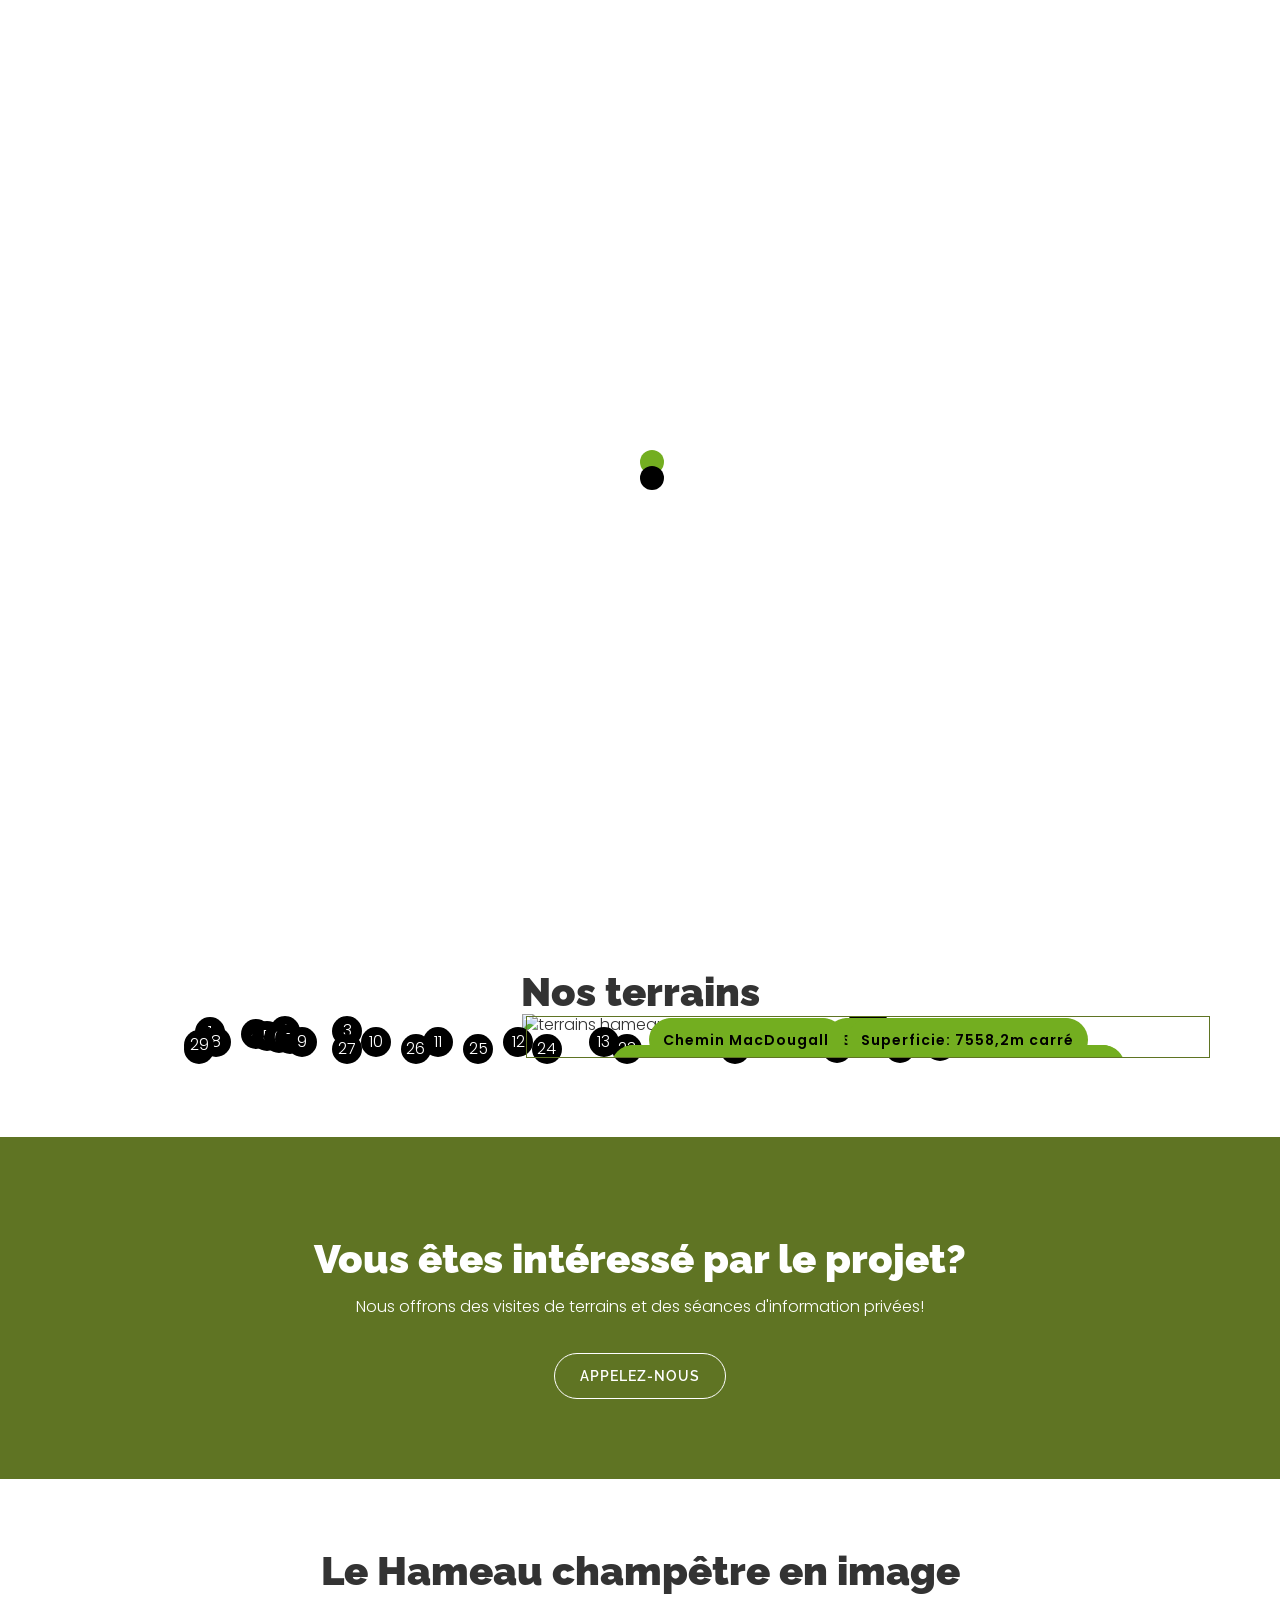
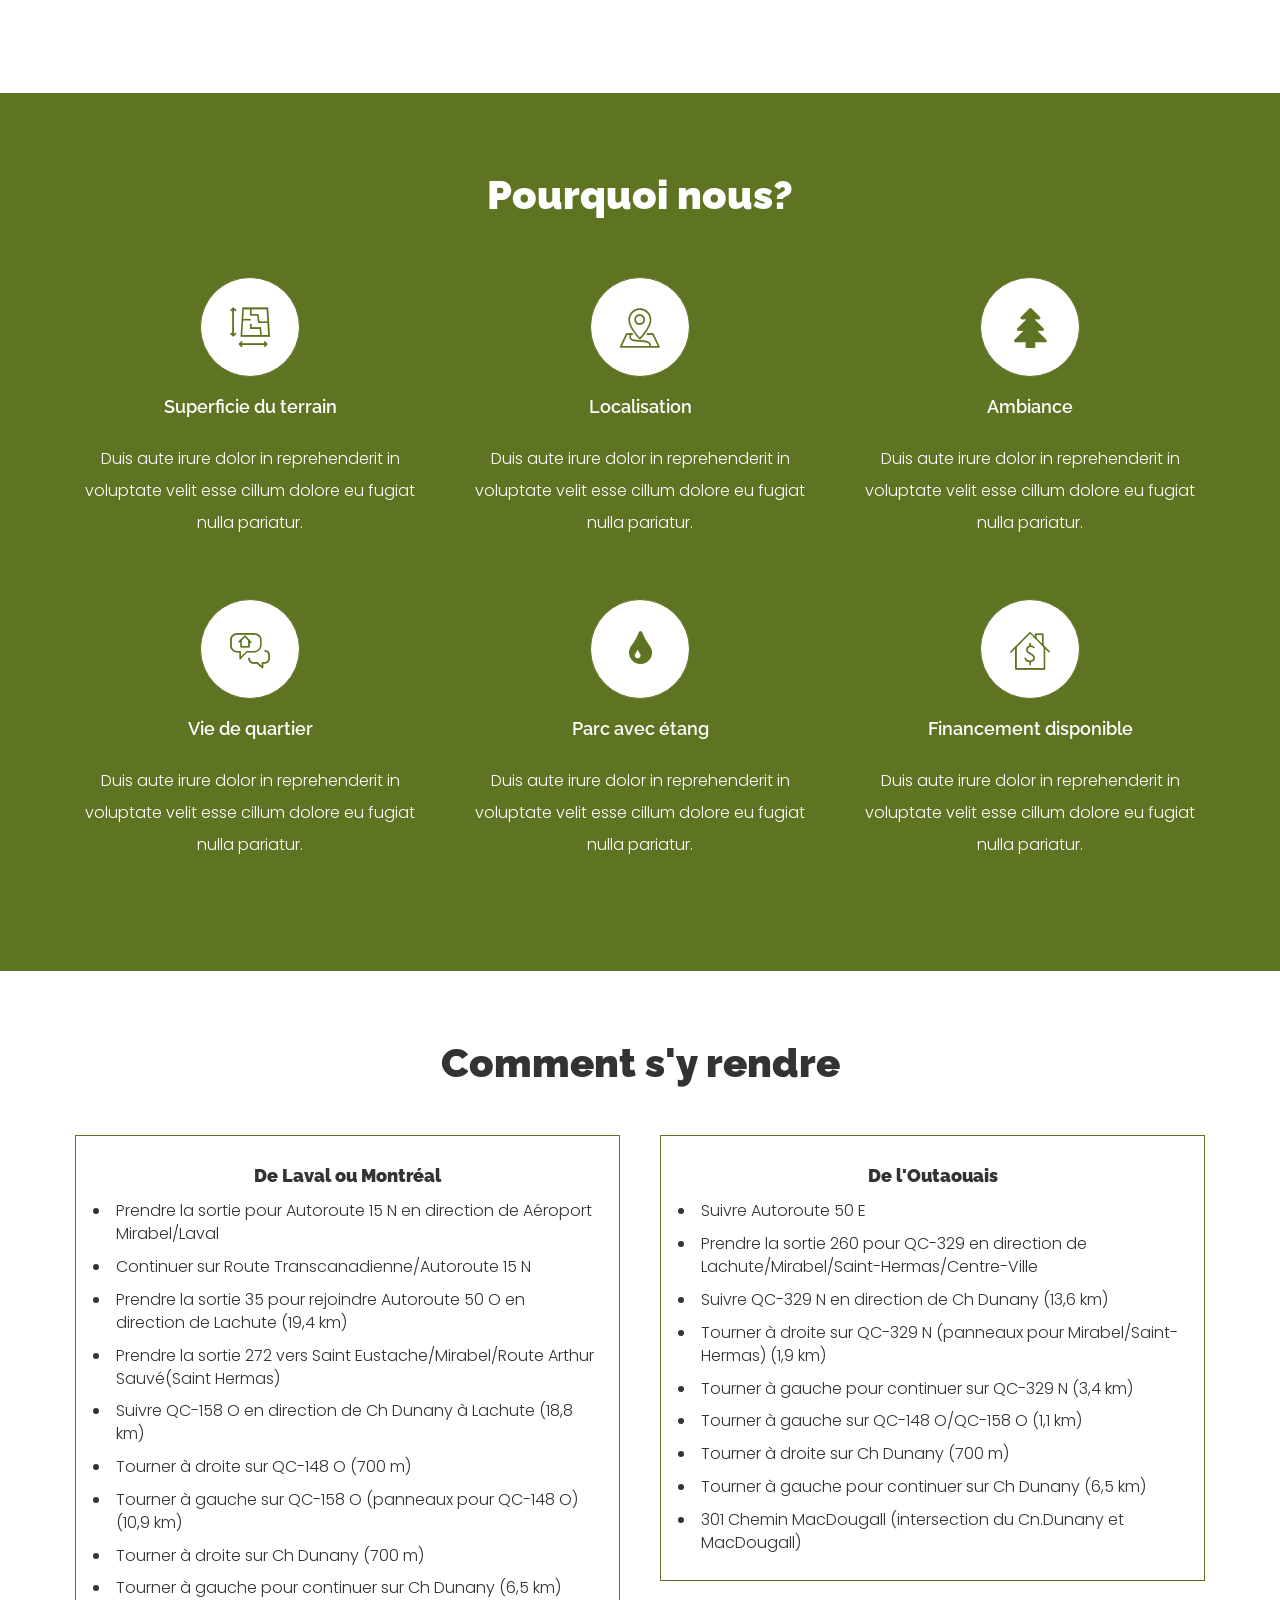
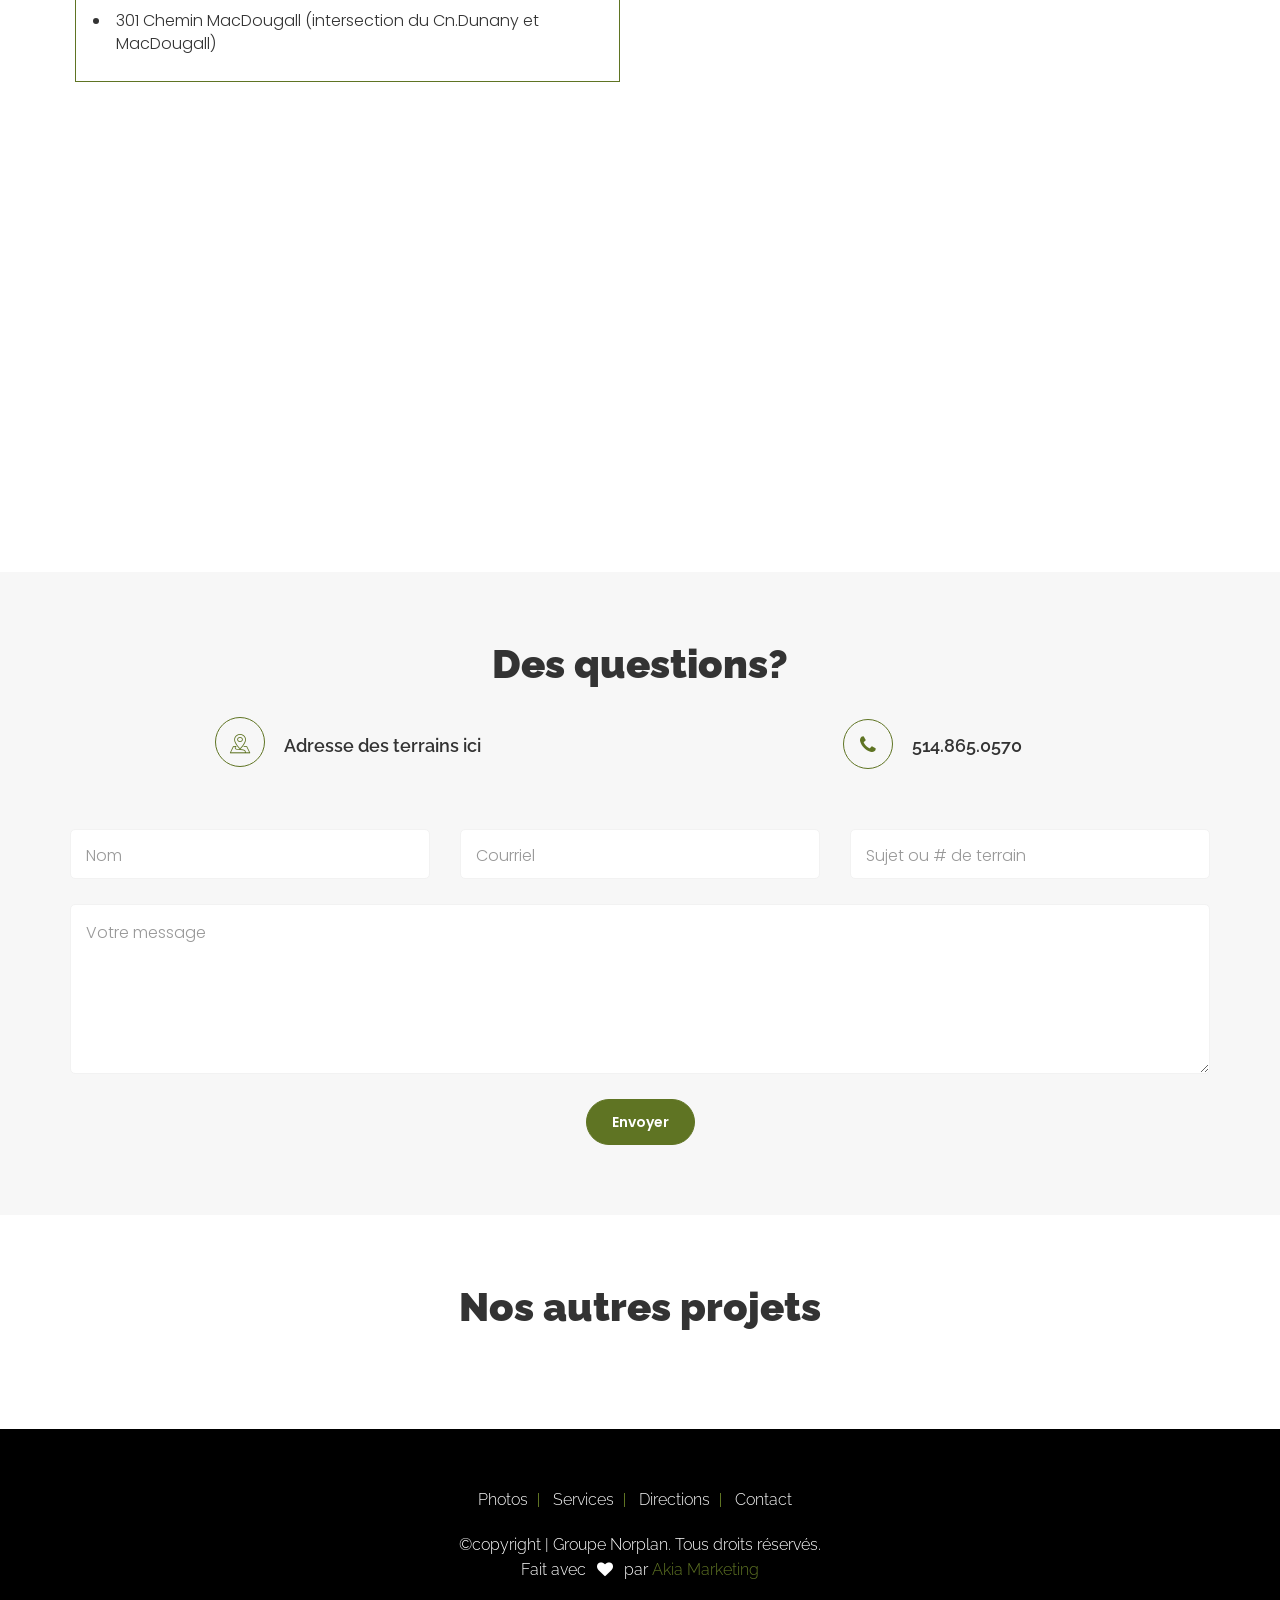
==== public/index.html @ ac7251d7 "First reviewing" ====
<!DOCTYPE html>
<html lang="fr"><head>
	<meta name="generator" content="Hugo 0.24" />
    
    <meta charset="utf-8">
    <meta http-equiv="X-UA-Compatible" content="IE=edge">
    <meta name="viewport" content="width=device-width, initial-scale=1">
    <meta name="description" content="">
    <meta name="keywords" content="">
    <meta name="author" content="Akia Marketing">
    <link rel="apple-touch-icon" sizes="76x76" href="/apple-touch-icon.png">
    <link rel="icon" type="image/png" sizes="32x32" href="/favicon-32x32.png">
    <link rel="icon" type="image/png" sizes="16x16" href="/favicon-16x16.png">
    <link rel="manifest" href="/manifest.json">
    <link rel="mask-icon" href="/safari-pinned-tab.svg" color="#5bbad5">
    <meta name="theme-color" content="#ffffff">
    
    <title>Hameau Champêtre | Terrains du groupe Norplan</title>
    
    <link href="https://fonts.googleapis.com/css?family=Raleway:300,400,500,600,700,800,900" rel="stylesheet">
    <link href="https://fonts.googleapis.com/css?family=Poppins:300,400,500,600,700" rel="stylesheet">
    <link rel="stylesheet" href="assets/css/main.min.css">
    
    
    
</head><body>
    
    <div class="preloader-area">
        <div class="spinner">
            <div class="dot1"></div>
            <div class="dot2"></div>
        </div>
    </div>
    

    
    <header id="home" class="welcome-area">
        <div class="header-top-area">
            <div class="container">
                <div class="row">
                    <div class="col-sm-3">
                        
                        <div class="logo">
                            <a href="#nothing">
                                
                                <img src="/assets/images/logo/groupenorplan-logo-text-blanc.png" alt="Groupe Norplan logo" style="width: auto;max-height: 80px;">
                            </a>
                        </div>
                        
                    </div>
                    <div class="col-sm-9">
                        <div class="tour-info">
                            <ul>
                                <li><i class="fa fa-phone" style="margin-right: 20px;"></i>514.865.0570</li>
                            </ul>
                        </div>
                    </div>
                </div>
            </div>
        </div>
        <div class="welcome-image-area">
            <div class="display-table">
                <div class="display-table-cell">
                    <div class="container">
                        <div class="row">
                            <div class="col-md-8 col-md-offset-2">
                                <div class="header-text text-center">
                                    <h1>Hameau Champêtre</h1>
                                    <p>Votre havre de paix, à 35 minutes de laval</p>
                                    <a class="slide-btn smoth-scroll" href="#place">Voir les photos</a>
                                    <a class="slide-btn smoth-scroll" href="#map">Comment s&#39;y rendre?</a>
                                </div>
                            </div>
                        </div>
                    </div>
                </div>
            </div>
        </div>
    </header>
    
    <section class="section-padding">
        <div class="container">
            <div class="row">
                <div class="col-sm-12">
                    <div class="section-title">
                        <h2>Nos terrains</h2>
                        <div id="terrains">
                            <img src="/assets/images/bg/plan-hameau-champetre.png" alt="terrains hameau champetre">
                            
                            <span id="t1" class="numbers">1</span>
                            
                            <span id="t2" class="numbers">2</span>
                            
                            <span id="t3" class="numbers">3</span>
                            
                            <span id="t4" class="numbers">4</span>
                            
                            <span id="t5" class="numbers">5</span>
                            
                            <span id="t6" class="numbers">6</span>
                            
                            <span id="t7" class="numbers">7</span>
                            
                            <span id="t8" class="numbers">8</span>
                            
                            <span id="t9" class="numbers">9</span>
                            
                            <span id="t10" class="numbers">10</span>
                            
                            <span id="t11" class="numbers">11</span>
                            
                            <span id="t12" class="numbers">12</span>
                            
                            <span id="t13" class="numbers">13</span>
                            
                            <span id="t14" class="numbers">14</span>
                            
                            <span id="t15" class="numbers">15</span>
                            
                            <span id="t16" class="numbers">16</span>
                            
                            <span id="t17" class="numbers">17</span>
                            
                            <span id="t18" class="numbers">18</span>
                            
                            <span id="t19" class="numbers">19</span>
                            
                            <span id="t20" class="numbers">20</span>
                            
                            <span id="t21" class="numbers">21</span>
                            
                            <span id="t22" class="numbers">22</span>
                            
                            <span id="t23" class="numbers">23</span>
                            
                            <span id="t24" class="numbers">24</span>
                            
                            <span id="t25" class="numbers">25</span>
                            
                            <span id="t26" class="numbers">26</span>
                            
                            <span id="t27" class="numbers">27</span>
                            
                            <span id="t28" class="numbers">28</span>
                            
                            <span id="t29" class="numbers">29</span>
                            
                            <div id="info-div">
                                <div style="position: relative; width: 100%; height: 100%;">
                                    
                                    <div id="t1" class="info">
                                        <p class="number">1</p>
                                        
                                        <p>Chemin de Dunany</p>
                                        
                                        <p>Superficie: 3126,5m carré</p>
                                        
                                        <p>Boisé</p>
                                        
                                    </div>
                                    
                                    <div id="t2" class="info">
                                        <p class="number">2</p>
                                        
                                        <p>Chemin de Dunany</p>
                                        
                                        <p>Superficie: 2940,0m carré</p>
                                        
                                        <p>Boisé</p>
                                        
                                    </div>
                                    
                                    <div id="t3" class="info">
                                        <p class="number">3</p>
                                        
                                        <p>Chemin de Dunany</p>
                                        
                                        <p>Superficie: 4044,9m carré</p>
                                        
                                        <p>Boisé</p>
                                        
                                    </div>
                                    
                                    <div id="t4" class="info">
                                        <p class="number">4</p>
                                        
                                        <p>Chemin MacDougall</p>
                                        
                                        <p>Superficie: 7441,9m carré</p>
                                        
                                        <p>Boisé</p>
                                        
                                    </div>
                                    
                                    <div id="t5" class="info">
                                        <p class="number">5</p>
                                        
                                        <p>Chemin MacDougall</p>
                                        
                                        <p>Superficie: 7651,1m carré</p>
                                        
                                        <p>Boisé</p>
                                        
                                    </div>
                                    
                                    <div id="t6" class="info">
                                        <p class="number">6</p>
                                        
                                        <p>Chemin MacDougall</p>
                                        
                                        <p>Superficie: 7619,2m carré</p>
                                        
                                        <p>Boisé</p>
                                        
                                    </div>
                                    
                                    <div id="t7" class="info">
                                        <p class="number">7</p>
                                        
                                        <p>Chemin MacDougall</p>
                                        
                                        <p>Superficie: 8155,5m carré</p>
                                        
                                        <p>Boisé</p>
                                        
                                    </div>
                                    
                                    <div id="t8" class="info">
                                        <p class="number">8</p>
                                        
                                        <p>Rue Champêtre</p>
                                        
                                        <p>Superficie: 4042,4m carré</p>
                                        
                                        <p>Boisé</p>
                                        
                                    </div>
                                    
                                    <div id="t9" class="info">
                                        <p class="number">9</p>
                                        
                                        <p>Rue Champêtre</p>
                                        
                                        <p>Superficie: 4048,9m carré</p>
                                        
                                        <p>Boisé</p>
                                        
                                    </div>
                                    
                                    <div id="t10" class="info">
                                        <p class="number">10</p>
                                        
                                        <p>Rue Champêtre</p>
                                        
                                        <p>Superficie: 4026,7m carré</p>
                                        
                                        <p>Boisé</p>
                                        
                                    </div>
                                    
                                    <div id="t11" class="info">
                                        <p class="number">11</p>
                                        
                                        <p>Rue Champêtre</p>
                                        
                                        <p>Superficie: 4041,5m carré</p>
                                        
                                        <p>Boisé</p>
                                        
                                    </div>
                                    
                                    <div id="t12" class="info">
                                        <p class="number">12</p>
                                        
                                        <p>Rue Champêtre</p>
                                        
                                        <p>Superficie: 6370,0m carré</p>
                                        
                                        <p>Boisé</p>
                                        
                                    </div>
                                    
                                    <div id="t13" class="info">
                                        <p class="number">13</p>
                                        
                                        <p>Rue Champêtre</p>
                                        
                                        <p>Superficie: 5125,7m carré</p>
                                        
                                        <p>Boisé</p>
                                        
                                    </div>
                                    
                                    <div id="t14" class="info">
                                        <p class="number">14</p>
                                        
                                        <p>Rue Champêtre</p>
                                        
                                        <p>Superficie: 7566,2m carré</p>
                                        
                                        <p>Boisé</p>
                                        
                                    </div>
                                    
                                    <div id="t15" class="info">
                                        <p class="number">15</p>
                                        
                                        <p>Rue Champêtre</p>
                                        
                                        <p>Superficie: 7368,2m carré</p>
                                        
                                        <p>Boisé</p>
                                        
                                    </div>
                                    
                                    <div id="t16" class="info">
                                        <p class="number">16</p>
                                        
                                        <p>Rue Champêtre</p>
                                        
                                        <p>Superficie: 5970,0m carré</p>
                                        
                                        <p>Boisé</p>
                                        
                                    </div>
                                    
                                    <div id="t17" class="info">
                                        <p class="number">17</p>
                                        
                                        <p>Rue Champêtre</p>
                                        
                                        <p>Superficie: 4027,1m carré</p>
                                        
                                        <p>Boisé</p>
                                        
                                    </div>
                                    
                                    <div id="t18" class="info">
                                        <p class="number">18</p>
                                        
                                        <p>Rue Champêtre</p>
                                        
                                        <p>Superficie: 16499,2m carré</p>
                                        
                                        <p>Boisé avec petit étendue d&#39;eau</p>
                                        
                                    </div>
                                    
                                    <div id="t19" class="info">
                                        <p class="number">19</p>
                                        
                                        <p>Rue Champêtre</p>
                                        
                                        <p>Superficie: 7254,6m carré</p>
                                        
                                        <p>Boisé avec petit étendue d&#39;eau</p>
                                        
                                    </div>
                                    
                                    <div id="t20" class="info">
                                        <p class="number">20</p>
                                        
                                        <p>Rue Champêtre</p>
                                        
                                        <p>Superficie: 4800,7m carré</p>
                                        
                                        <p>Boisé</p>
                                        
                                    </div>
                                    
                                    <div id="t21" class="info">
                                        <p class="number">21</p>
                                        
                                        <p>Rue Champêtre</p>
                                        
                                        <p>Superficie: 4142,0m carré</p>
                                        
                                        <p>Boisé</p>
                                        
                                    </div>
                                    
                                    <div id="t22" class="info">
                                        <p class="number">22</p>
                                        
                                        <p>Rue Champêtre</p>
                                        
                                        <p>Superficie: 4038,4m carré</p>
                                        
                                        <p>Boisé</p>
                                        
                                    </div>
                                    
                                    <div id="t23" class="info">
                                        <p class="number">23</p>
                                        
                                        <p>Rue Champêtre</p>
                                        
                                        <p>Superficie: 4460,0m carré</p>
                                        
                                        <p>Boisé</p>
                                        
                                    </div>
                                    
                                    <div id="t24" class="info">
                                        <p class="number">24</p>
                                        
                                        <p>Rue Champêtre</p>
                                        
                                        <p>Superficie: 5421,2m carré</p>
                                        
                                        <p>Boisé</p>
                                        
                                    </div>
                                    
                                    <div id="t25" class="info">
                                        <p class="number">25</p>
                                        
                                        <p>Rue Champêtre</p>
                                        
                                        <p>Superficie: 5540,5m carré</p>
                                        
                                        <p>Boisé</p>
                                        
                                    </div>
                                    
                                    <div id="t26" class="info">
                                        <p class="number">26</p>
                                        
                                        <p>Rue Champêtre</p>
                                        
                                        <p>Superficie: 5631,7m carré</p>
                                        
                                        <p>Boisé</p>
                                        
                                    </div>
                                    
                                    <div id="t27" class="info">
                                        <p class="number">27</p>
                                        
                                        <p>Rue Champêtre</p>
                                        
                                        <p>Superficie: 6309,6m carré</p>
                                        
                                        <p>Boisé avec petite étendue d&#39;eau</p>
                                        
                                    </div>
                                    
                                    <div id="t28" class="info">
                                        <p class="number">28</p>
                                        
                                        <p>Chemin MacDougall</p>
                                        
                                        <p>Superficie: 6816,8m carré</p>
                                        
                                        <p>Boisé avec petite étendue d&#39;eau</p>
                                        
                                    </div>
                                    
                                    <div id="t29" class="info">
                                        <p class="number">29</p>
                                        
                                        <p>Chemin MacDougall</p>
                                        
                                        <p>Superficie: 7558,2m carré</p>
                                        
                                        <p>Boisé avec petit étendue d&#39;eau</p>
                                        
                                    </div>
                                    
                                </div>
                            </div>
                        </div>
                    </div>
                </div>
            </div>
        </div>
    </section>

    
    <section id="download" class="call-to-area" data-stellar-background-ratio="0.6">
        <div class="container">
            <div class="row">
                <div class="col-md-12">
                    <div class="call-to-area-text text-center">
                        <h2>Vous êtes intéressé par le projet?</h2>
                        <p>Nous offrons des visites de terrains et des séances d'information privées!</p>
                        <a class="smoth-scroll cta-btn slide-btn" href="#contact">Appelez-nous</a>
                    </div>
                </div>
            </div>
        </div>
    </section>
    

    
    <section id="place" class="tour-places section-padding">
        <div class="container">
            <div class="row">
                <div class="col-sm-12">
                    <div class="section-title">
                        <h2>Le Hameau champêtre en image</h2>
                    </div>
                </div>
            </div>
            <div class="tour-list owl-carousel owl-theme">
                
                
                <div class="single-place">
                    <img src="/assets/images/place/hameau-image1.jpg" alt="">
                    <div class="tour-des">
                        <h2>Hameau Champêtre</h2>
                        <h3>Rive-Nord</h3>
                    </div>
                </div>
                
                <div class="single-place">
                    <img src="/assets/images/place/hameau-image2.jpg" alt="">
                    <div class="tour-des">
                        <h2>Hameau Champêtre</h2>
                        <h3>Rive-Nord</h3>
                    </div>
                </div>
                
                <div class="single-place">
                    <img src="/assets/images/place/hameau-image3.jpg" alt="">
                    <div class="tour-des">
                        <h2>Hameau Champêtre</h2>
                        <h3>Rive-Nord</h3>
                    </div>
                </div>
                
                <div class="single-place">
                    <img src="/assets/images/place/hameau-image4.jpg" alt="">
                    <div class="tour-des">
                        <h2>Hameau Champêtre</h2>
                        <h3>Rive-Nord</h3>
                    </div>
                </div>
                
                <div class="single-place">
                    <img src="/assets/images/place/hameau-image5.jpg" alt="">
                    <div class="tour-des">
                        <h2>Hameau Champêtre</h2>
                        <h3>Rive-Nord</h3>
                    </div>
                </div>
                
                <div class="single-place">
                    <img src="/assets/images/place/hameau-image6.jpg" alt="">
                    <div class="tour-des">
                        <h2>Hameau Champêtre</h2>
                        <h3>Rive-Nord</h3>
                    </div>
                </div>
                
                <div class="single-place">
                    <img src="/assets/images/place/hameau-image7.jpg" alt="">
                    <div class="tour-des">
                        <h2>Hameau Champêtre</h2>
                        <h3>Rive-Nord</h3>
                    </div>
                </div>
                
                <div class="single-place">
                    <img src="/assets/images/place/hameau-image8.jpg" alt="">
                    <div class="tour-des">
                        <h2>Hameau Champêtre</h2>
                        <h3>Rive-Nord</h3>
                    </div>
                </div>
                
                <div class="single-place">
                    <img src="/assets/images/place/hameau-image9.jpg" alt="">
                    <div class="tour-des">
                        <h2>Hameau Champêtre</h2>
                        <h3>Rive-Nord</h3>
                    </div>
                </div>
                
                <div class="single-place">
                    <img src="/assets/images/place/hameau-image10.jpg" alt="">
                    <div class="tour-des">
                        <h2>Hameau Champêtre</h2>
                        <h3>Rive-Nord</h3>
                    </div>
                </div>
                
                
            </div>
        </div>
    </section>
    



    
    <section id="download" class="call-to-area">
        <div class="container">
            <div class="row">
                <div class="col-sm-12">
                    <div class="section-title">
                        <h2>Pourquoi nous?</h2>
                    </div>
                </div>
            </div>
            <div class="row call-to-area-text">
                
                <div class="col-md-4 col-sm-6 col-xs-12 wow fadeInUp" data-wow-delay=".2s">
                    <div class="single-service">
                        <div class="service-icon"><i class="icon-superficie" aria-hidden="true"></i>
                        </div>
                        <h4>Superficie du terrain</h4>
                        <p>Duis aute irure dolor in reprehenderit in voluptate velit esse cillum dolore eu fugiat nulla pariatur. </p>
                    </div>
                </div>
                
                
                <div class="col-md-4 col-sm-6 col-xs-12 wow fadeInUp" data-wow-delay=".4s">
                    <div class="single-service">
                        <div class="service-icon"><i class="icon-localisation" aria-hidden="true"></i>
                        </div>
                        <h4>Localisation</h4>
                        <p>Duis aute irure dolor in reprehenderit in voluptate velit esse cillum dolore eu fugiat nulla pariatur. </p>
                    </div>
                </div>
                
                
                <div class="col-md-4 col-sm-6 col-xs-12 wow fadeInUp" data-wow-delay=".6s">
                    <div class="single-service">
                        <div class="service-icon"><i class="fa fa-tree" aria-hidden="true"></i>
                        </div>
                        <h4>Ambiance</h4>
                        <p>Duis aute irure dolor in reprehenderit in voluptate velit esse cillum dolore eu fugiat nulla pariatur. </p>
                    </div>
                </div>
                
                
                <div class="col-md-4 col-sm-6 col-xs-12 wow fadeInUp" data-wow-delay=".2s">
                    <div class="single-service">
                        <div class="service-icon"><i class="icon-vie-quartier" aria-hidden="true"></i>
                        </div>
                        <h4>Vie de quartier</h4>
                        <p>Duis aute irure dolor in reprehenderit in voluptate velit esse cillum dolore eu fugiat nulla pariatur. </p>
                    </div>
                </div>
                
                
                <div class="col-md-4 col-sm-6 col-xs-12 wow fadeInUp" data-wow-delay=".4s">
                    <div class="single-service">
                        <div class="service-icon"><i class="fa fa-tint" aria-hidden="true"></i>
                        </div>
                        <h4>Parc avec étang</h4>
                        <p>Duis aute irure dolor in reprehenderit in voluptate velit esse cillum dolore eu fugiat nulla pariatur. </p>
                    </div>
                </div>
                
                
                <div class="col-md-4 col-sm-6 col-xs-12 wow fadeInUp" data-wow-delay=".6s">
                    <div class="single-service">
                        <div class="service-icon"><i class="icon-financement" aria-hidden="true"></i>
                        </div>
                        <h4>Financement disponible</h4>
                        <p>Duis aute irure dolor in reprehenderit in voluptate velit esse cillum dolore eu fugiat nulla pariatur. </p>
                    </div>
                </div>
                
            </div>
        </div>
    </section>
    
    <section class="section-padding">
        <div class="container">
            <div class="row">
                <div class="col-sm-12">
                    <div class="section-title">
                        <h2>Comment s'y rendre</h2>
                    </div>
                </div>
            </div>
            <div class="row directions-row">
                <div class="col-sm-6 col-md-6 text-center directions-cont">
                    <div class="directions-col">
                        <h4>De Laval ou Montréal</h4>
                        <ul>
                            <li>Prendre la sortie pour Autoroute 15 N en direction de Aéroport Mirabel/Laval</li>
                            <li>Continuer sur Route Transcanadienne/Autoroute 15 N</li>
                            <li>Prendre la sortie 35 pour rejoindre Autoroute 50 O en direction de Lachute (19,4 km)</li>
                            <li>Prendre la sortie 272 vers Saint Eustache/Mirabel/Route Arthur Sauvé(Saint Hermas)</li>
                            <li>Suivre QC-158 O en direction de Ch Dunany à Lachute (18,8 km)</li>
                            <li>Tourner à droite sur QC-148 O (700 m)</li>
                            <li>Tourner à gauche sur QC-158 O (panneaux pour QC-148 O) (10,9 km)</li>
                            <li>Tourner à droite sur Ch Dunany (700 m)</li>
                            <li>Tourner à gauche pour continuer sur Ch Dunany (6,5 km)</li>
                            <li>301 Chemin MacDougall (intersection du Cn.Dunany et MacDougall)</li>
                        </ul>
                    </div>
                </div>
                <div class="col-sm-6 col-md-6 text-center directions-cont">
                    <div class="directions-col">
                        <h4>De l'Outaouais</h4>
                        <ul>
                            <li>Suivre Autoroute 50 E</li>
                            <li>Prendre la sortie 260 pour QC-329 en direction de Lachute/Mirabel/Saint-Hermas/Centre-Ville</li>
                            <li>Suivre QC-329 N en direction de Ch Dunany (13,6 km)</li>
                            <li>Tourner à droite sur QC-329 N (panneaux pour Mirabel/Saint-Hermas) (1,9 km)</li>
                            <li>Tourner à gauche pour continuer sur QC-329 N  (3,4 km)</li>
                            <li>Tourner à gauche sur QC-148 O/QC-158 O (1,1 km)</li>
                            <li>Tourner à droite sur Ch Dunany (700 m)</li>
                            <li>Tourner à gauche pour continuer sur Ch Dunany (6,5 km)</li>
                            <li>301 Chemin MacDougall (intersection du Cn.Dunany et MacDougall)</li>
                        </ul>
                    </div>
                </div>
            </div>
        </div>
    </section>
    
    <div id="map"></div>
    

    
    <section id="contact" class="contact-area section-padding" data-stellar-background-ratio="0.6">
        <div class="container">
            <div class="row">
                <div class="col-sm-12">
                    <div class="section-title">
                        <h2>Des questions?</h2>
                    </div>
                </div>
            </div>
            <div class="row">
                <div class="col-sm-6 text-center">
                    <div class="single-contact wow fadeInUp" data-wow-delay=".2s">
                        <div class="contact-icon">
                            <i class="icon-localisation"></i>
                        </div>
                        <h5>Adresse des terrains ici</h2>
                    </div>
                </div>
                <div class="col-sm-6 text-center">
                    <div class="single-contact wow fadeInUp" data-wow-delay=".4s">
                        <div class="contact-icon">
                            <i class="fa fa-phone"></i>
                        </div>
                        <h5>514.865.0570</h2>
                    </div>
                </div>
            </div>
            <div class="row contact-form-design-area">
                <div class="col-md-12">
                    
                    <div class="contact-form">
                        <form id="contact-form" method="post" enctype="multipart/form-data">
                            <div class="row">
                                <div class="form-group col-md-4">
                                    <input type="text" name="name" class="form-control" id="first-name" placeholder="Nom" required="required">
                                </div>
                                <div class="form-group col-md-4">
                                    <input type="email" name="email" class="form-control" id="email" placeholder="Courriel" required="required">
                                </div>
                                <div class="form-group col-md-4">
                                    <input type="text" name="subject" class="form-control" id="subject" placeholder="Sujet ou # de terrain">
                                </div>
                                <div class="form-group col-md-12">
                                    <textarea rows="6" name="message" class="form-control" id="description" placeholder="Votre message" required="required"></textarea>
                                </div>
                                <div class="col-md-12 text-center">
                                    <div class="actions wow fadeInUp" data-wow-delay=".4s">
                                        <input type="submit" value="Envoyer" name="submit" id="submitButton" class="" title="Envoyer">
                                    </div>
                                </div>
                            </div>
                        </form>
                    </div>
                    
                </div>
            </div>
        </div>
    </section>
    
    
    <section id="place" class="tour-places section-padding">
        <div class="container">
            <div class="row">
                <div class="col-sm-12">
                    <div class="section-title">
                        <h2>Nos autres projets</h2>
                    </div>
                </div>
            </div>
            <div class="project-list owl-carousel owl-theme" id="project-list">
                
                
                <div class="single-place">
                    <img src="/assets/images/place/lachute-1.jpg" alt="">
                    <div class="tour-des">
                        <h2>Lachute et son boisé</h2>
                        <h3>Rive-Nord</h3>
                    </div>
                </div>
                
                <div class="single-place">
                    <img src="/assets/images/place/lachute-2.jpg" alt="">
                    <div class="tour-des">
                        <h2>Lachute et son boisé</h2>
                        <h3>Rive-Nord</h3>
                    </div>
                </div>
                
                <div class="single-place">
                    <img src="/assets/images/place/autres-projets.jpg" alt="">
                    <div class="tour-des">
                        <h2>Terrains divers</h2>
                        <h3>Rive-Nord</h3>
                    </div>
                </div>
                
                
            </div>
        </div>
    </section>
    

    
    <footer class="footer-area section-padding">
        <div class="container">
            <div class="row">
                <div class="col-sm-12 text-center">
                    <div class="footer-text">
                        <div class="footer-menu">
                            <ul>
                                <li><a href="#place">Photos</a></li>
                                <li><a href="#">Services</a></li>
                                <li><a href="#">Directions</a></li>
                                <li><a href="#">Contact</a></li>
                            </ul>
                        </div>
                        <h6>&copy;copyright | Groupe Norplan. Tous droits réservés.<br>Fait avec <i class="fa fa-heart"></i> par <a href="https://www.akiamarketing.ca/">Akia Marketing</a></h6>
                    </div>
                </div>
            </div>
        </div>
    </footer>
    

    
    <div class="">
        <div class="scrollup scrollup-phone">
            <i class="fa fa-phone"></i>
        </div>
    </div>
    <div class="scroll-to-up">
        <div class="scrollup">
            <i class="fa fa-angle-up"></i>
        </div>
    </div>
    

    
    
    

    <script src="https://maps.googleapis.com/maps/api/js?key=AIzaSyBG0fQo_1YGq32tayOYux5Y1T-paMXFgII"></script>
    
    <script src="assets/js/main-dist.min.js"></script>
</body>

</html>
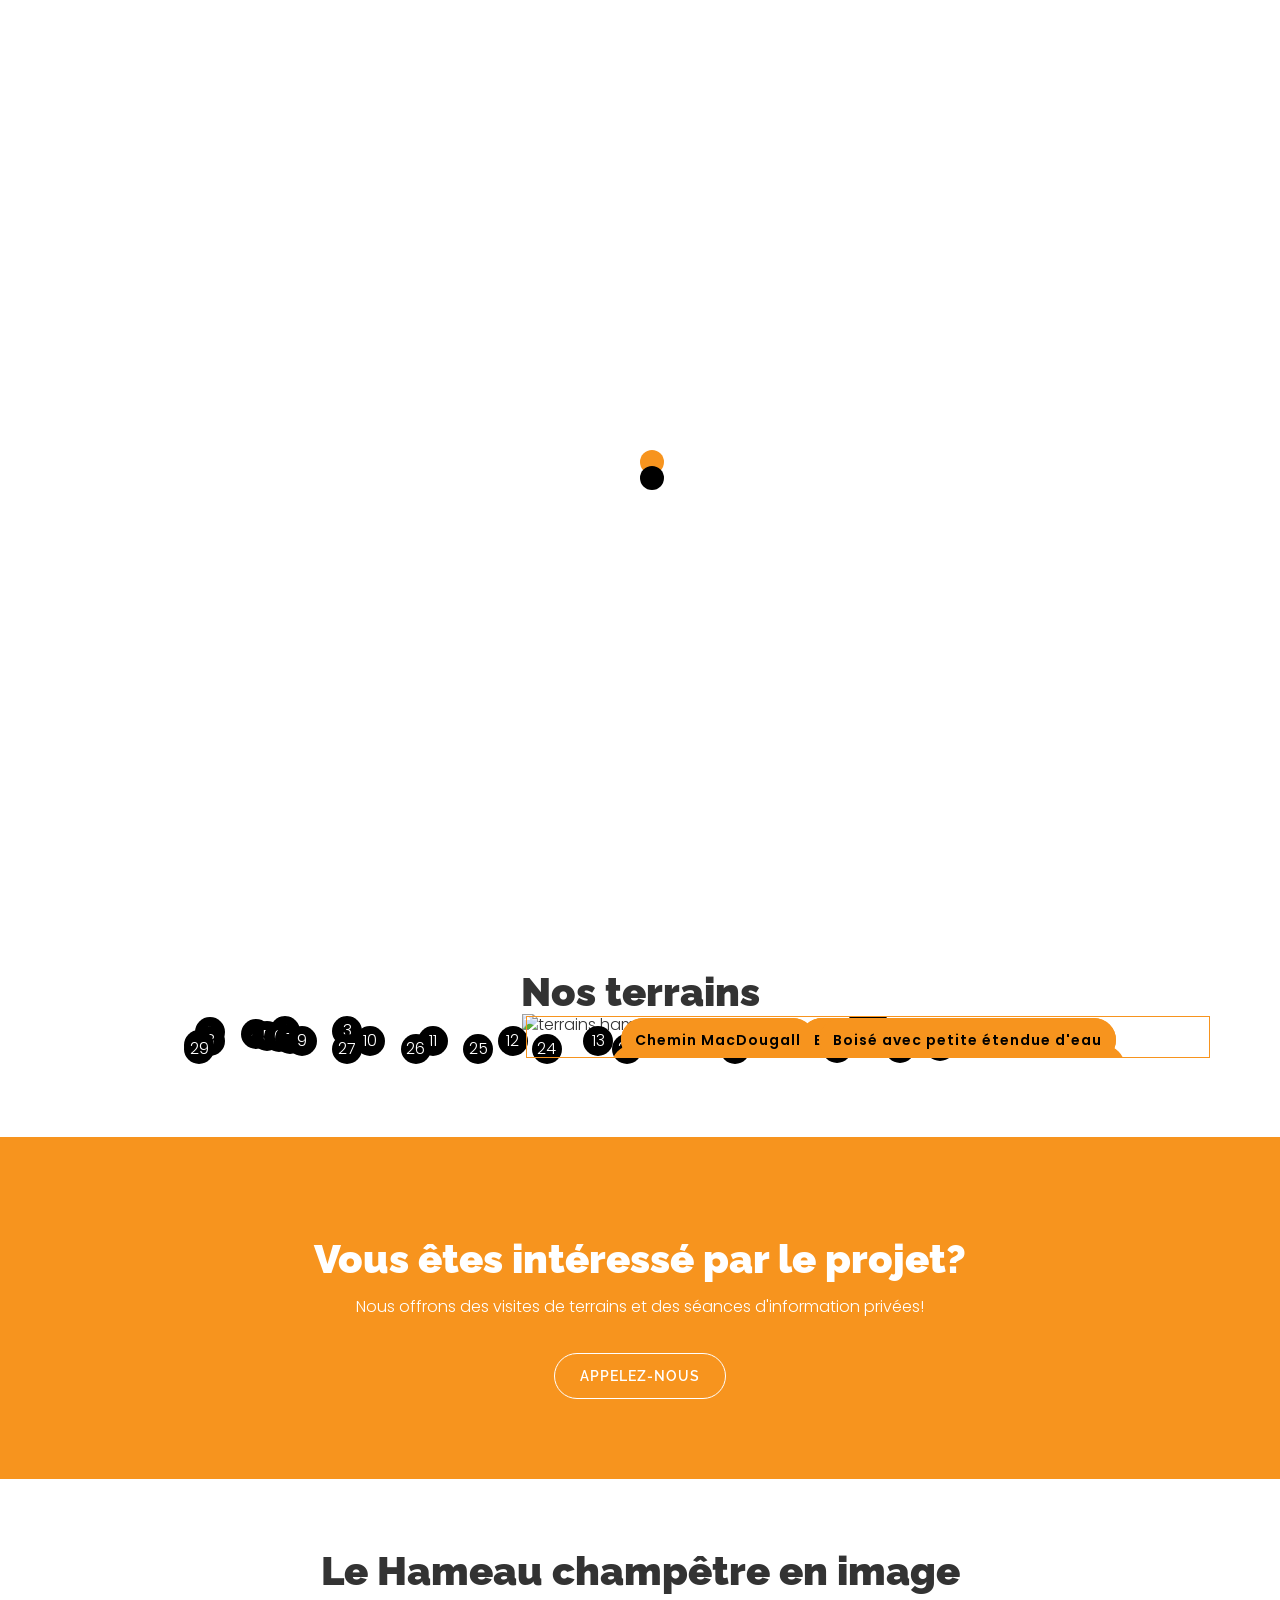
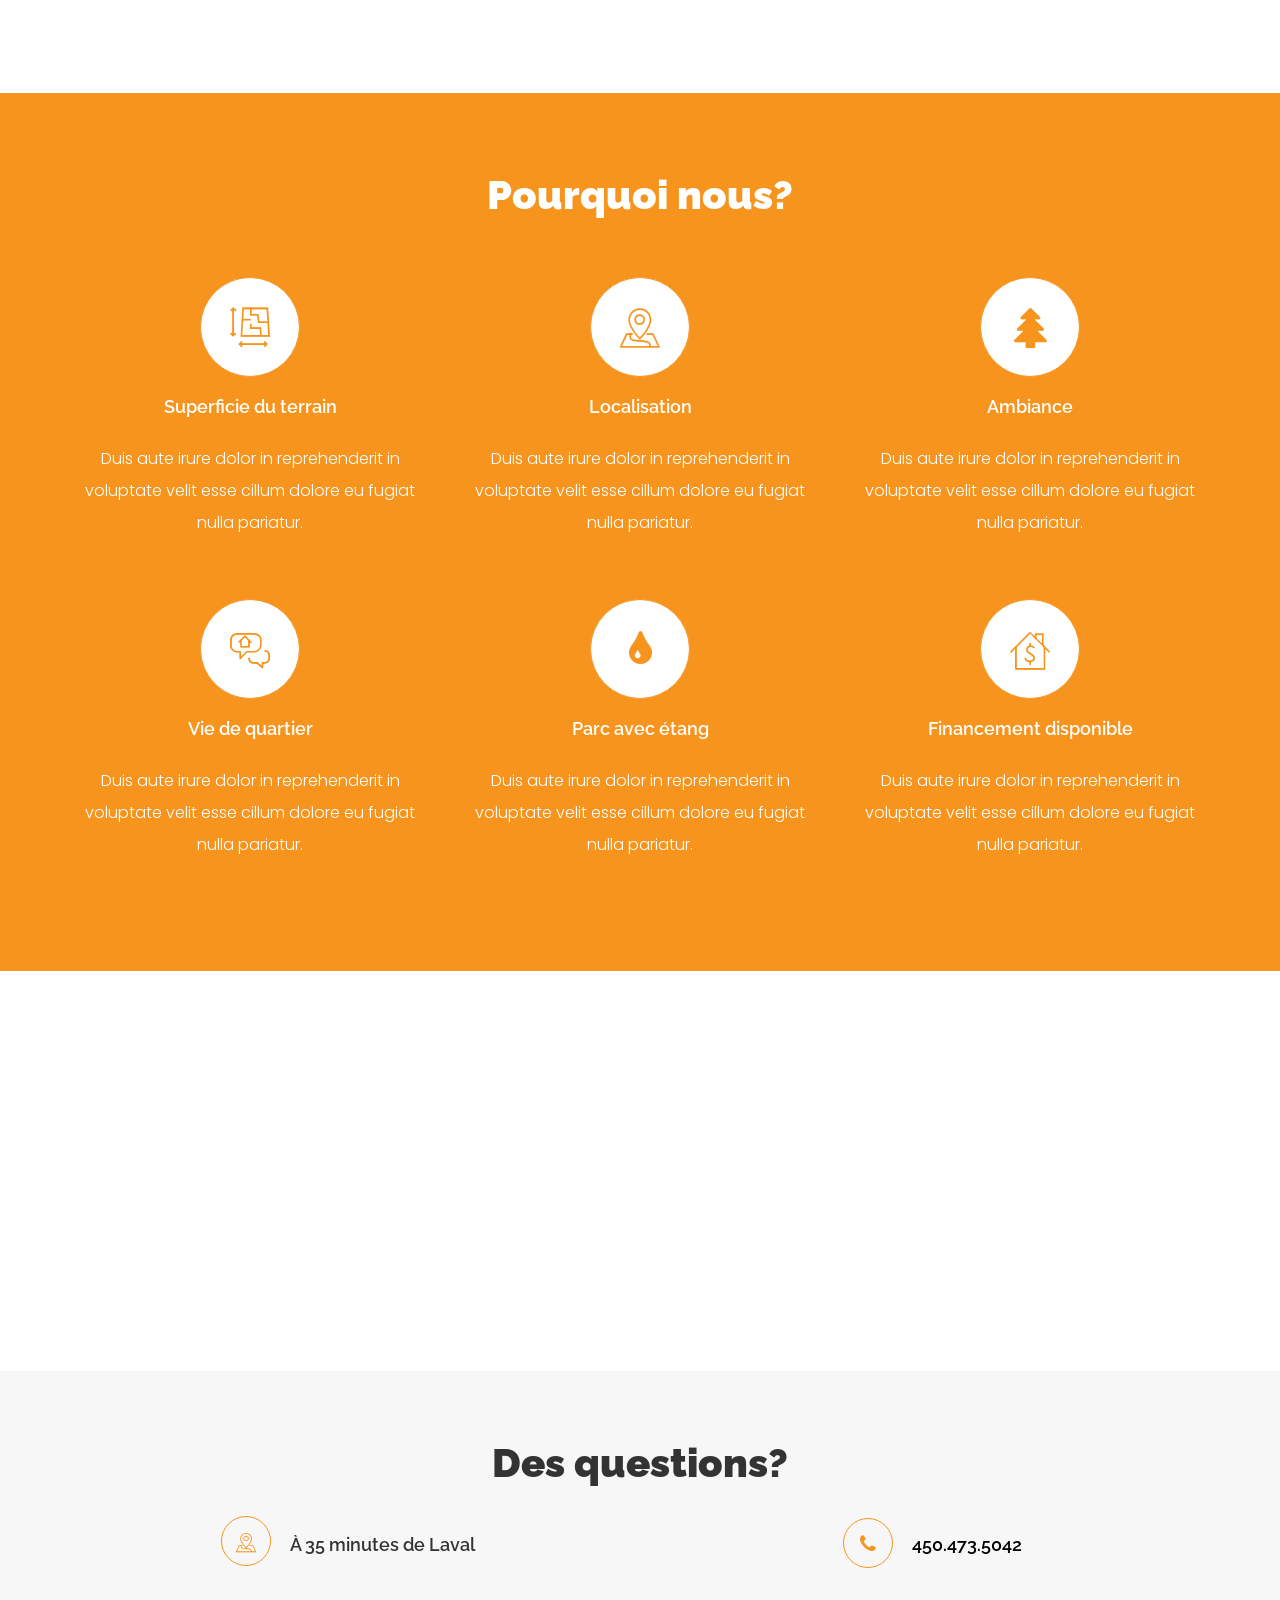
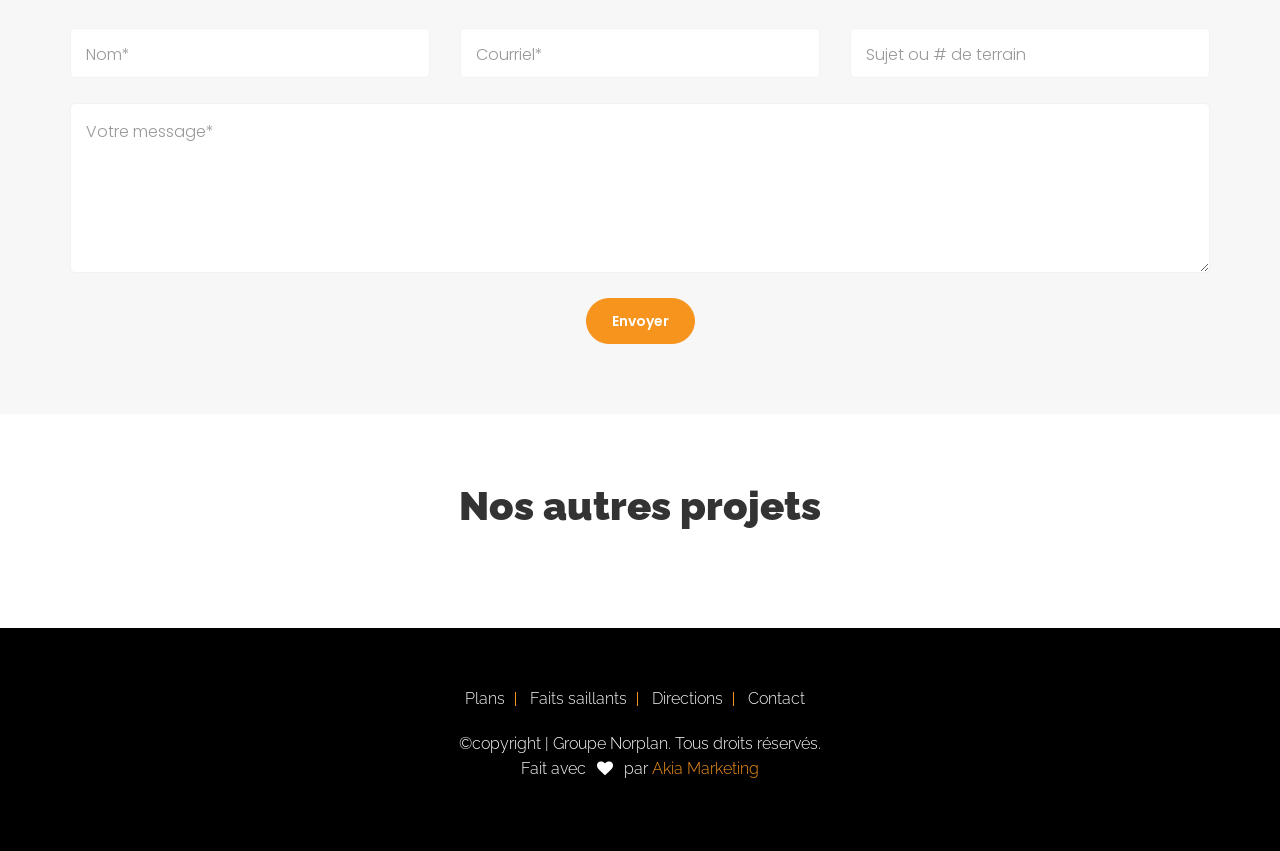
==== commit de2a4b55: "Fixed all stuff" ====
--- a/public/index.html
+++ b/public/index.html
@@ -43,7 +43,7 @@
                         <div class="logo">
                             <a href="#nothing">
                                 
-                                <img src="/assets/images/logo/groupenorplan-logo-text-blanc.png" alt="Groupe Norplan logo" style="width: auto;max-height: 80px;">
+                                <img src="/assets/images/logo/hameau-logo.png" alt="Groupe Norplan logo" style="width: auto;max-height: 80px;">
                             </a>
                         </div>
                         
@@ -51,7 +51,7 @@
                     <div class="col-sm-9">
                         <div class="tour-info">
                             <ul>
-                                <li><i class="fa fa-phone" style="margin-right: 20px;"></i>514.865.0570</li>
+                                <li class="menu-phone"><a href="tel:+14504735042" style="color: white"><i class="fa fa-phone" style="margin-right: 20px;"></i>450.473.5042</a></li>
                             </ul>
                         </div>
                     </div>
@@ -66,7 +66,7 @@
                             <div class="col-md-8 col-md-offset-2">
                                 <div class="header-text text-center">
                                     <h1>Hameau Champêtre</h1>
-                                    <p>Votre havre de paix, à 35 minutes de laval</p>
+                                    <p>Votre havre de paix, à 35 minutes de Laval</p>
                                     <a class="slide-btn smoth-scroll" href="#place">Voir les photos</a>
                                     <a class="slide-btn smoth-scroll" href="#map">Comment s&#39;y rendre?</a>
                                 </div>
@@ -78,14 +78,14 @@
         </div>
     </header>
     
-    <section class="section-padding">
+    <section class="section-padding" id="plans">
         <div class="container">
             <div class="row">
                 <div class="col-sm-12">
                     <div class="section-title">
                         <h2>Nos terrains</h2>
                         <div id="terrains">
-                            <img src="/assets/images/bg/plan-hameau-champetre.png" alt="terrains hameau champetre">
+                            <img src="/assets/images/bg/plan-hameau-champetre-2.png" alt="terrains hameau champetre">
                             
                             <span id="t1" class="numbers">1</span>
                             
@@ -153,10 +153,9 @@
                                         
                                         <p>Chemin de Dunany</p>
                                         
+                                        <p>Boisé</p>
+                                        
                                         <p>Superficie: 3126,5m carré</p>
-                                        
-                                        <p>Boisé</p>
-                                        
                                     </div>
                                     
                                     <div id="t2" class="info">
@@ -164,10 +163,9 @@
                                         
                                         <p>Chemin de Dunany</p>
                                         
+                                        <p>Boisé</p>
+                                        
                                         <p>Superficie: 2940,0m carré</p>
-                                        
-                                        <p>Boisé</p>
-                                        
                                     </div>
                                     
                                     <div id="t3" class="info">
@@ -175,10 +173,9 @@
                                         
                                         <p>Chemin de Dunany</p>
                                         
+                                        <p>Boisé</p>
+                                        
                                         <p>Superficie: 4044,9m carré</p>
-                                        
-                                        <p>Boisé</p>
-                                        
                                     </div>
                                     
                                     <div id="t4" class="info">
@@ -186,10 +183,9 @@
                                         
                                         <p>Chemin MacDougall</p>
                                         
+                                        <p>Boisé</p>
+                                        
                                         <p>Superficie: 7441,9m carré</p>
-                                        
-                                        <p>Boisé</p>
-                                        
                                     </div>
                                     
                                     <div id="t5" class="info">
@@ -197,10 +193,9 @@
                                         
                                         <p>Chemin MacDougall</p>
                                         
+                                        <p>Boisé</p>
+                                        
                                         <p>Superficie: 7651,1m carré</p>
-                                        
-                                        <p>Boisé</p>
-                                        
                                     </div>
                                     
                                     <div id="t6" class="info">
@@ -208,10 +203,9 @@
                                         
                                         <p>Chemin MacDougall</p>
                                         
+                                        <p>Boisé</p>
+                                        
                                         <p>Superficie: 7619,2m carré</p>
-                                        
-                                        <p>Boisé</p>
-                                        
                                     </div>
                                     
                                     <div id="t7" class="info">
@@ -219,10 +213,9 @@
                                         
                                         <p>Chemin MacDougall</p>
                                         
+                                        <p>Boisé</p>
+                                        
                                         <p>Superficie: 8155,5m carré</p>
-                                        
-                                        <p>Boisé</p>
-                                        
                                     </div>
                                     
                                     <div id="t8" class="info">
@@ -230,10 +223,9 @@
                                         
                                         <p>Rue Champêtre</p>
                                         
+                                        <p>Boisé</p>
+                                        
                                         <p>Superficie: 4042,4m carré</p>
-                                        
-                                        <p>Boisé</p>
-                                        
                                     </div>
                                     
                                     <div id="t9" class="info">
@@ -241,10 +233,9 @@
                                         
                                         <p>Rue Champêtre</p>
                                         
+                                        <p>Boisé</p>
+                                        
                                         <p>Superficie: 4048,9m carré</p>
-                                        
-                                        <p>Boisé</p>
-                                        
                                     </div>
                                     
                                     <div id="t10" class="info">
@@ -252,10 +243,9 @@
                                         
                                         <p>Rue Champêtre</p>
                                         
+                                        <p>Boisé</p>
+                                        
                                         <p>Superficie: 4026,7m carré</p>
-                                        
-                                        <p>Boisé</p>
-                                        
                                     </div>
                                     
                                     <div id="t11" class="info">
@@ -263,10 +253,9 @@
                                         
                                         <p>Rue Champêtre</p>
                                         
+                                        <p>Boisé</p>
+                                        
                                         <p>Superficie: 4041,5m carré</p>
-                                        
-                                        <p>Boisé</p>
-                                        
                                     </div>
                                     
                                     <div id="t12" class="info">
@@ -274,10 +263,9 @@
                                         
                                         <p>Rue Champêtre</p>
                                         
+                                        <p>Boisé</p>
+                                        
                                         <p>Superficie: 6370,0m carré</p>
-                                        
-                                        <p>Boisé</p>
-                                        
                                     </div>
                                     
                                     <div id="t13" class="info">
@@ -285,10 +273,9 @@
                                         
                                         <p>Rue Champêtre</p>
                                         
+                                        <p>Boisé</p>
+                                        
                                         <p>Superficie: 5125,7m carré</p>
-                                        
-                                        <p>Boisé</p>
-                                        
                                     </div>
                                     
                                     <div id="t14" class="info">
@@ -296,10 +283,9 @@
                                         
                                         <p>Rue Champêtre</p>
                                         
+                                        <p>Boisé</p>
+                                        
                                         <p>Superficie: 7566,2m carré</p>
-                                        
-                                        <p>Boisé</p>
-                                        
                                     </div>
                                     
                                     <div id="t15" class="info">
@@ -307,10 +293,9 @@
                                         
                                         <p>Rue Champêtre</p>
                                         
+                                        <p>Boisé</p>
+                                        
                                         <p>Superficie: 7368,2m carré</p>
-                                        
-                                        <p>Boisé</p>
-                                        
                                     </div>
                                     
                                     <div id="t16" class="info">
@@ -318,10 +303,9 @@
                                         
                                         <p>Rue Champêtre</p>
                                         
+                                        <p>Boisé</p>
+                                        
                                         <p>Superficie: 5970,0m carré</p>
-                                        
-                                        <p>Boisé</p>
-                                        
                                     </div>
                                     
                                     <div id="t17" class="info">
@@ -329,10 +313,9 @@
                                         
                                         <p>Rue Champêtre</p>
                                         
+                                        <p>Boisé</p>
+                                        
                                         <p>Superficie: 4027,1m carré</p>
-                                        
-                                        <p>Boisé</p>
-                                        
                                     </div>
                                     
                                     <div id="t18" class="info">
@@ -340,10 +323,9 @@
                                         
                                         <p>Rue Champêtre</p>
                                         
+                                        <p>Boisé avec petite étendue d&#39;eau</p>
+                                        
                                         <p>Superficie: 16499,2m carré</p>
-                                        
-                                        <p>Boisé avec petit étendue d&#39;eau</p>
-                                        
                                     </div>
                                     
                                     <div id="t19" class="info">
@@ -351,10 +333,9 @@
                                         
                                         <p>Rue Champêtre</p>
                                         
+                                        <p>Boisé avec petite étendue d&#39;eau</p>
+                                        
                                         <p>Superficie: 7254,6m carré</p>
-                                        
-                                        <p>Boisé avec petit étendue d&#39;eau</p>
-                                        
                                     </div>
                                     
                                     <div id="t20" class="info">
@@ -362,10 +343,9 @@
                                         
                                         <p>Rue Champêtre</p>
                                         
+                                        <p>Boisé</p>
+                                        
                                         <p>Superficie: 4800,7m carré</p>
-                                        
-                                        <p>Boisé</p>
-                                        
                                     </div>
                                     
                                     <div id="t21" class="info">
@@ -373,10 +353,9 @@
                                         
                                         <p>Rue Champêtre</p>
                                         
+                                        <p>Boisé</p>
+                                        
                                         <p>Superficie: 4142,0m carré</p>
-                                        
-                                        <p>Boisé</p>
-                                        
                                     </div>
                                     
                                     <div id="t22" class="info">
@@ -384,10 +363,9 @@
                                         
                                         <p>Rue Champêtre</p>
                                         
+                                        <p>Boisé</p>
+                                        
                                         <p>Superficie: 4038,4m carré</p>
-                                        
-                                        <p>Boisé</p>
-                                        
                                     </div>
                                     
                                     <div id="t23" class="info">
@@ -395,10 +373,9 @@
                                         
                                         <p>Rue Champêtre</p>
                                         
+                                        <p>Boisé</p>
+                                        
                                         <p>Superficie: 4460,0m carré</p>
-                                        
-                                        <p>Boisé</p>
-                                        
                                     </div>
                                     
                                     <div id="t24" class="info">
@@ -406,10 +383,9 @@
                                         
                                         <p>Rue Champêtre</p>
                                         
+                                        <p>Boisé</p>
+                                        
                                         <p>Superficie: 5421,2m carré</p>
-                                        
-                                        <p>Boisé</p>
-                                        
                                     </div>
                                     
                                     <div id="t25" class="info">
@@ -417,10 +393,9 @@
                                         
                                         <p>Rue Champêtre</p>
                                         
+                                        <p>Boisé</p>
+                                        
                                         <p>Superficie: 5540,5m carré</p>
-                                        
-                                        <p>Boisé</p>
-                                        
                                     </div>
                                     
                                     <div id="t26" class="info">
@@ -428,10 +403,9 @@
                                         
                                         <p>Rue Champêtre</p>
                                         
+                                        <p>Boisé</p>
+                                        
                                         <p>Superficie: 5631,7m carré</p>
-                                        
-                                        <p>Boisé</p>
-                                        
                                     </div>
                                     
                                     <div id="t27" class="info">
@@ -439,10 +413,9 @@
                                         
                                         <p>Rue Champêtre</p>
                                         
+                                        <p>Boisé avec petite étendue d&#39;eau</p>
+                                        
                                         <p>Superficie: 6309,6m carré</p>
-                                        
-                                        <p>Boisé avec petite étendue d&#39;eau</p>
-                                        
                                     </div>
                                     
                                     <div id="t28" class="info">
@@ -450,10 +423,9 @@
                                         
                                         <p>Chemin MacDougall</p>
                                         
+                                        <p>Boisé avec petite étendue d&#39;eau</p>
+                                        
                                         <p>Superficie: 6816,8m carré</p>
-                                        
-                                        <p>Boisé avec petite étendue d&#39;eau</p>
-                                        
                                     </div>
                                     
                                     <div id="t29" class="info">
@@ -461,14 +433,254 @@
                                         
                                         <p>Chemin MacDougall</p>
                                         
+                                        <p>Boisé avec petite étendue d&#39;eau</p>
+                                        
                                         <p>Superficie: 7558,2m carré</p>
-                                        
-                                        <p>Boisé avec petit étendue d&#39;eau</p>
-                                        
                                     </div>
                                     
                                 </div>
                             </div>
+                        </div>
+                        <div id="terrains-mobile">
+                            <img src="/assets/images/bg/plan-norplan-1.png" alt="Plan">
+                            <p class="title">Chemin de Dunany - Terrains boisés</p>
+                            
+                            
+                            <p>Terrain 1 - Superficie: 3126,5m carré</p>
+                            
+                            
+                            
+                            <p>Terrain 2 - Superficie: 2940,0m carré</p>
+                            
+                            
+                            
+                            <p>Terrain 3 - Superficie: 4044,9m carré</p>
+                            
+                            
+                            
+                            
+                            
+                            
+                            
+                            
+                            
+                            
+                            
+                            
+                            
+                            
+                            
+                            
+                            
+                            
+                            
+                            
+                            
+                            
+                            
+                            
+                            
+                            
+                            
+                            
+                            
+                            
+                            
+                            
+                            
+                            
+                            
+                            
+                            
+                            
+                            
+                            
+                            
+                            
+                            
+                            
+                            
+                            
+                            
+                            
+                            
+                            
+                            
+                            
+                            
+                            
+                            <p class="title">Chemin MacDougall - Terrains boisés</p>
+                            
+                            
+                            
+                            
+                            
+                            
+                            
+                            
+                            <p>Terrain 4 - Superficie: 7441,9m carré</p>
+                            
+                            
+                            
+                            <p>Terrain 5 - Superficie: 7651,1m carré</p>
+                            
+                            
+                            
+                            <p>Terrain 6 - Superficie: 7619,2m carré</p>
+                            
+                            
+                            
+                            <p>Terrain 7 - Superficie: 8155,5m carré</p>
+                            
+                            
+                            
+                            
+                            
+                            
+                            
+                            
+                            
+                            
+                            
+                            
+                            
+                            
+                            
+                            
+                            
+                            
+                            
+                            
+                            
+                            
+                            
+                            
+                            
+                            
+                            
+                            
+                            
+                            
+                            
+                            
+                            
+                            
+                            
+                            
+                            
+                            
+                            
+                            
+                            
+                            
+                            
+                            <p>Terrain 28 - Superficie: 6816,8m carré - Avec petite étendue d'eau</p>
+                            
+                            
+                            
+                            <p>Terrain 29 - Superficie: 7558,2m carré - Avec petite étendue d'eau</p>
+                            
+                            
+                            <p class="title">Rue Champêtre - Terrains boisés</p>
+                            
+                            
+                            
+                            
+                            
+                            
+                            
+                            
+                            
+                            
+                            
+                            
+                            
+                            
+                            
+                            
+                            <p>Terrain 8 - Superficie: 4042,4m carré</p>
+                            
+                            
+                            
+                            <p>Terrain 9 - Superficie: 4048,9m carré</p>
+                            
+                            
+                            
+                            <p>Terrain 10 - Superficie: 4026,7m carré</p>
+                            
+                            
+                            
+                            <p>Terrain 11 - Superficie: 4041,5m carré</p>
+                            
+                            
+                            
+                            <p>Terrain 12 - Superficie: 6370,0m carré</p>
+                            
+                            
+                            
+                            <p>Terrain 13 - Superficie: 5125,7m carré</p>
+                            
+                            
+                            
+                            <p>Terrain 14 - Superficie: 7566,2m carré</p>
+                            
+                            
+                            
+                            <p>Terrain 15 - Superficie: 7368,2m carré</p>
+                            
+                            
+                            
+                            <p>Terrain 16 - Superficie: 5970,0m carré</p>
+                            
+                            
+                            
+                            <p>Terrain 17 - Superficie: 4027,1m carré</p>
+                            
+                            
+                            
+                            <p>Terrain 18 - Superficie: 16499,2m carré - Avec petite étendue d'eau</p>
+                            
+                            
+                            
+                            <p>Terrain 19 - Superficie: 7254,6m carré - Avec petite étendue d'eau</p>
+                            
+                            
+                            
+                            <p>Terrain 20 - Superficie: 4800,7m carré</p>
+                            
+                            
+                            
+                            <p>Terrain 21 - Superficie: 4142,0m carré</p>
+                            
+                            
+                            
+                            <p>Terrain 22 - Superficie: 4038,4m carré</p>
+                            
+                            
+                            
+                            <p>Terrain 23 - Superficie: 4460,0m carré</p>
+                            
+                            
+                            
+                            <p>Terrain 24 - Superficie: 5421,2m carré</p>
+                            
+                            
+                            
+                            <p>Terrain 25 - Superficie: 5540,5m carré</p>
+                            
+                            
+                            
+                            <p>Terrain 26 - Superficie: 5631,7m carré</p>
+                            
+                            
+                            
+                            <p>Terrain 27 - Superficie: 6309,6m carré - Avec petite étendue d'eau</p>
+                            
+                            
+                            
+                            
+                            
+                            
                         </div>
                     </div>
                 </div>
@@ -603,7 +815,7 @@
                     </div>
                 </div>
             </div>
-            <div class="row call-to-area-text">
+            <div id="faits" class="row call-to-area-text">
                 
                 <div class="col-md-4 col-sm-6 col-xs-12 wow fadeInUp" data-wow-delay=".2s">
                     <div class="single-service">
@@ -668,52 +880,7 @@
         </div>
     </section>
     
-    <section class="section-padding">
-        <div class="container">
-            <div class="row">
-                <div class="col-sm-12">
-                    <div class="section-title">
-                        <h2>Comment s'y rendre</h2>
-                    </div>
-                </div>
-            </div>
-            <div class="row directions-row">
-                <div class="col-sm-6 col-md-6 text-center directions-cont">
-                    <div class="directions-col">
-                        <h4>De Laval ou Montréal</h4>
-                        <ul>
-                            <li>Prendre la sortie pour Autoroute 15 N en direction de Aéroport Mirabel/Laval</li>
-                            <li>Continuer sur Route Transcanadienne/Autoroute 15 N</li>
-                            <li>Prendre la sortie 35 pour rejoindre Autoroute 50 O en direction de Lachute (19,4 km)</li>
-                            <li>Prendre la sortie 272 vers Saint Eustache/Mirabel/Route Arthur Sauvé(Saint Hermas)</li>
-                            <li>Suivre QC-158 O en direction de Ch Dunany à Lachute (18,8 km)</li>
-                            <li>Tourner à droite sur QC-148 O (700 m)</li>
-                            <li>Tourner à gauche sur QC-158 O (panneaux pour QC-148 O) (10,9 km)</li>
-                            <li>Tourner à droite sur Ch Dunany (700 m)</li>
-                            <li>Tourner à gauche pour continuer sur Ch Dunany (6,5 km)</li>
-                            <li>301 Chemin MacDougall (intersection du Cn.Dunany et MacDougall)</li>
-                        </ul>
-                    </div>
-                </div>
-                <div class="col-sm-6 col-md-6 text-center directions-cont">
-                    <div class="directions-col">
-                        <h4>De l'Outaouais</h4>
-                        <ul>
-                            <li>Suivre Autoroute 50 E</li>
-                            <li>Prendre la sortie 260 pour QC-329 en direction de Lachute/Mirabel/Saint-Hermas/Centre-Ville</li>
-                            <li>Suivre QC-329 N en direction de Ch Dunany (13,6 km)</li>
-                            <li>Tourner à droite sur QC-329 N (panneaux pour Mirabel/Saint-Hermas) (1,9 km)</li>
-                            <li>Tourner à gauche pour continuer sur QC-329 N  (3,4 km)</li>
-                            <li>Tourner à gauche sur QC-148 O/QC-158 O (1,1 km)</li>
-                            <li>Tourner à droite sur Ch Dunany (700 m)</li>
-                            <li>Tourner à gauche pour continuer sur Ch Dunany (6,5 km)</li>
-                            <li>301 Chemin MacDougall (intersection du Cn.Dunany et MacDougall)</li>
-                        </ul>
-                    </div>
-                </div>
-            </div>
-        </div>
-    </section>
+    
     
     <div id="map"></div>
     
@@ -734,7 +901,7 @@
                         <div class="contact-icon">
                             <i class="icon-localisation"></i>
                         </div>
-                        <h5>Adresse des terrains ici</h2>
+                        <h5>À 35 minutes de Laval</h2>
                     </div>
                 </div>
                 <div class="col-sm-6 text-center">
@@ -742,7 +909,7 @@
                         <div class="contact-icon">
                             <i class="fa fa-phone"></i>
                         </div>
-                        <h5>514.865.0570</h2>
+                        <h5><a href="tel:+14504735042" style="color: black">450.473.5042</a></h2>
                     </div>
                 </div>
             </div>
@@ -750,19 +917,19 @@
                 <div class="col-md-12">
                     
                     <div class="contact-form">
-                        <form id="contact-form" method="post" enctype="multipart/form-data">
+                        <form id="contact-form" method="post" action="/" netlify>
                             <div class="row">
                                 <div class="form-group col-md-4">
-                                    <input type="text" name="name" class="form-control" id="first-name" placeholder="Nom" required="required">
+                                    <input type="text" name="name" class="form-control" id="first-name" placeholder="Nom*" required="required">
                                 </div>
                                 <div class="form-group col-md-4">
-                                    <input type="email" name="email" class="form-control" id="email" placeholder="Courriel" required="required">
+                                    <input type="email" name="email" class="form-control" id="email" placeholder="Courriel*" required="required">
                                 </div>
                                 <div class="form-group col-md-4">
                                     <input type="text" name="subject" class="form-control" id="subject" placeholder="Sujet ou # de terrain">
                                 </div>
                                 <div class="form-group col-md-12">
-                                    <textarea rows="6" name="message" class="form-control" id="description" placeholder="Votre message" required="required"></textarea>
+                                    <textarea rows="6" name="message" class="form-control" id="description" placeholder="Votre message*" required="required"></textarea>
                                 </div>
                                 <div class="col-md-12 text-center">
                                     <div class="actions wow fadeInUp" data-wow-delay=".4s">
@@ -829,10 +996,10 @@
                     <div class="footer-text">
                         <div class="footer-menu">
                             <ul>
-                                <li><a href="#place">Photos</a></li>
-                                <li><a href="#">Services</a></li>
-                                <li><a href="#">Directions</a></li>
-                                <li><a href="#">Contact</a></li>
+                                <li><a class="smoth-scroll" href="#plans">Plans</a></li>
+                                <li><a class="smoth-scroll" href="#faits">Faits saillants</a></li>
+                                <li><a class="smoth-scroll" href="#map">Directions</a></li>
+                                <li><a class="smoth-scroll" href="#contact">Contact</a></li>
                             </ul>
                         </div>
                         <h6>&copy;copyright | Groupe Norplan. Tous droits réservés.<br>Fait avec <i class="fa fa-heart"></i> par <a href="https://www.akiamarketing.ca/">Akia Marketing</a></h6>
@@ -856,10 +1023,6 @@
     </div>
     
 
-    
-    
-    
-
     <script src="https://maps.googleapis.com/maps/api/js?key=AIzaSyBG0fQo_1YGq32tayOYux5Y1T-paMXFgII"></script>
     
     <script src="assets/js/main-dist.min.js"></script>
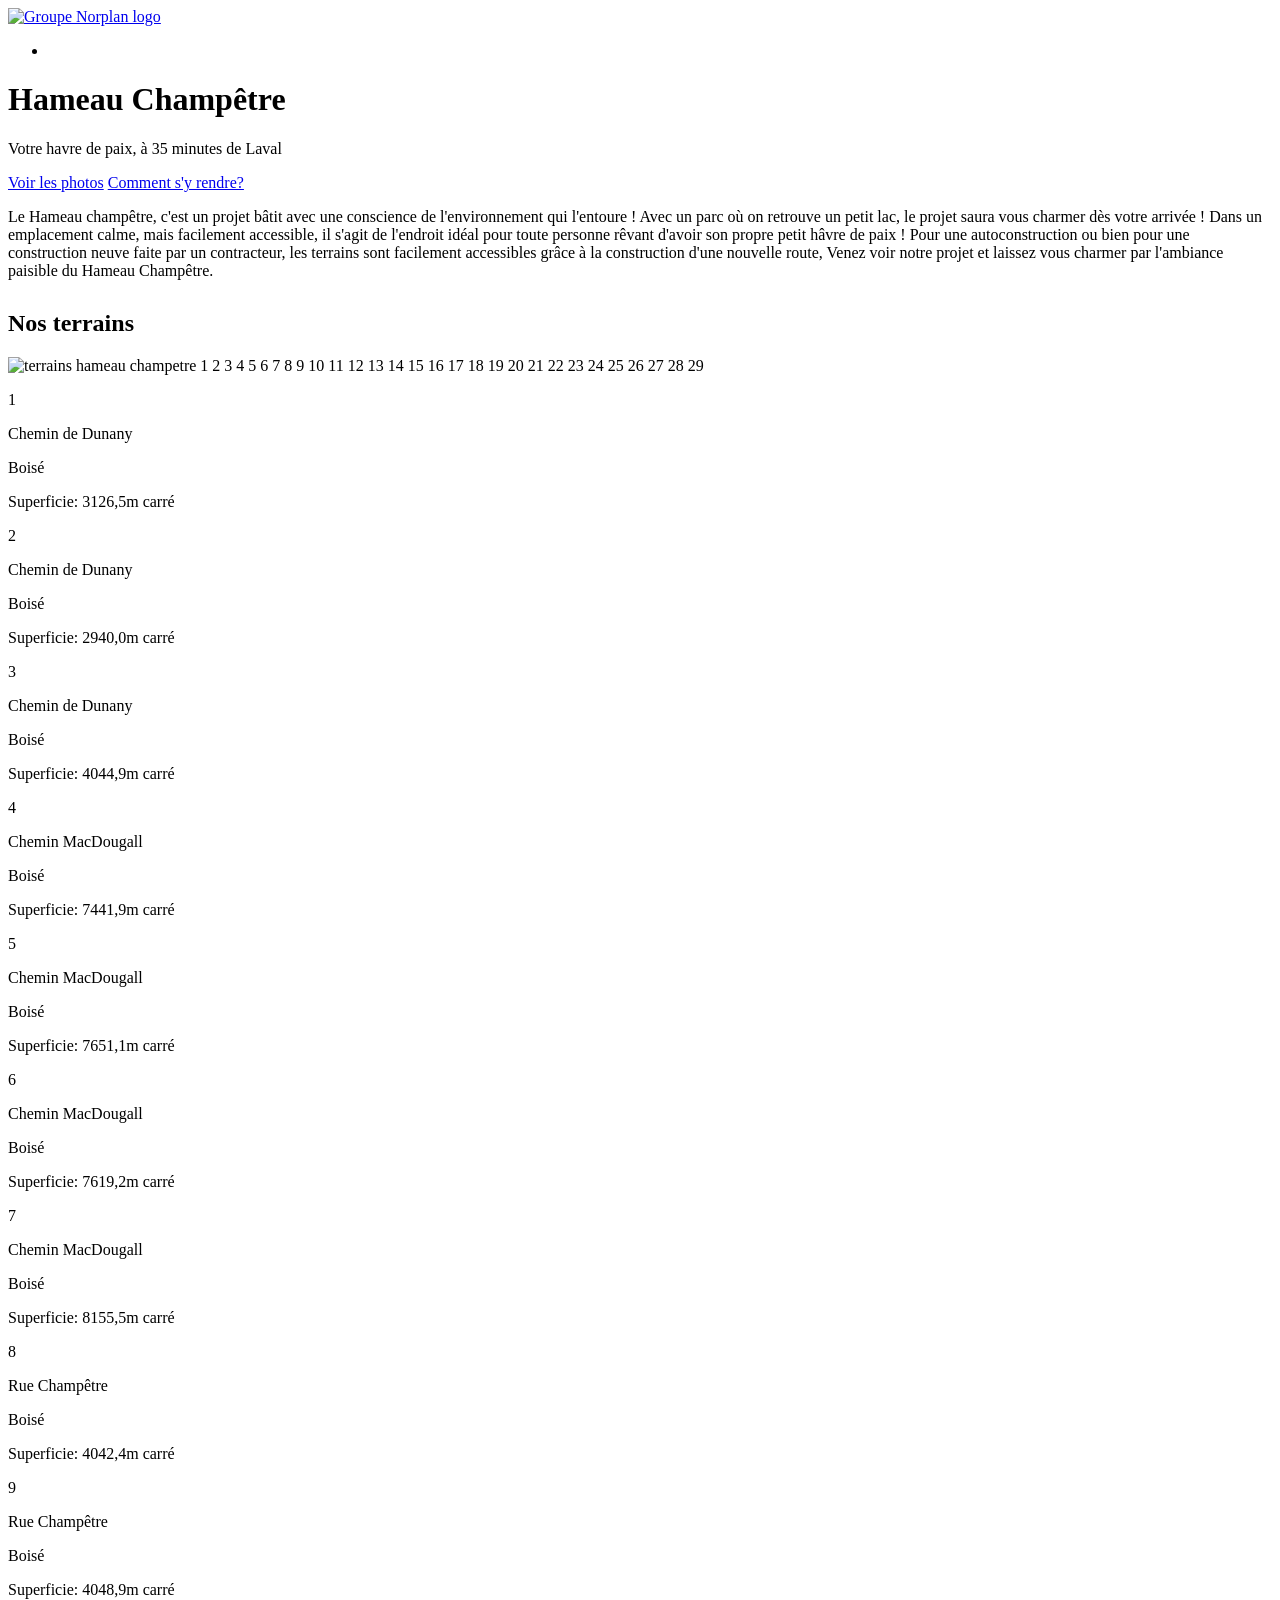
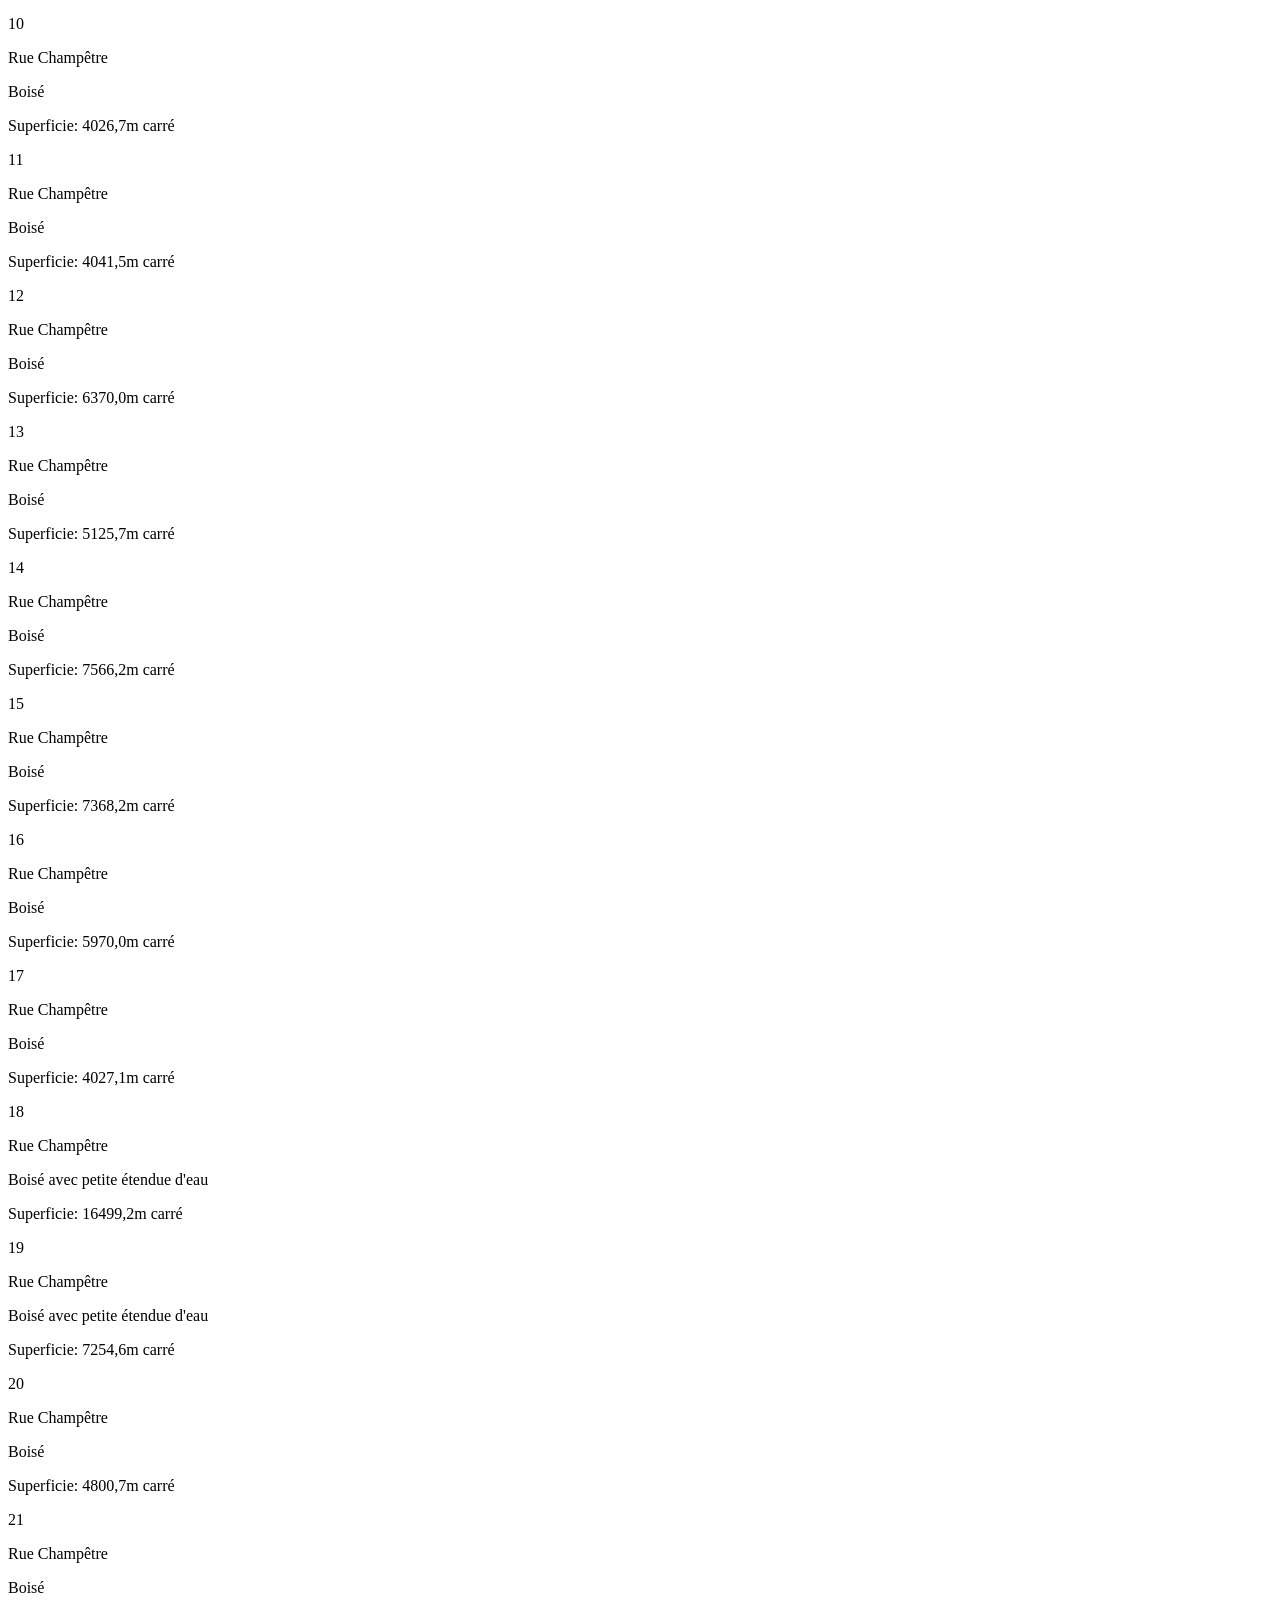
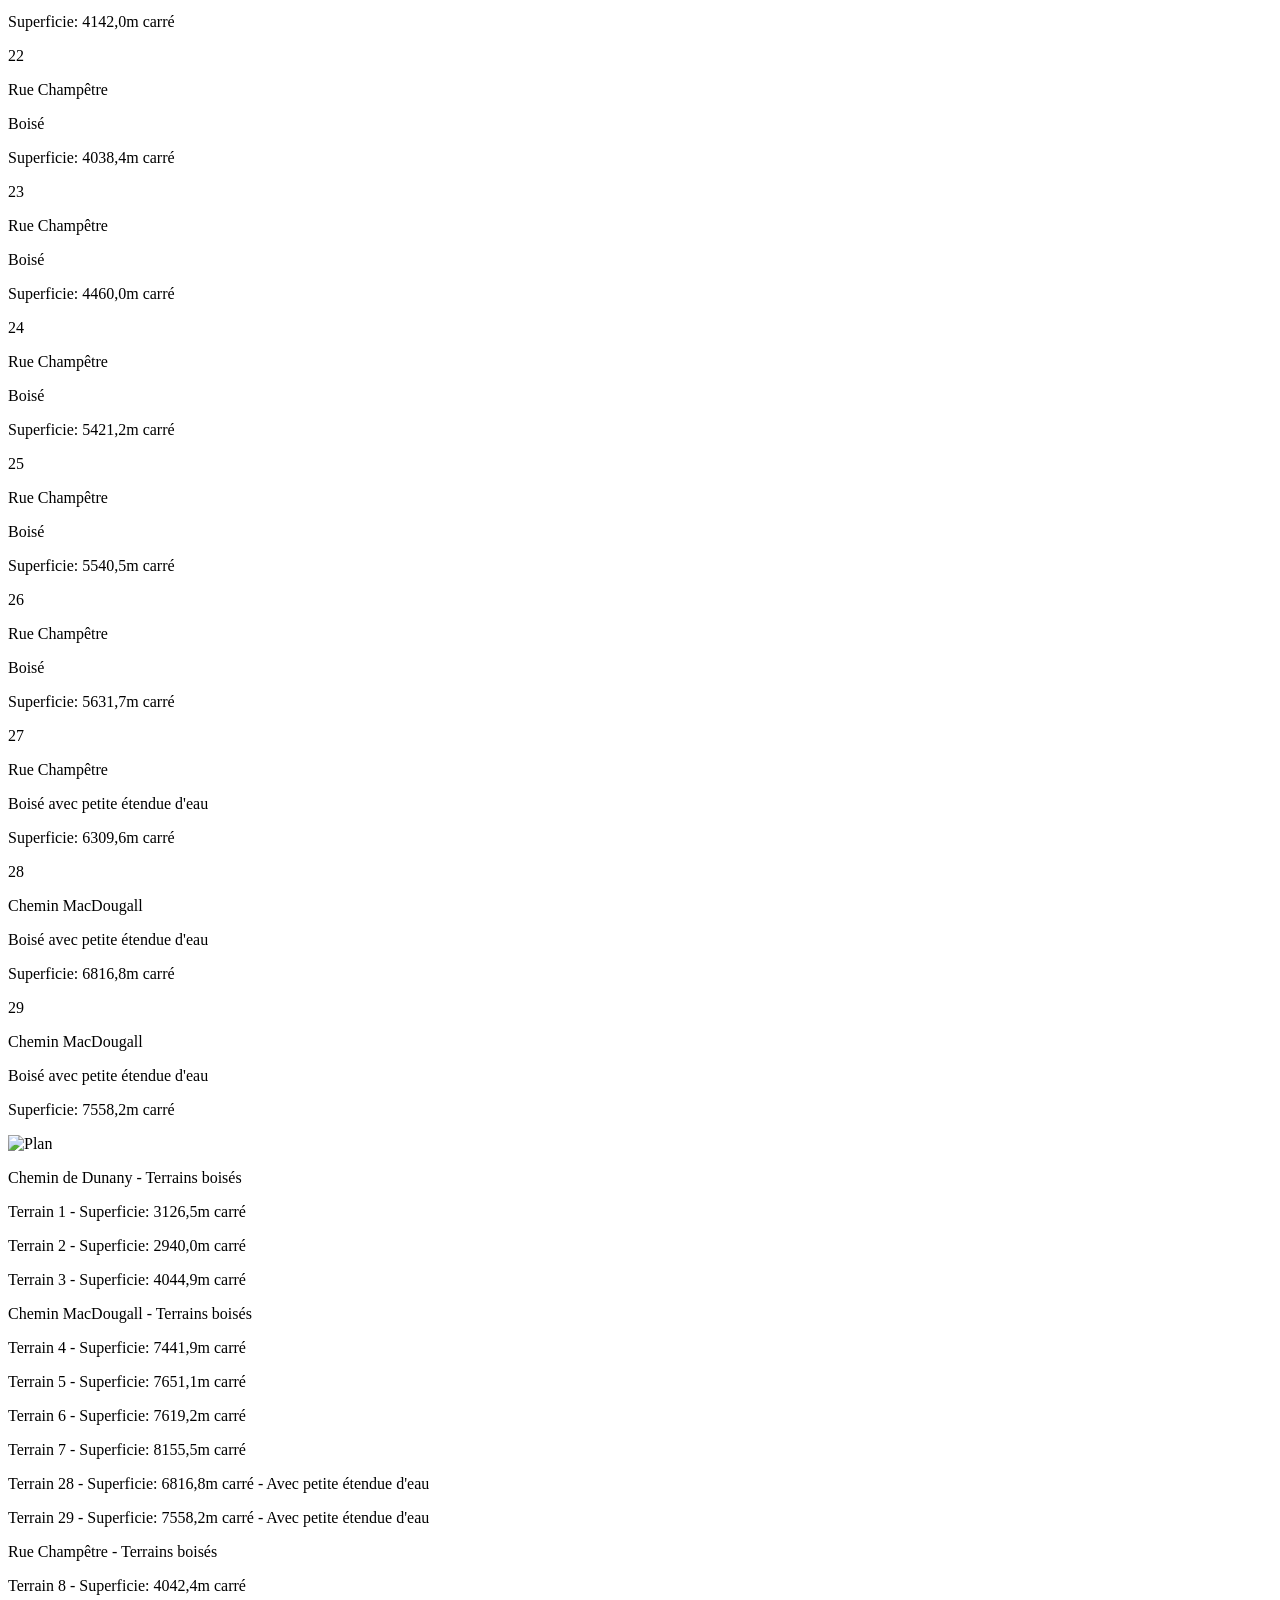
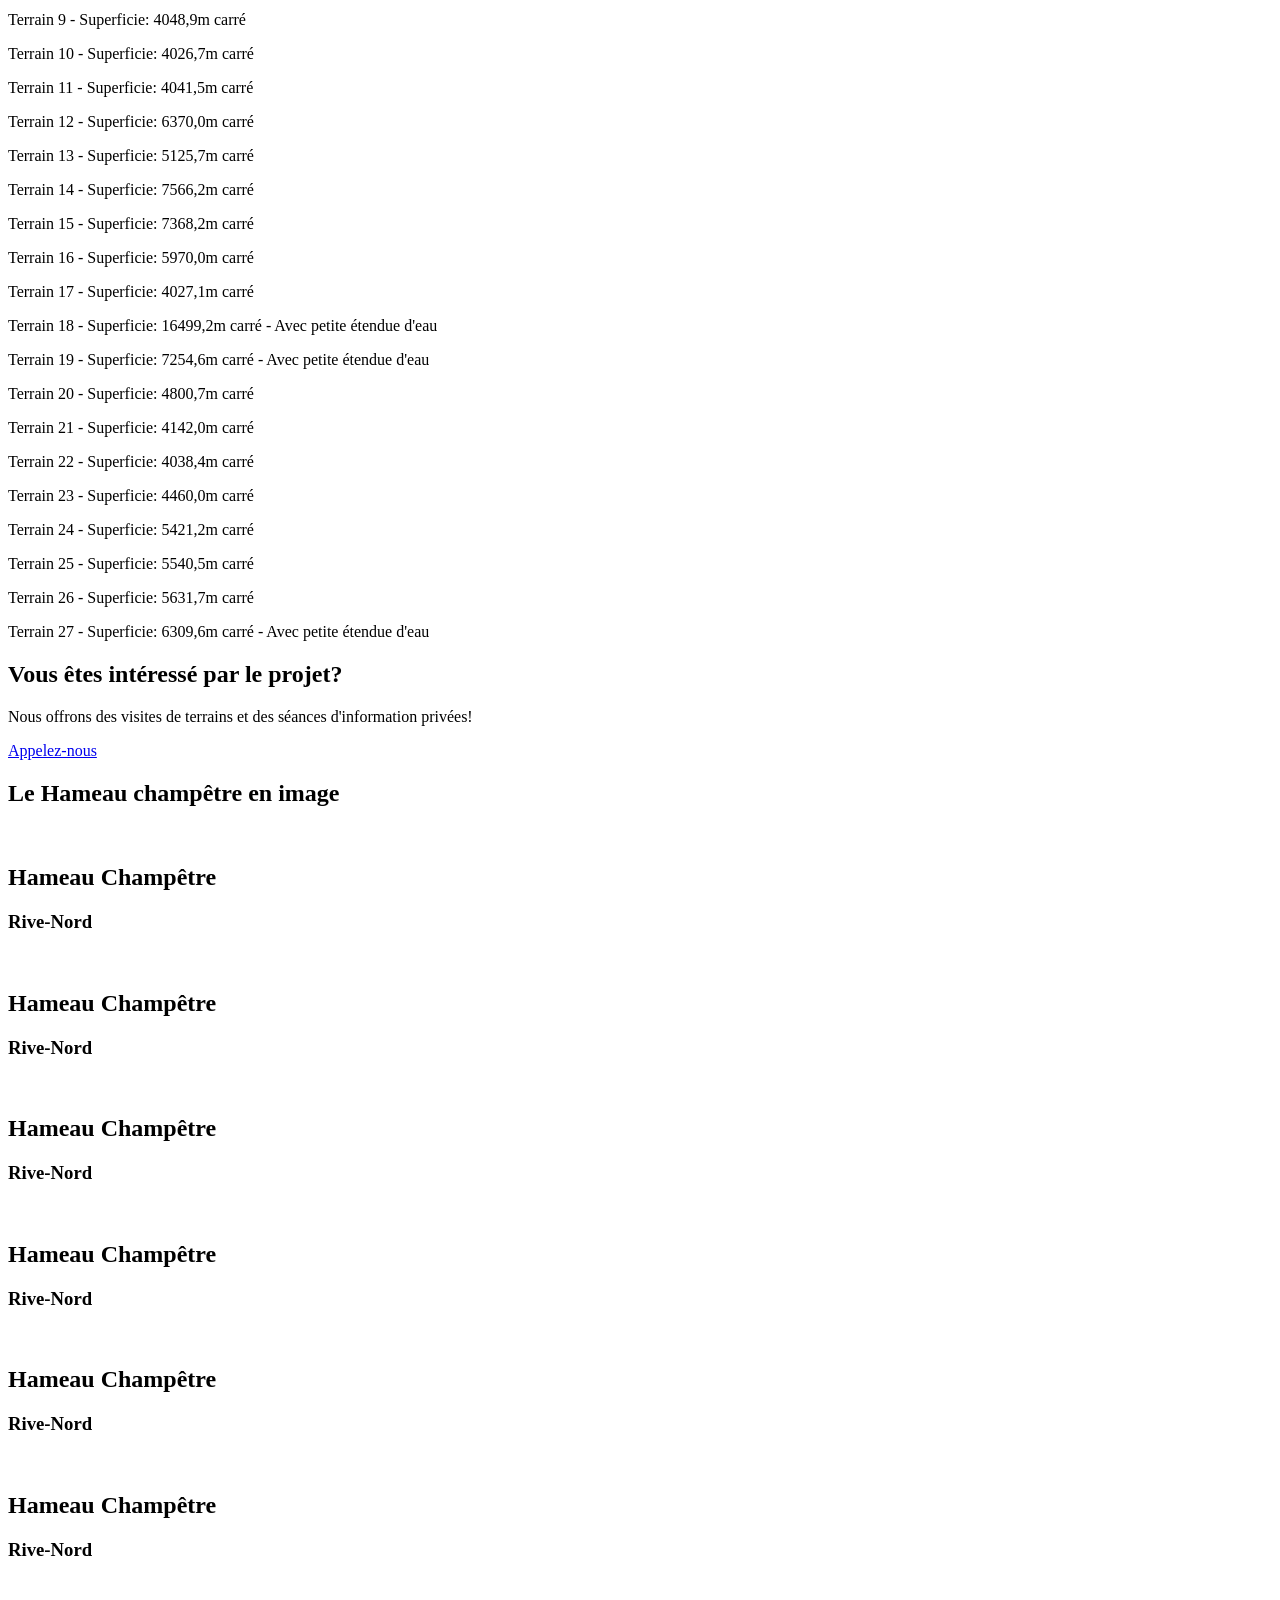
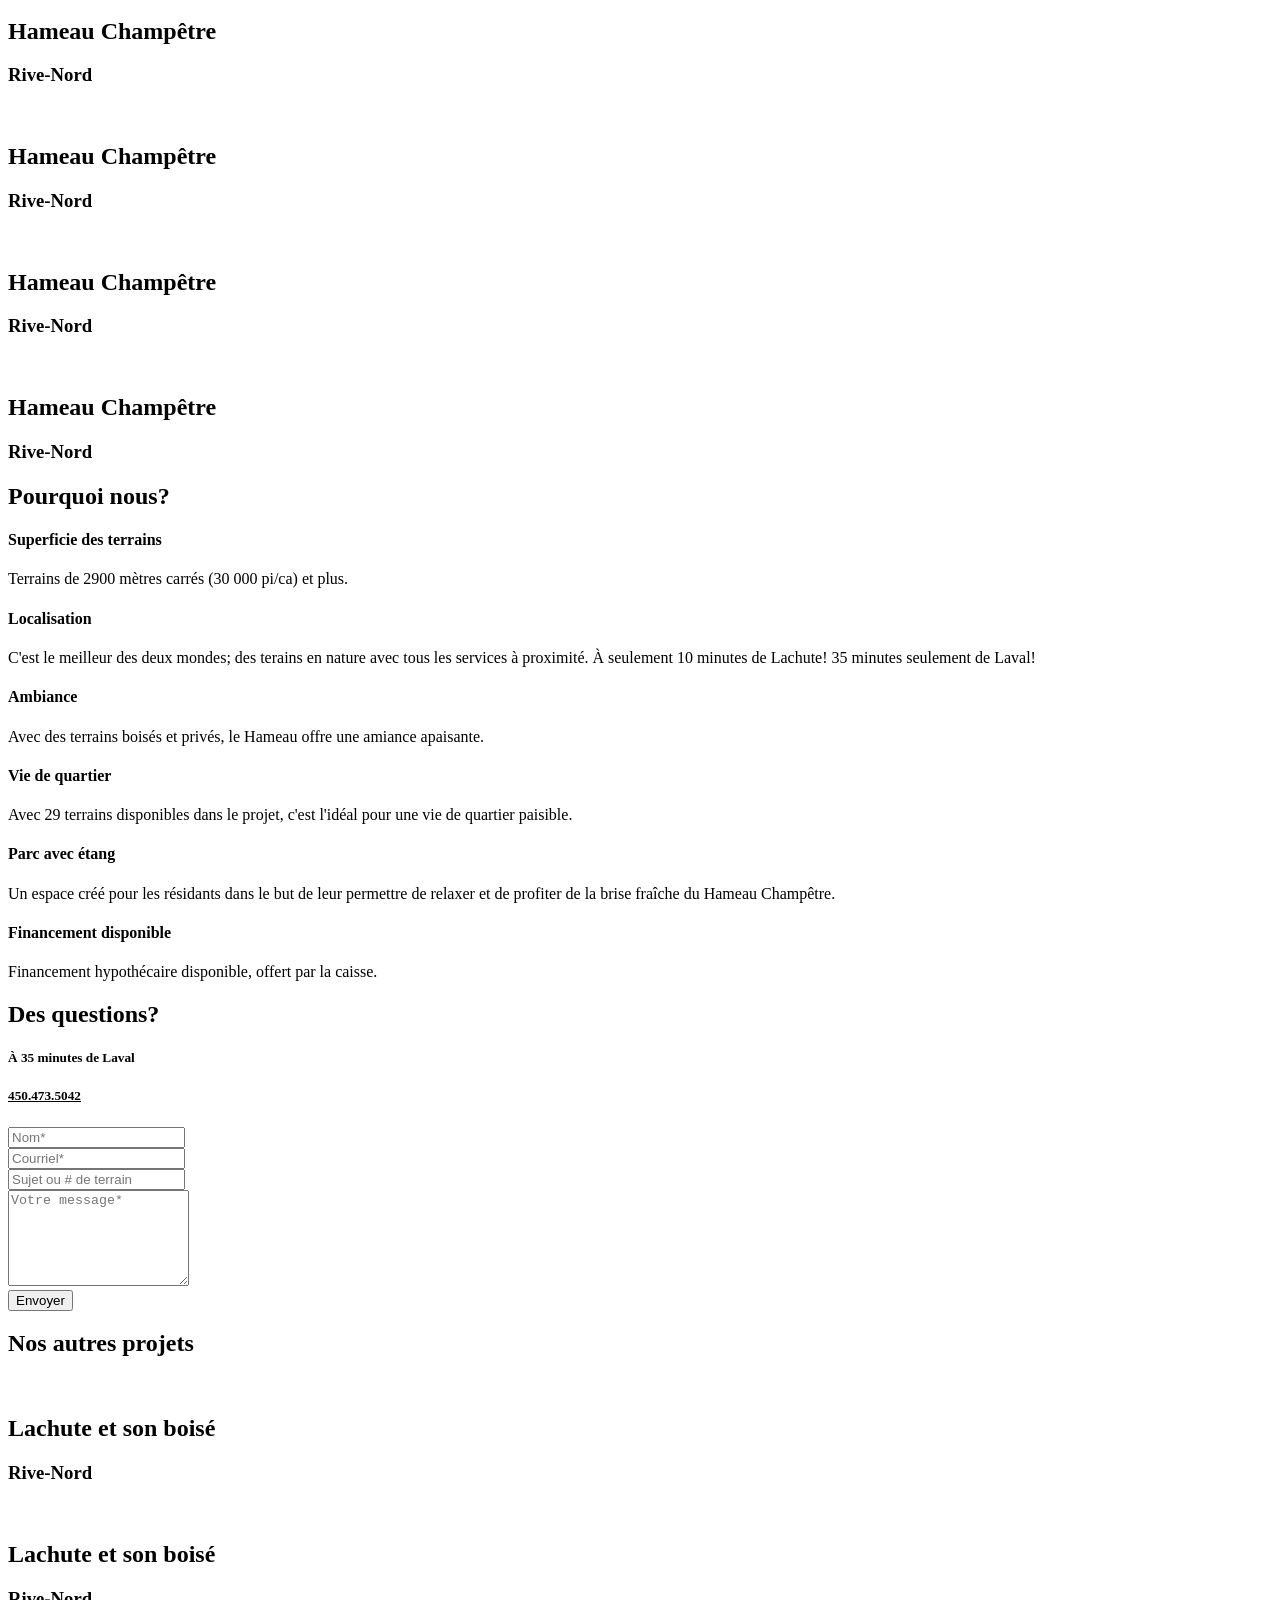
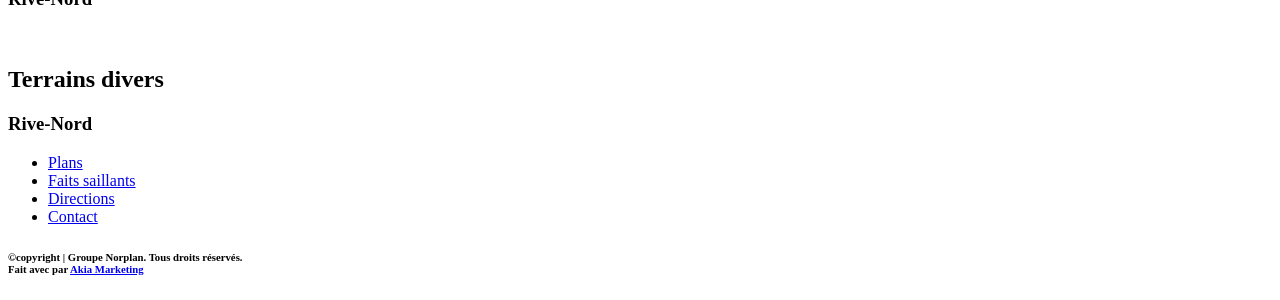
==== commit b694dafc: "First push online" ====
--- a/public/index.html
+++ b/public/index.html
@@ -5,8 +5,6 @@
     <meta charset="utf-8">
     <meta http-equiv="X-UA-Compatible" content="IE=edge">
     <meta name="viewport" content="width=device-width, initial-scale=1">
-    <meta name="description" content="">
-    <meta name="keywords" content="">
     <meta name="author" content="Akia Marketing">
     <link rel="apple-touch-icon" sizes="76x76" href="/apple-touch-icon.png">
     <link rel="icon" type="image/png" sizes="32x32" href="/favicon-32x32.png">
@@ -16,13 +14,17 @@
     <meta name="theme-color" content="#ffffff">
     
     <title>Hameau Champêtre | Terrains du groupe Norplan</title>
+    <meta name="description" content="Dans un emplacement calme, mais facilement accessible, il s'agit de l'endroit idéal pour toute personne rêvant d'avoir son propre petit hâvre de paix" />
     
     <link href="https://fonts.googleapis.com/css?family=Raleway:300,400,500,600,700,800,900" rel="stylesheet">
     <link href="https://fonts.googleapis.com/css?family=Poppins:300,400,500,600,700" rel="stylesheet">
-    <link rel="stylesheet" href="assets/css/main.min.css">
-    
-    
-    
+    <link rel="stylesheet" href="/assets/css/main.min.css">
+    <!-- HTML5 shim and Respond.js IE8 support of HTML5 elements and media queries -->
+    <!-- WARNING: Respond.js doesn't work if you view the page via file:// -->
+    <!--[if lt IE 9]>
+		  <script src="https://oss.maxcdn.com/html5shiv/3.7.2/html5shiv.min.js"></script>
+		  <script src="https://oss.maxcdn.com/respond/1.4.2/respond.min.js"></script>
+    <![endif]-->
 </head><body>
     
     <div class="preloader-area">
@@ -82,6 +84,9 @@
         <div class="container">
             <div class="row">
                 <div class="col-sm-12">
+                    <div style="margin-bottom: 30px;">
+                        <p>Le Hameau champêtre, c'est un projet bâtit avec une conscience de l'environnement qui l'entoure ! Avec un parc où on retrouve un petit lac, le projet saura vous charmer dès votre arrivée ! Dans un emplacement calme, mais facilement accessible, il s'agit de l'endroit idéal pour toute personne rêvant d'avoir son propre petit hâvre de paix ! Pour une autoconstruction ou bien pour une construction neuve faite par un contracteur, les terrains sont facilement accessibles grâce à la construction d'une nouvelle route, Venez voir notre projet et laissez vous charmer par l'ambiance paisible du Hameau Champêtre.  </p>
+                    </div>
                     <div class="section-title">
                         <h2>Nos terrains</h2>
                         <div id="terrains">
@@ -817,62 +822,62 @@
             </div>
             <div id="faits" class="row call-to-area-text">
                 
-                <div class="col-md-4 col-sm-6 col-xs-12 wow fadeInUp" data-wow-delay=".2s">
+                <div class="col-md-4 col-sm-6 col-xs-12 service-col wow fadeInUp" data-wow-delay=".2s">
                     <div class="single-service">
                         <div class="service-icon"><i class="icon-superficie" aria-hidden="true"></i>
                         </div>
-                        <h4>Superficie du terrain</h4>
-                        <p>Duis aute irure dolor in reprehenderit in voluptate velit esse cillum dolore eu fugiat nulla pariatur. </p>
-                    </div>
-                </div>
-                
-                
-                <div class="col-md-4 col-sm-6 col-xs-12 wow fadeInUp" data-wow-delay=".4s">
+                        <h4>Superficie des terrains</h4>
+                        <p>Terrains de 2900 mètres carrés (30 000 pi/ca) et plus.</p>
+                    </div>
+                </div>
+                
+                
+                <div class="col-md-4 col-sm-6 col-xs-12 service-col wow fadeInUp" data-wow-delay=".4s">
                     <div class="single-service">
                         <div class="service-icon"><i class="icon-localisation" aria-hidden="true"></i>
                         </div>
                         <h4>Localisation</h4>
-                        <p>Duis aute irure dolor in reprehenderit in voluptate velit esse cillum dolore eu fugiat nulla pariatur. </p>
-                    </div>
-                </div>
-                
-                
-                <div class="col-md-4 col-sm-6 col-xs-12 wow fadeInUp" data-wow-delay=".6s">
+                        <p>C'est le meilleur des deux mondes; des terains en nature avec tous les services à proximité. À seulement 10 minutes de Lachute! 35 minutes seulement de Laval!</p>
+                    </div>
+                </div>
+                
+                
+                <div class="col-md-4 col-sm-6 col-xs-12 service-col wow fadeInUp" data-wow-delay=".6s">
                     <div class="single-service">
                         <div class="service-icon"><i class="fa fa-tree" aria-hidden="true"></i>
                         </div>
                         <h4>Ambiance</h4>
-                        <p>Duis aute irure dolor in reprehenderit in voluptate velit esse cillum dolore eu fugiat nulla pariatur. </p>
-                    </div>
-                </div>
-                
-                
-                <div class="col-md-4 col-sm-6 col-xs-12 wow fadeInUp" data-wow-delay=".2s">
+                        <p>Avec des terrains boisés et privés, le Hameau offre une amiance apaisante.</p>
+                    </div>
+                </div>
+                
+                
+                <div class="col-md-4 col-sm-6 col-xs-12 service-col wow fadeInUp" data-wow-delay=".2s">
                     <div class="single-service">
                         <div class="service-icon"><i class="icon-vie-quartier" aria-hidden="true"></i>
                         </div>
                         <h4>Vie de quartier</h4>
-                        <p>Duis aute irure dolor in reprehenderit in voluptate velit esse cillum dolore eu fugiat nulla pariatur. </p>
-                    </div>
-                </div>
-                
-                
-                <div class="col-md-4 col-sm-6 col-xs-12 wow fadeInUp" data-wow-delay=".4s">
+                        <p>Avec 29 terrains disponibles dans le projet, c'est l'idéal pour une vie de quartier paisible.</p>
+                    </div>
+                </div>
+                
+                
+                <div class="col-md-4 col-sm-6 col-xs-12 service-col wow fadeInUp" data-wow-delay=".4s">
                     <div class="single-service">
                         <div class="service-icon"><i class="fa fa-tint" aria-hidden="true"></i>
                         </div>
                         <h4>Parc avec étang</h4>
-                        <p>Duis aute irure dolor in reprehenderit in voluptate velit esse cillum dolore eu fugiat nulla pariatur. </p>
-                    </div>
-                </div>
-                
-                
-                <div class="col-md-4 col-sm-6 col-xs-12 wow fadeInUp" data-wow-delay=".6s">
+                        <p>Un espace créé pour les résidants dans le but de leur permettre de relaxer et de profiter de la brise fraîche du Hameau Champêtre.</p>
+                    </div>
+                </div>
+                
+                
+                <div class="col-md-4 col-sm-6 col-xs-12 service-col wow fadeInUp" data-wow-delay=".6s">
                     <div class="single-service">
                         <div class="service-icon"><i class="icon-financement" aria-hidden="true"></i>
                         </div>
                         <h4>Financement disponible</h4>
-                        <p>Duis aute irure dolor in reprehenderit in voluptate velit esse cillum dolore eu fugiat nulla pariatur. </p>
+                        <p>Financement hypothécaire disponible, offert par la caisse.</p>
                     </div>
                 </div>
                 
@@ -1012,9 +1017,11 @@
 
     
     <div class="">
-        <div class="scrollup scrollup-phone">
-            <i class="fa fa-phone"></i>
-        </div>
+        <a href="tel:+14504735042" style="color: white">
+            <div class="scrollup scrollup-phone">
+                <i class="fa fa-phone"></i>
+            </div>
+        </a>
     </div>
     <div class="scroll-to-up">
         <div class="scrollup">
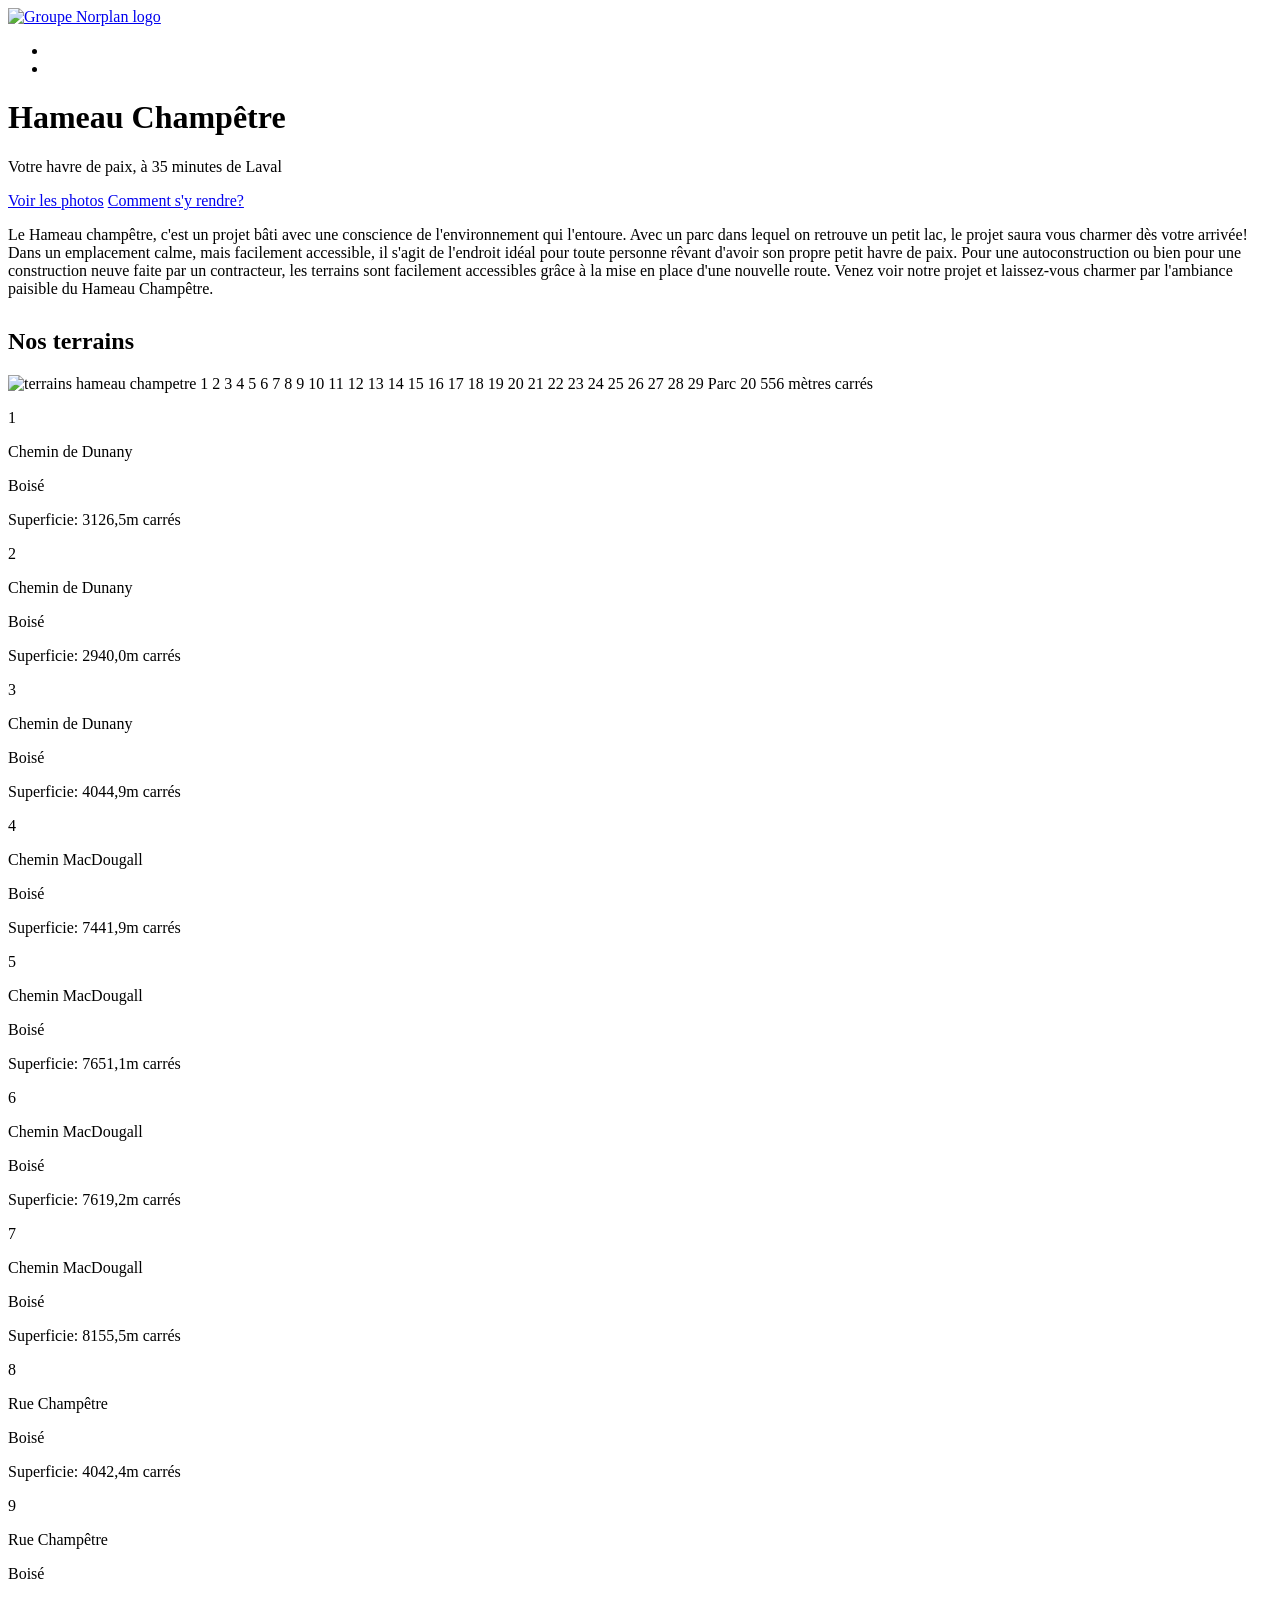
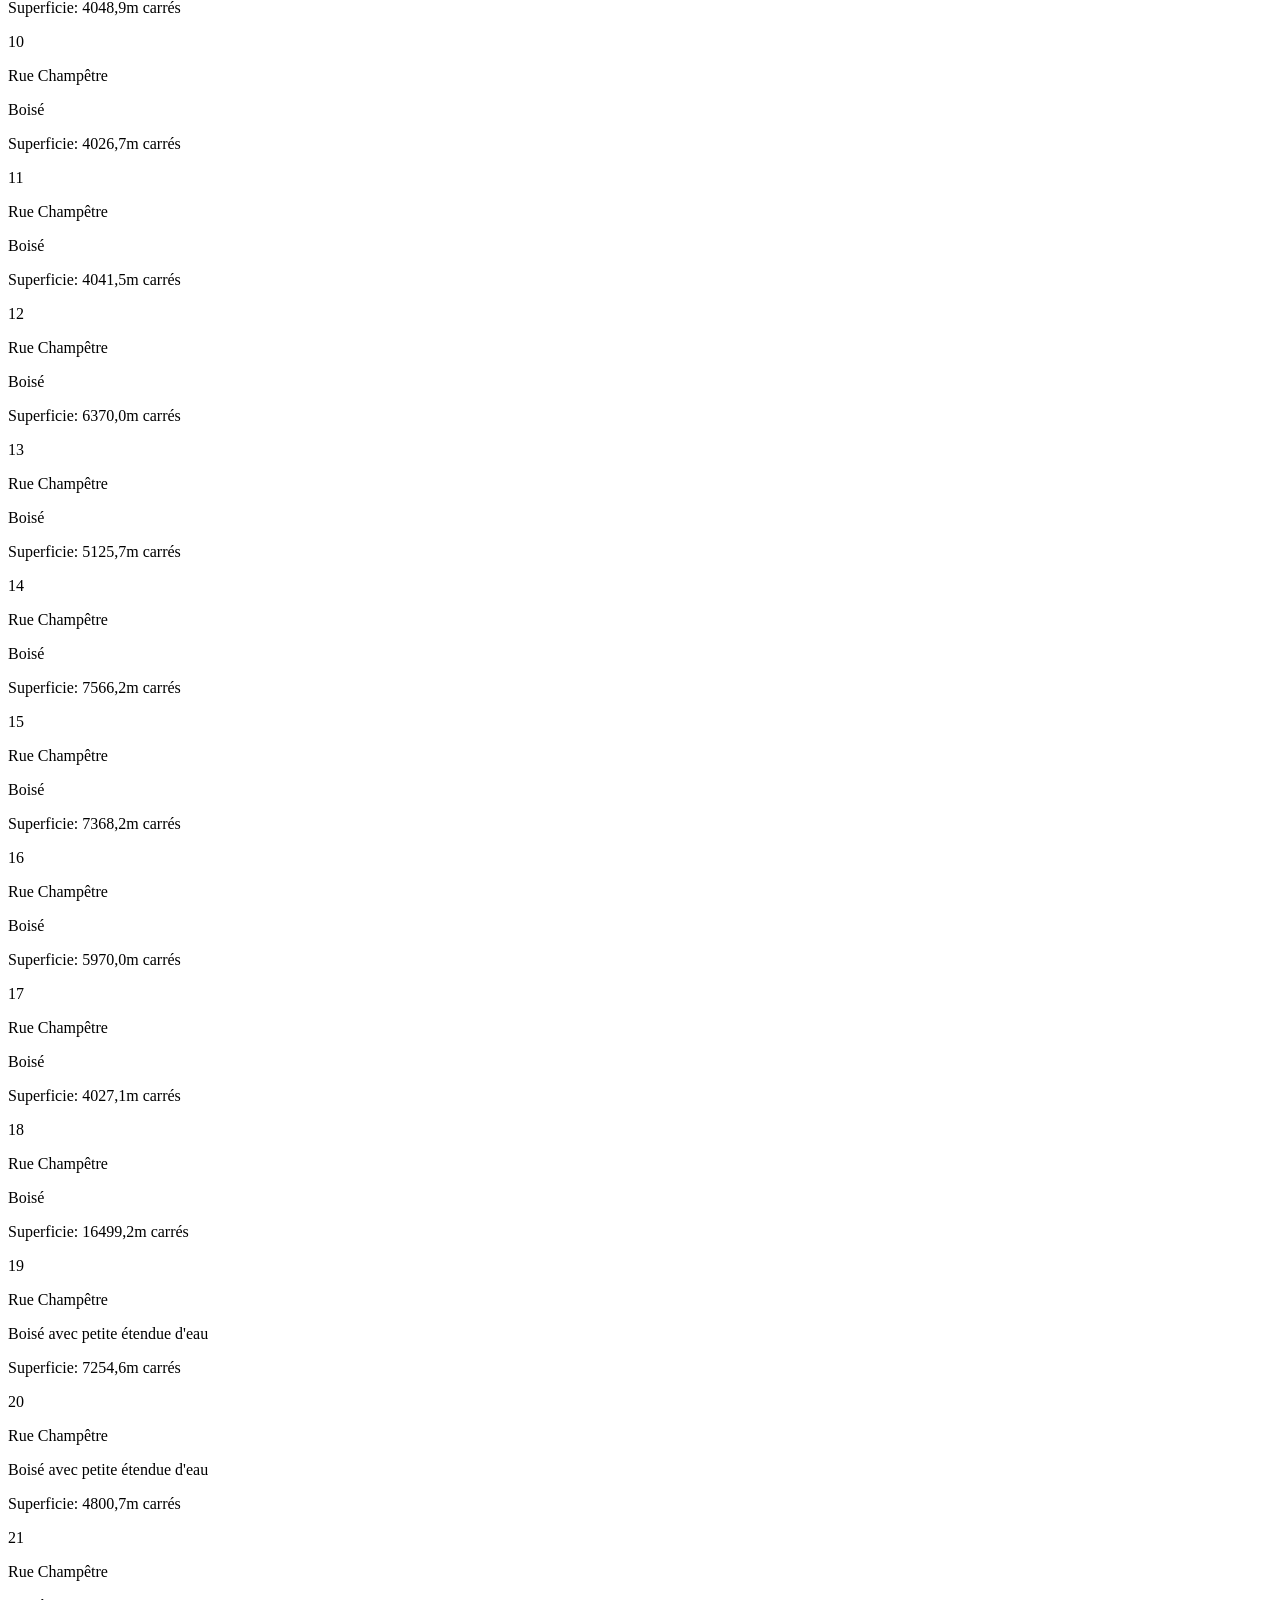
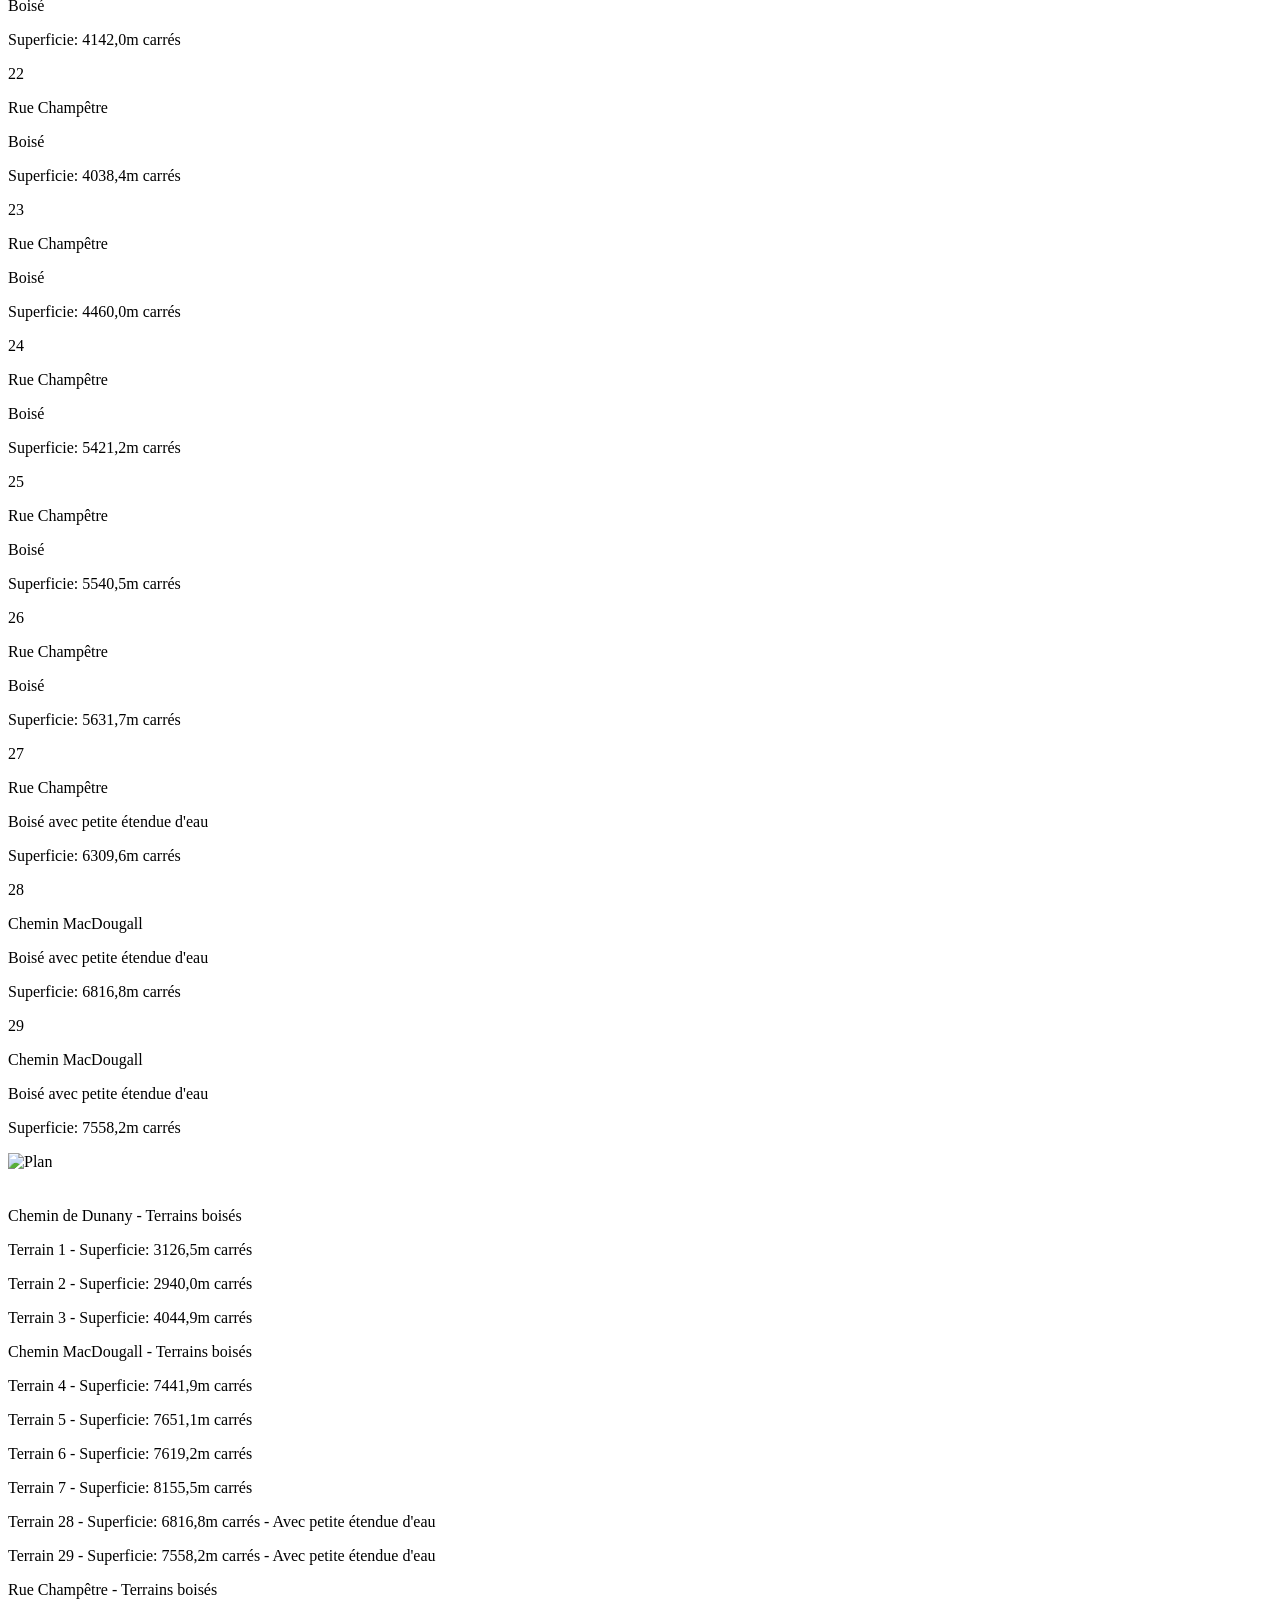
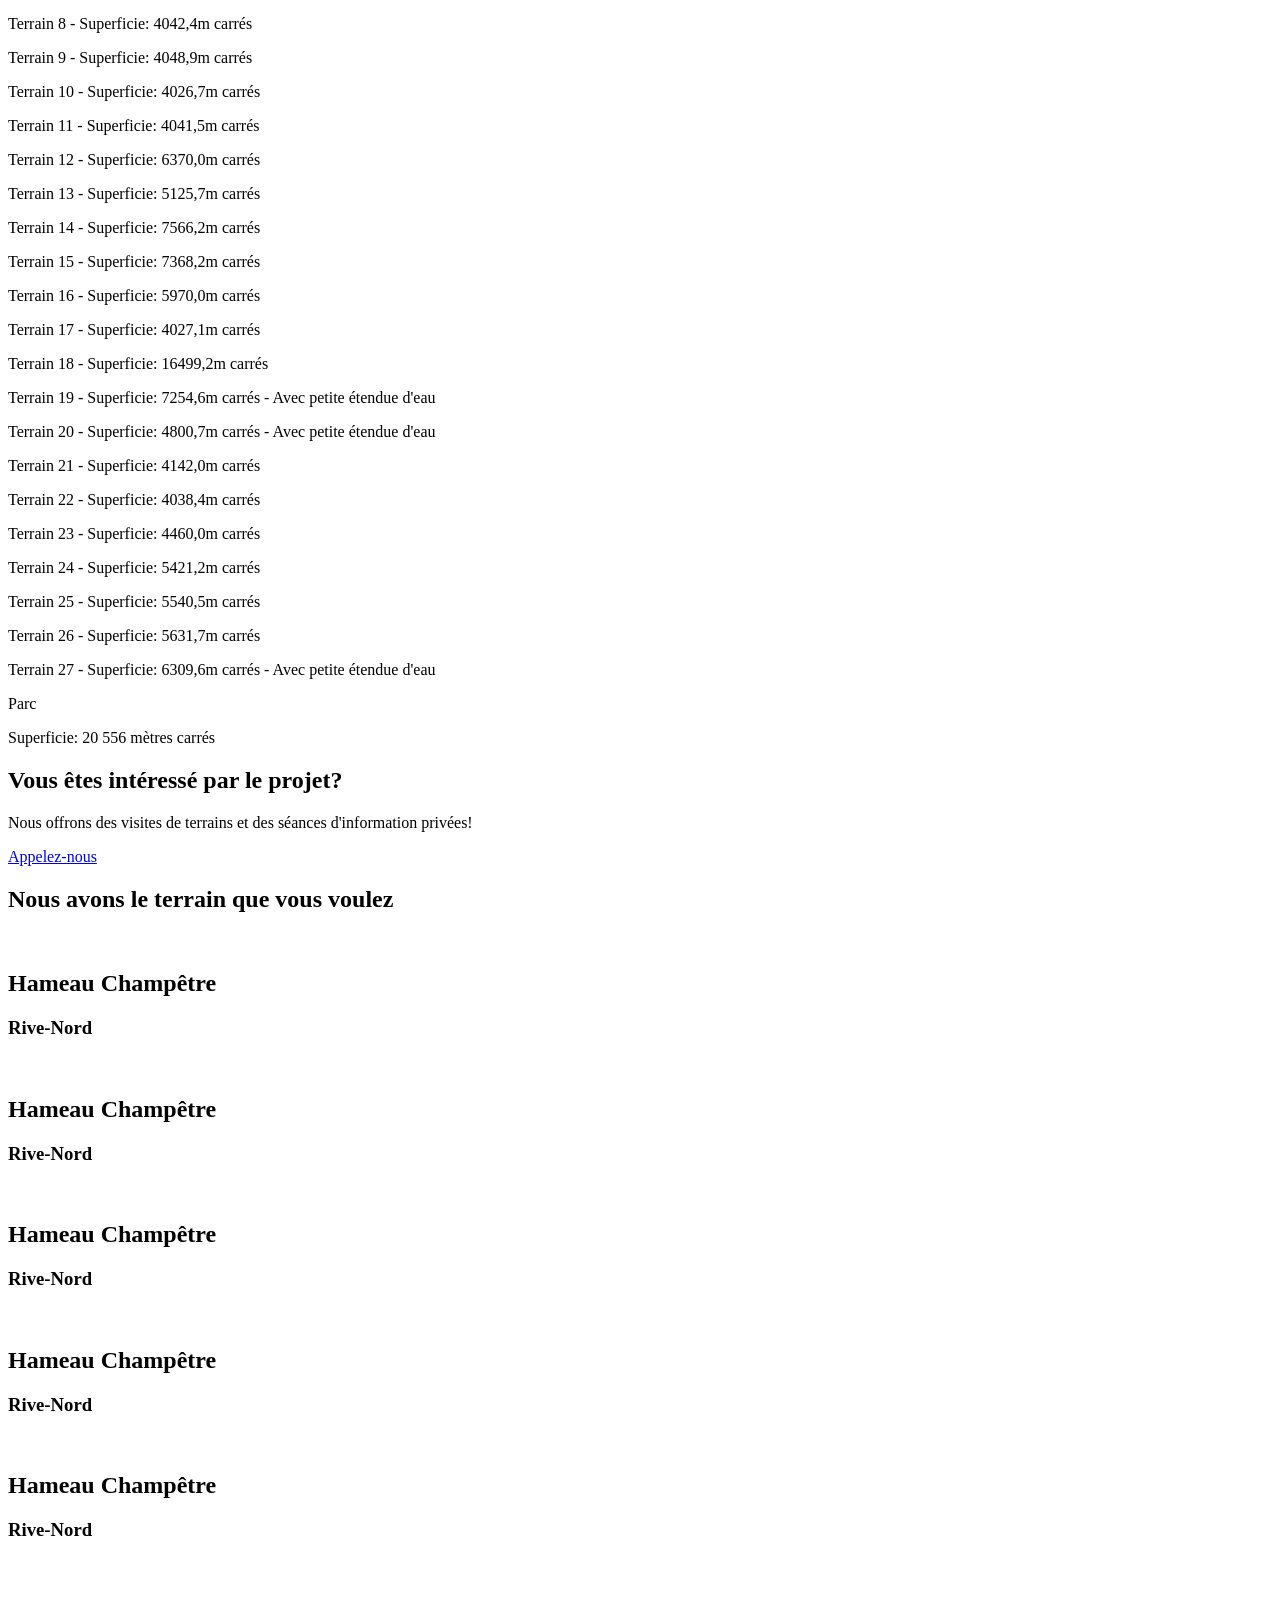
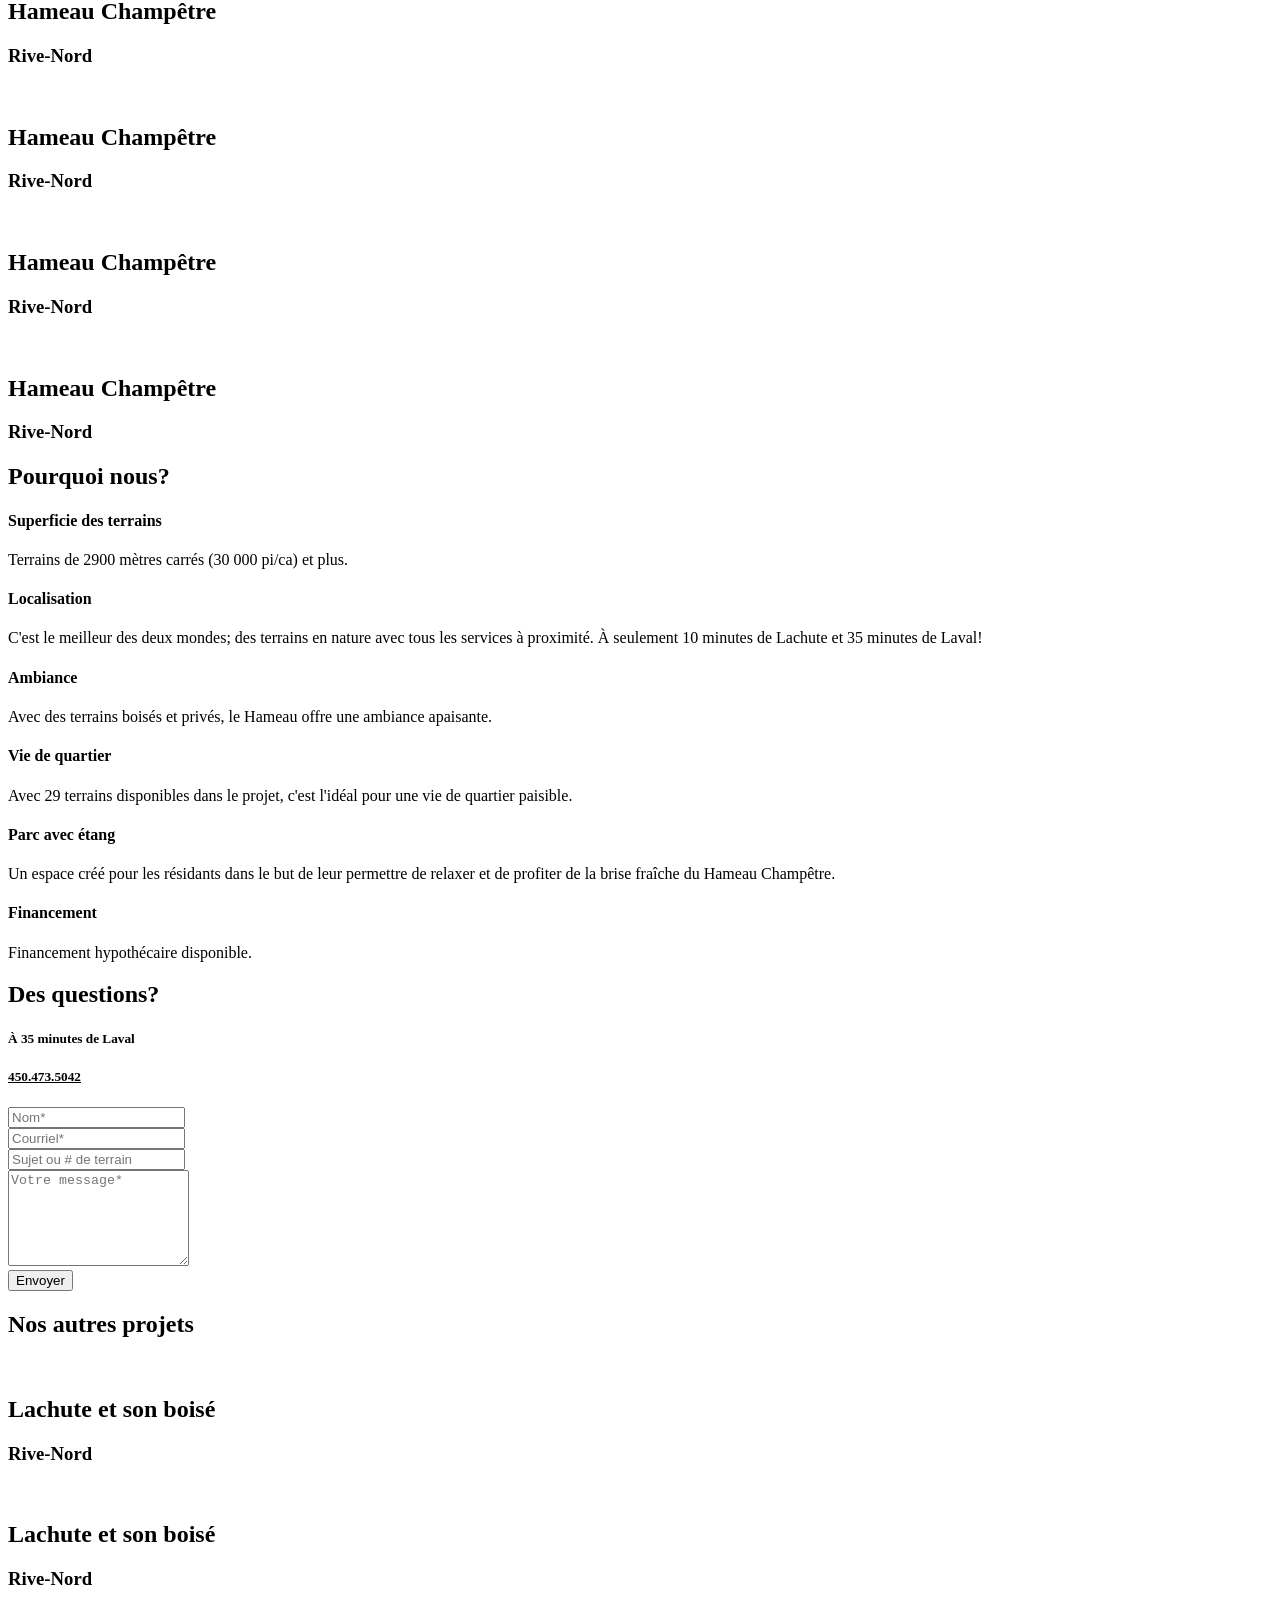
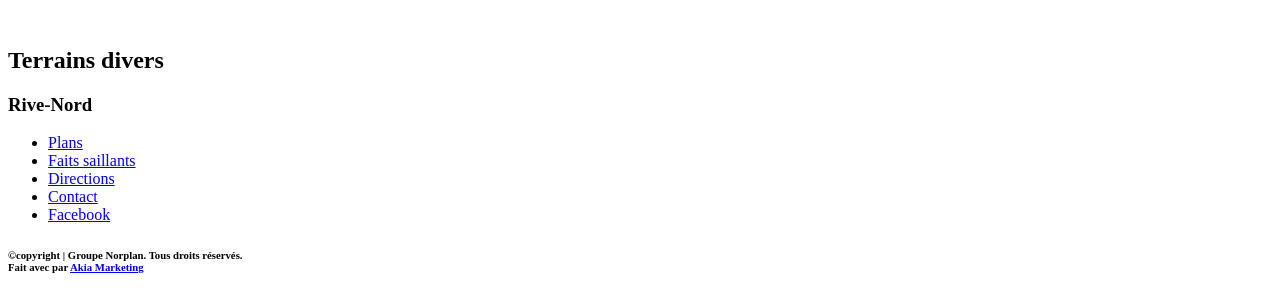
==== commit 17557b29: "Almost done" ====
--- a/public/index.html
+++ b/public/index.html
@@ -53,6 +53,7 @@
                     <div class="col-sm-9">
                         <div class="tour-info">
                             <ul>
+                                <li><a href="https://www.facebook.com/lehameauchampetre/" target="_blank" style="color: white"><i class="fa fa-facebook"></i></a></li>
                                 <li class="menu-phone"><a href="tel:+14504735042" style="color: white"><i class="fa fa-phone" style="margin-right: 20px;"></i>450.473.5042</a></li>
                             </ul>
                         </div>
@@ -85,8 +86,10 @@
             <div class="row">
                 <div class="col-sm-12">
                     <div style="margin-bottom: 30px;">
-                        <p>Le Hameau champêtre, c'est un projet bâtit avec une conscience de l'environnement qui l'entoure ! Avec un parc où on retrouve un petit lac, le projet saura vous charmer dès votre arrivée ! Dans un emplacement calme, mais facilement accessible, il s'agit de l'endroit idéal pour toute personne rêvant d'avoir son propre petit hâvre de paix ! Pour une autoconstruction ou bien pour une construction neuve faite par un contracteur, les terrains sont facilement accessibles grâce à la construction d'une nouvelle route, Venez voir notre projet et laissez vous charmer par l'ambiance paisible du Hameau Champêtre.  </p>
-                    </div>
+                        <p>Le Hameau champêtre, c'est un projet bâti avec une conscience de l'environnement qui l'entoure. Avec un parc dans lequel on retrouve un petit lac, le projet saura vous charmer dès votre arrivée! Dans un emplacement calme, mais facilement accessible, il s'agit de l'endroit idéal pour toute personne rêvant d'avoir son propre petit havre de paix. Pour une autoconstruction ou bien pour une construction neuve faite par un contracteur, les terrains sont facilement accessibles grâce à la mise en place d'une nouvelle route. Venez voir notre projet et laissez-vous charmer par l'ambiance paisible du Hameau Champêtre.</p>
+                    </div>
+                </div>
+                <div class="col-sm-12">
                     <div class="section-title">
                         <h2>Nos terrains</h2>
                         <div id="terrains">
@@ -150,6 +153,8 @@
                             
                             <span id="t29" class="numbers">29</span>
                             
+                            <span id="labelparc">Parc</span>
+                            <span id="superficieparc">20 556 mètres carrés</span>
                             <div id="info-div">
                                 <div style="position: relative; width: 100%; height: 100%;">
                                     
@@ -160,7 +165,7 @@
                                         
                                         <p>Boisé</p>
                                         
-                                        <p>Superficie: 3126,5m carré</p>
+                                        <p>Superficie: 3126,5m carrés</p>
                                     </div>
                                     
                                     <div id="t2" class="info">
@@ -170,7 +175,7 @@
                                         
                                         <p>Boisé</p>
                                         
-                                        <p>Superficie: 2940,0m carré</p>
+                                        <p>Superficie: 2940,0m carrés</p>
                                     </div>
                                     
                                     <div id="t3" class="info">
@@ -180,7 +185,7 @@
                                         
                                         <p>Boisé</p>
                                         
-                                        <p>Superficie: 4044,9m carré</p>
+                                        <p>Superficie: 4044,9m carrés</p>
                                     </div>
                                     
                                     <div id="t4" class="info">
@@ -190,7 +195,7 @@
                                         
                                         <p>Boisé</p>
                                         
-                                        <p>Superficie: 7441,9m carré</p>
+                                        <p>Superficie: 7441,9m carrés</p>
                                     </div>
                                     
                                     <div id="t5" class="info">
@@ -200,7 +205,7 @@
                                         
                                         <p>Boisé</p>
                                         
-                                        <p>Superficie: 7651,1m carré</p>
+                                        <p>Superficie: 7651,1m carrés</p>
                                     </div>
                                     
                                     <div id="t6" class="info">
@@ -210,7 +215,7 @@
                                         
                                         <p>Boisé</p>
                                         
-                                        <p>Superficie: 7619,2m carré</p>
+                                        <p>Superficie: 7619,2m carrés</p>
                                     </div>
                                     
                                     <div id="t7" class="info">
@@ -220,7 +225,7 @@
                                         
                                         <p>Boisé</p>
                                         
-                                        <p>Superficie: 8155,5m carré</p>
+                                        <p>Superficie: 8155,5m carrés</p>
                                     </div>
                                     
                                     <div id="t8" class="info">
@@ -230,7 +235,7 @@
                                         
                                         <p>Boisé</p>
                                         
-                                        <p>Superficie: 4042,4m carré</p>
+                                        <p>Superficie: 4042,4m carrés</p>
                                     </div>
                                     
                                     <div id="t9" class="info">
@@ -240,7 +245,7 @@
                                         
                                         <p>Boisé</p>
                                         
-                                        <p>Superficie: 4048,9m carré</p>
+                                        <p>Superficie: 4048,9m carrés</p>
                                     </div>
                                     
                                     <div id="t10" class="info">
@@ -250,7 +255,7 @@
                                         
                                         <p>Boisé</p>
                                         
-                                        <p>Superficie: 4026,7m carré</p>
+                                        <p>Superficie: 4026,7m carrés</p>
                                     </div>
                                     
                                     <div id="t11" class="info">
@@ -260,7 +265,7 @@
                                         
                                         <p>Boisé</p>
                                         
-                                        <p>Superficie: 4041,5m carré</p>
+                                        <p>Superficie: 4041,5m carrés</p>
                                     </div>
                                     
                                     <div id="t12" class="info">
@@ -270,7 +275,7 @@
                                         
                                         <p>Boisé</p>
                                         
-                                        <p>Superficie: 6370,0m carré</p>
+                                        <p>Superficie: 6370,0m carrés</p>
                                     </div>
                                     
                                     <div id="t13" class="info">
@@ -280,7 +285,7 @@
                                         
                                         <p>Boisé</p>
                                         
-                                        <p>Superficie: 5125,7m carré</p>
+                                        <p>Superficie: 5125,7m carrés</p>
                                     </div>
                                     
                                     <div id="t14" class="info">
@@ -290,7 +295,7 @@
                                         
                                         <p>Boisé</p>
                                         
-                                        <p>Superficie: 7566,2m carré</p>
+                                        <p>Superficie: 7566,2m carrés</p>
                                     </div>
                                     
                                     <div id="t15" class="info">
@@ -300,7 +305,7 @@
                                         
                                         <p>Boisé</p>
                                         
-                                        <p>Superficie: 7368,2m carré</p>
+                                        <p>Superficie: 7368,2m carrés</p>
                                     </div>
                                     
                                     <div id="t16" class="info">
@@ -310,7 +315,7 @@
                                         
                                         <p>Boisé</p>
                                         
-                                        <p>Superficie: 5970,0m carré</p>
+                                        <p>Superficie: 5970,0m carrés</p>
                                     </div>
                                     
                                     <div id="t17" class="info">
@@ -320,7 +325,7 @@
                                         
                                         <p>Boisé</p>
                                         
-                                        <p>Superficie: 4027,1m carré</p>
+                                        <p>Superficie: 4027,1m carrés</p>
                                     </div>
                                     
                                     <div id="t18" class="info">
@@ -328,9 +333,9 @@
                                         
                                         <p>Rue Champêtre</p>
                                         
-                                        <p>Boisé avec petite étendue d&#39;eau</p>
-                                        
-                                        <p>Superficie: 16499,2m carré</p>
+                                        <p>Boisé</p>
+                                        
+                                        <p>Superficie: 16499,2m carrés</p>
                                     </div>
                                     
                                     <div id="t19" class="info">
@@ -340,7 +345,7 @@
                                         
                                         <p>Boisé avec petite étendue d&#39;eau</p>
                                         
-                                        <p>Superficie: 7254,6m carré</p>
+                                        <p>Superficie: 7254,6m carrés</p>
                                     </div>
                                     
                                     <div id="t20" class="info">
@@ -348,9 +353,9 @@
                                         
                                         <p>Rue Champêtre</p>
                                         
-                                        <p>Boisé</p>
-                                        
-                                        <p>Superficie: 4800,7m carré</p>
+                                        <p>Boisé avec petite étendue d&#39;eau</p>
+                                        
+                                        <p>Superficie: 4800,7m carrés</p>
                                     </div>
                                     
                                     <div id="t21" class="info">
@@ -360,7 +365,7 @@
                                         
                                         <p>Boisé</p>
                                         
-                                        <p>Superficie: 4142,0m carré</p>
+                                        <p>Superficie: 4142,0m carrés</p>
                                     </div>
                                     
                                     <div id="t22" class="info">
@@ -370,7 +375,7 @@
                                         
                                         <p>Boisé</p>
                                         
-                                        <p>Superficie: 4038,4m carré</p>
+                                        <p>Superficie: 4038,4m carrés</p>
                                     </div>
                                     
                                     <div id="t23" class="info">
@@ -380,7 +385,7 @@
                                         
                                         <p>Boisé</p>
                                         
-                                        <p>Superficie: 4460,0m carré</p>
+                                        <p>Superficie: 4460,0m carrés</p>
                                     </div>
                                     
                                     <div id="t24" class="info">
@@ -390,7 +395,7 @@
                                         
                                         <p>Boisé</p>
                                         
-                                        <p>Superficie: 5421,2m carré</p>
+                                        <p>Superficie: 5421,2m carrés</p>
                                     </div>
                                     
                                     <div id="t25" class="info">
@@ -400,7 +405,7 @@
                                         
                                         <p>Boisé</p>
                                         
-                                        <p>Superficie: 5540,5m carré</p>
+                                        <p>Superficie: 5540,5m carrés</p>
                                     </div>
                                     
                                     <div id="t26" class="info">
@@ -410,7 +415,7 @@
                                         
                                         <p>Boisé</p>
                                         
-                                        <p>Superficie: 5631,7m carré</p>
+                                        <p>Superficie: 5631,7m carrés</p>
                                     </div>
                                     
                                     <div id="t27" class="info">
@@ -420,7 +425,7 @@
                                         
                                         <p>Boisé avec petite étendue d&#39;eau</p>
                                         
-                                        <p>Superficie: 6309,6m carré</p>
+                                        <p>Superficie: 6309,6m carrés</p>
                                     </div>
                                     
                                     <div id="t28" class="info">
@@ -430,7 +435,7 @@
                                         
                                         <p>Boisé avec petite étendue d&#39;eau</p>
                                         
-                                        <p>Superficie: 6816,8m carré</p>
+                                        <p>Superficie: 6816,8m carrés</p>
                                     </div>
                                     
                                     <div id="t29" class="info">
@@ -440,26 +445,26 @@
                                         
                                         <p>Boisé avec petite étendue d&#39;eau</p>
                                         
-                                        <p>Superficie: 7558,2m carré</p>
+                                        <p>Superficie: 7558,2m carrés</p>
                                     </div>
                                     
                                 </div>
                             </div>
                         </div>
                         <div id="terrains-mobile">
-                            <img src="/assets/images/bg/plan-norplan-1.png" alt="Plan">
+                            <img src="/assets/images/bg/planfinal.png" alt="Plan" style="margin-bottom: 20px">
                             <p class="title">Chemin de Dunany - Terrains boisés</p>
                             
                             
-                            <p>Terrain 1 - Superficie: 3126,5m carré</p>
-                            
-                            
-                            
-                            <p>Terrain 2 - Superficie: 2940,0m carré</p>
-                            
-                            
-                            
-                            <p>Terrain 3 - Superficie: 4044,9m carré</p>
+                            <p>Terrain 1 - Superficie: 3126,5m carrés</p>
+                            
+                            
+                            
+                            <p>Terrain 2 - Superficie: 2940,0m carrés</p>
+                            
+                            
+                            
+                            <p>Terrain 3 - Superficie: 4044,9m carrés</p>
                             
                             
                             
@@ -523,67 +528,67 @@
                             
                             
                             
-                            <p>Terrain 4 - Superficie: 7441,9m carré</p>
-                            
-                            
-                            
-                            <p>Terrain 5 - Superficie: 7651,1m carré</p>
-                            
-                            
-                            
-                            <p>Terrain 6 - Superficie: 7619,2m carré</p>
-                            
-                            
-                            
-                            <p>Terrain 7 - Superficie: 8155,5m carré</p>
-                            
-                            
-                            
-                            
-                            
-                            
-                            
-                            
-                            
-                            
-                            
-                            
-                            
-                            
-                            
-                            
-                            
-                            
-                            
-                            
-                            
-                            
-                            
-                            
-                            
-                            
-                            
-                            
-                            
-                            
-                            
-                            
-                            
-                            
-                            
-                            
-                            
-                            
-                            
-                            
-                            
-                            
-                            
-                            <p>Terrain 28 - Superficie: 6816,8m carré - Avec petite étendue d'eau</p>
-                            
-                            
-                            
-                            <p>Terrain 29 - Superficie: 7558,2m carré - Avec petite étendue d'eau</p>
+                            <p>Terrain 4 - Superficie: 7441,9m carrés</p>
+                            
+                            
+                            
+                            <p>Terrain 5 - Superficie: 7651,1m carrés</p>
+                            
+                            
+                            
+                            <p>Terrain 6 - Superficie: 7619,2m carrés</p>
+                            
+                            
+                            
+                            <p>Terrain 7 - Superficie: 8155,5m carrés</p>
+                            
+                            
+                            
+                            
+                            
+                            
+                            
+                            
+                            
+                            
+                            
+                            
+                            
+                            
+                            
+                            
+                            
+                            
+                            
+                            
+                            
+                            
+                            
+                            
+                            
+                            
+                            
+                            
+                            
+                            
+                            
+                            
+                            
+                            
+                            
+                            
+                            
+                            
+                            
+                            
+                            
+                            
+                            
+                            <p>Terrain 28 - Superficie: 6816,8m carrés - Avec petite étendue d'eau</p>
+                            
+                            
+                            
+                            <p>Terrain 29 - Superficie: 7558,2m carrés - Avec petite étendue d'eau</p>
                             
                             
                             <p class="title">Rue Champêtre - Terrains boisés</p>
@@ -603,89 +608,91 @@
                             
                             
                             
-                            <p>Terrain 8 - Superficie: 4042,4m carré</p>
-                            
-                            
-                            
-                            <p>Terrain 9 - Superficie: 4048,9m carré</p>
-                            
-                            
-                            
-                            <p>Terrain 10 - Superficie: 4026,7m carré</p>
-                            
-                            
-                            
-                            <p>Terrain 11 - Superficie: 4041,5m carré</p>
-                            
-                            
-                            
-                            <p>Terrain 12 - Superficie: 6370,0m carré</p>
-                            
-                            
-                            
-                            <p>Terrain 13 - Superficie: 5125,7m carré</p>
-                            
-                            
-                            
-                            <p>Terrain 14 - Superficie: 7566,2m carré</p>
-                            
-                            
-                            
-                            <p>Terrain 15 - Superficie: 7368,2m carré</p>
-                            
-                            
-                            
-                            <p>Terrain 16 - Superficie: 5970,0m carré</p>
-                            
-                            
-                            
-                            <p>Terrain 17 - Superficie: 4027,1m carré</p>
-                            
-                            
-                            
-                            <p>Terrain 18 - Superficie: 16499,2m carré - Avec petite étendue d'eau</p>
-                            
-                            
-                            
-                            <p>Terrain 19 - Superficie: 7254,6m carré - Avec petite étendue d'eau</p>
-                            
-                            
-                            
-                            <p>Terrain 20 - Superficie: 4800,7m carré</p>
-                            
-                            
-                            
-                            <p>Terrain 21 - Superficie: 4142,0m carré</p>
-                            
-                            
-                            
-                            <p>Terrain 22 - Superficie: 4038,4m carré</p>
-                            
-                            
-                            
-                            <p>Terrain 23 - Superficie: 4460,0m carré</p>
-                            
-                            
-                            
-                            <p>Terrain 24 - Superficie: 5421,2m carré</p>
-                            
-                            
-                            
-                            <p>Terrain 25 - Superficie: 5540,5m carré</p>
-                            
-                            
-                            
-                            <p>Terrain 26 - Superficie: 5631,7m carré</p>
-                            
-                            
-                            
-                            <p>Terrain 27 - Superficie: 6309,6m carré - Avec petite étendue d'eau</p>
-                            
-                            
-                            
-                            
-                            
-                            
+                            <p>Terrain 8 - Superficie: 4042,4m carrés</p>
+                            
+                            
+                            
+                            <p>Terrain 9 - Superficie: 4048,9m carrés</p>
+                            
+                            
+                            
+                            <p>Terrain 10 - Superficie: 4026,7m carrés</p>
+                            
+                            
+                            
+                            <p>Terrain 11 - Superficie: 4041,5m carrés</p>
+                            
+                            
+                            
+                            <p>Terrain 12 - Superficie: 6370,0m carrés</p>
+                            
+                            
+                            
+                            <p>Terrain 13 - Superficie: 5125,7m carrés</p>
+                            
+                            
+                            
+                            <p>Terrain 14 - Superficie: 7566,2m carrés</p>
+                            
+                            
+                            
+                            <p>Terrain 15 - Superficie: 7368,2m carrés</p>
+                            
+                            
+                            
+                            <p>Terrain 16 - Superficie: 5970,0m carrés</p>
+                            
+                            
+                            
+                            <p>Terrain 17 - Superficie: 4027,1m carrés</p>
+                            
+                            
+                            
+                            <p>Terrain 18 - Superficie: 16499,2m carrés</p>
+                            
+                            
+                            
+                            <p>Terrain 19 - Superficie: 7254,6m carrés - Avec petite étendue d'eau</p>
+                            
+                            
+                            
+                            <p>Terrain 20 - Superficie: 4800,7m carrés - Avec petite étendue d'eau</p>
+                            
+                            
+                            
+                            <p>Terrain 21 - Superficie: 4142,0m carrés</p>
+                            
+                            
+                            
+                            <p>Terrain 22 - Superficie: 4038,4m carrés</p>
+                            
+                            
+                            
+                            <p>Terrain 23 - Superficie: 4460,0m carrés</p>
+                            
+                            
+                            
+                            <p>Terrain 24 - Superficie: 5421,2m carrés</p>
+                            
+                            
+                            
+                            <p>Terrain 25 - Superficie: 5540,5m carrés</p>
+                            
+                            
+                            
+                            <p>Terrain 26 - Superficie: 5631,7m carrés</p>
+                            
+                            
+                            
+                            <p>Terrain 27 - Superficie: 6309,6m carrés - Avec petite étendue d'eau</p>
+                            
+                            
+                            
+                            
+                            
+                            
+                            <p class="title">Parc</p>
+                            <p>Superficie: 20 556 mètres carrés</p>
                         </div>
                     </div>
                 </div>
@@ -694,7 +701,7 @@
     </section>
 
     
-    <section id="download" class="call-to-area" data-stellar-background-ratio="0.6">
+    <section id="download" class="image-bg call-to-area" data-stellar-background-ratio="0.6">
         <div class="container">
             <div class="row">
                 <div class="col-md-12">
@@ -715,14 +722,14 @@
             <div class="row">
                 <div class="col-sm-12">
                     <div class="section-title">
-                        <h2>Le Hameau champêtre en image</h2>
+                        <h2>Nous avons le terrain que vous voulez</h2>
                     </div>
                 </div>
             </div>
             <div class="tour-list owl-carousel owl-theme">
                 
                 
-                <div class="single-place">
+                <div class="single-place" style='width: 300px'>
                     <img src="/assets/images/place/hameau-image1.jpg" alt="">
                     <div class="tour-des">
                         <h2>Hameau Champêtre</h2>
@@ -730,15 +737,55 @@
                     </div>
                 </div>
                 
-                <div class="single-place">
-                    <img src="/assets/images/place/hameau-image2.jpg" alt="">
+                <div class="single-place" style='width: 300px'>
+                    <img src="/assets/images/place/hameau-image11.jpg" alt="">
                     <div class="tour-des">
                         <h2>Hameau Champêtre</h2>
                         <h3>Rive-Nord</h3>
                     </div>
                 </div>
                 
-                <div class="single-place">
+                <div class="single-place" style='width: 300px'>
+                    <img src="/assets/images/place/hameau-image12.jpg" alt="">
+                    <div class="tour-des">
+                        <h2>Hameau Champêtre</h2>
+                        <h3>Rive-Nord</h3>
+                    </div>
+                </div>
+                
+                <div class="single-place" style='width: 300px'>
+                    <img src="/assets/images/place/hameau-image13.jpg" alt="">
+                    <div class="tour-des">
+                        <h2>Hameau Champêtre</h2>
+                        <h3>Rive-Nord</h3>
+                    </div>
+                </div>
+                
+                <div class="single-place" style='width: 300px'>
+                    <img src="/assets/images/place/hameau-image5.jpg" alt="">
+                    <div class="tour-des">
+                        <h2>Hameau Champêtre</h2>
+                        <h3>Rive-Nord</h3>
+                    </div>
+                </div>
+                
+                <div class="single-place" style='width: 581px'>
+                    <img src="/assets/images/place/hameau-image14.jpg" alt="">
+                    <div class="tour-des">
+                        <h2>Hameau Champêtre</h2>
+                        <h3>Rive-Nord</h3>
+                    </div>
+                </div>
+                
+                <div class="single-place" style='width: 300px'>
+                    <img src="/assets/images/place/hameau-image7.jpg" alt="">
+                    <div class="tour-des">
+                        <h2>Hameau Champêtre</h2>
+                        <h3>Rive-Nord</h3>
+                    </div>
+                </div>
+                
+                <div class="single-place" style='width: 300px'>
                     <img src="/assets/images/place/hameau-image3.jpg" alt="">
                     <div class="tour-des">
                         <h2>Hameau Champêtre</h2>
@@ -746,56 +793,8 @@
                     </div>
                 </div>
                 
-                <div class="single-place">
+                <div class="single-place" style='width: 300px'>
                     <img src="/assets/images/place/hameau-image4.jpg" alt="">
-                    <div class="tour-des">
-                        <h2>Hameau Champêtre</h2>
-                        <h3>Rive-Nord</h3>
-                    </div>
-                </div>
-                
-                <div class="single-place">
-                    <img src="/assets/images/place/hameau-image5.jpg" alt="">
-                    <div class="tour-des">
-                        <h2>Hameau Champêtre</h2>
-                        <h3>Rive-Nord</h3>
-                    </div>
-                </div>
-                
-                <div class="single-place">
-                    <img src="/assets/images/place/hameau-image6.jpg" alt="">
-                    <div class="tour-des">
-                        <h2>Hameau Champêtre</h2>
-                        <h3>Rive-Nord</h3>
-                    </div>
-                </div>
-                
-                <div class="single-place">
-                    <img src="/assets/images/place/hameau-image7.jpg" alt="">
-                    <div class="tour-des">
-                        <h2>Hameau Champêtre</h2>
-                        <h3>Rive-Nord</h3>
-                    </div>
-                </div>
-                
-                <div class="single-place">
-                    <img src="/assets/images/place/hameau-image8.jpg" alt="">
-                    <div class="tour-des">
-                        <h2>Hameau Champêtre</h2>
-                        <h3>Rive-Nord</h3>
-                    </div>
-                </div>
-                
-                <div class="single-place">
-                    <img src="/assets/images/place/hameau-image9.jpg" alt="">
-                    <div class="tour-des">
-                        <h2>Hameau Champêtre</h2>
-                        <h3>Rive-Nord</h3>
-                    </div>
-                </div>
-                
-                <div class="single-place">
-                    <img src="/assets/images/place/hameau-image10.jpg" alt="">
                     <div class="tour-des">
                         <h2>Hameau Champêtre</h2>
                         <h3>Rive-Nord</h3>
@@ -811,7 +810,7 @@
 
 
     
-    <section id="download" class="call-to-area">
+    <section id="download" class="call-to-area image-bg-2">
         <div class="container">
             <div class="row">
                 <div class="col-sm-12">
@@ -837,7 +836,7 @@
                         <div class="service-icon"><i class="icon-localisation" aria-hidden="true"></i>
                         </div>
                         <h4>Localisation</h4>
-                        <p>C'est le meilleur des deux mondes; des terains en nature avec tous les services à proximité. À seulement 10 minutes de Lachute! 35 minutes seulement de Laval!</p>
+                        <p>C'est le meilleur des deux mondes; des terrains en nature avec tous les services à proximité. À seulement 10 minutes de Lachute et 35 minutes de Laval!</p>
                     </div>
                 </div>
                 
@@ -847,7 +846,7 @@
                         <div class="service-icon"><i class="fa fa-tree" aria-hidden="true"></i>
                         </div>
                         <h4>Ambiance</h4>
-                        <p>Avec des terrains boisés et privés, le Hameau offre une amiance apaisante.</p>
+                        <p>Avec des terrains boisés et privés, le Hameau offre une ambiance apaisante.</p>
                     </div>
                 </div>
                 
@@ -876,8 +875,8 @@
                     <div class="single-service">
                         <div class="service-icon"><i class="icon-financement" aria-hidden="true"></i>
                         </div>
-                        <h4>Financement disponible</h4>
-                        <p>Financement hypothécaire disponible, offert par la caisse.</p>
+                        <h4>Financement</h4>
+                        <p>Financement hypothécaire disponible.</p>
                     </div>
                 </div>
                 
@@ -1005,6 +1004,7 @@
                                 <li><a class="smoth-scroll" href="#faits">Faits saillants</a></li>
                                 <li><a class="smoth-scroll" href="#map">Directions</a></li>
                                 <li><a class="smoth-scroll" href="#contact">Contact</a></li>
+                                <li><a href="https://www.facebook.com/lehameauchampetre/" target="_blank">Facebook</a></li>
                             </ul>
                         </div>
                         <h6>&copy;copyright | Groupe Norplan. Tous droits réservés.<br>Fait avec <i class="fa fa-heart"></i> par <a href="https://www.akiamarketing.ca/">Akia Marketing</a></h6>
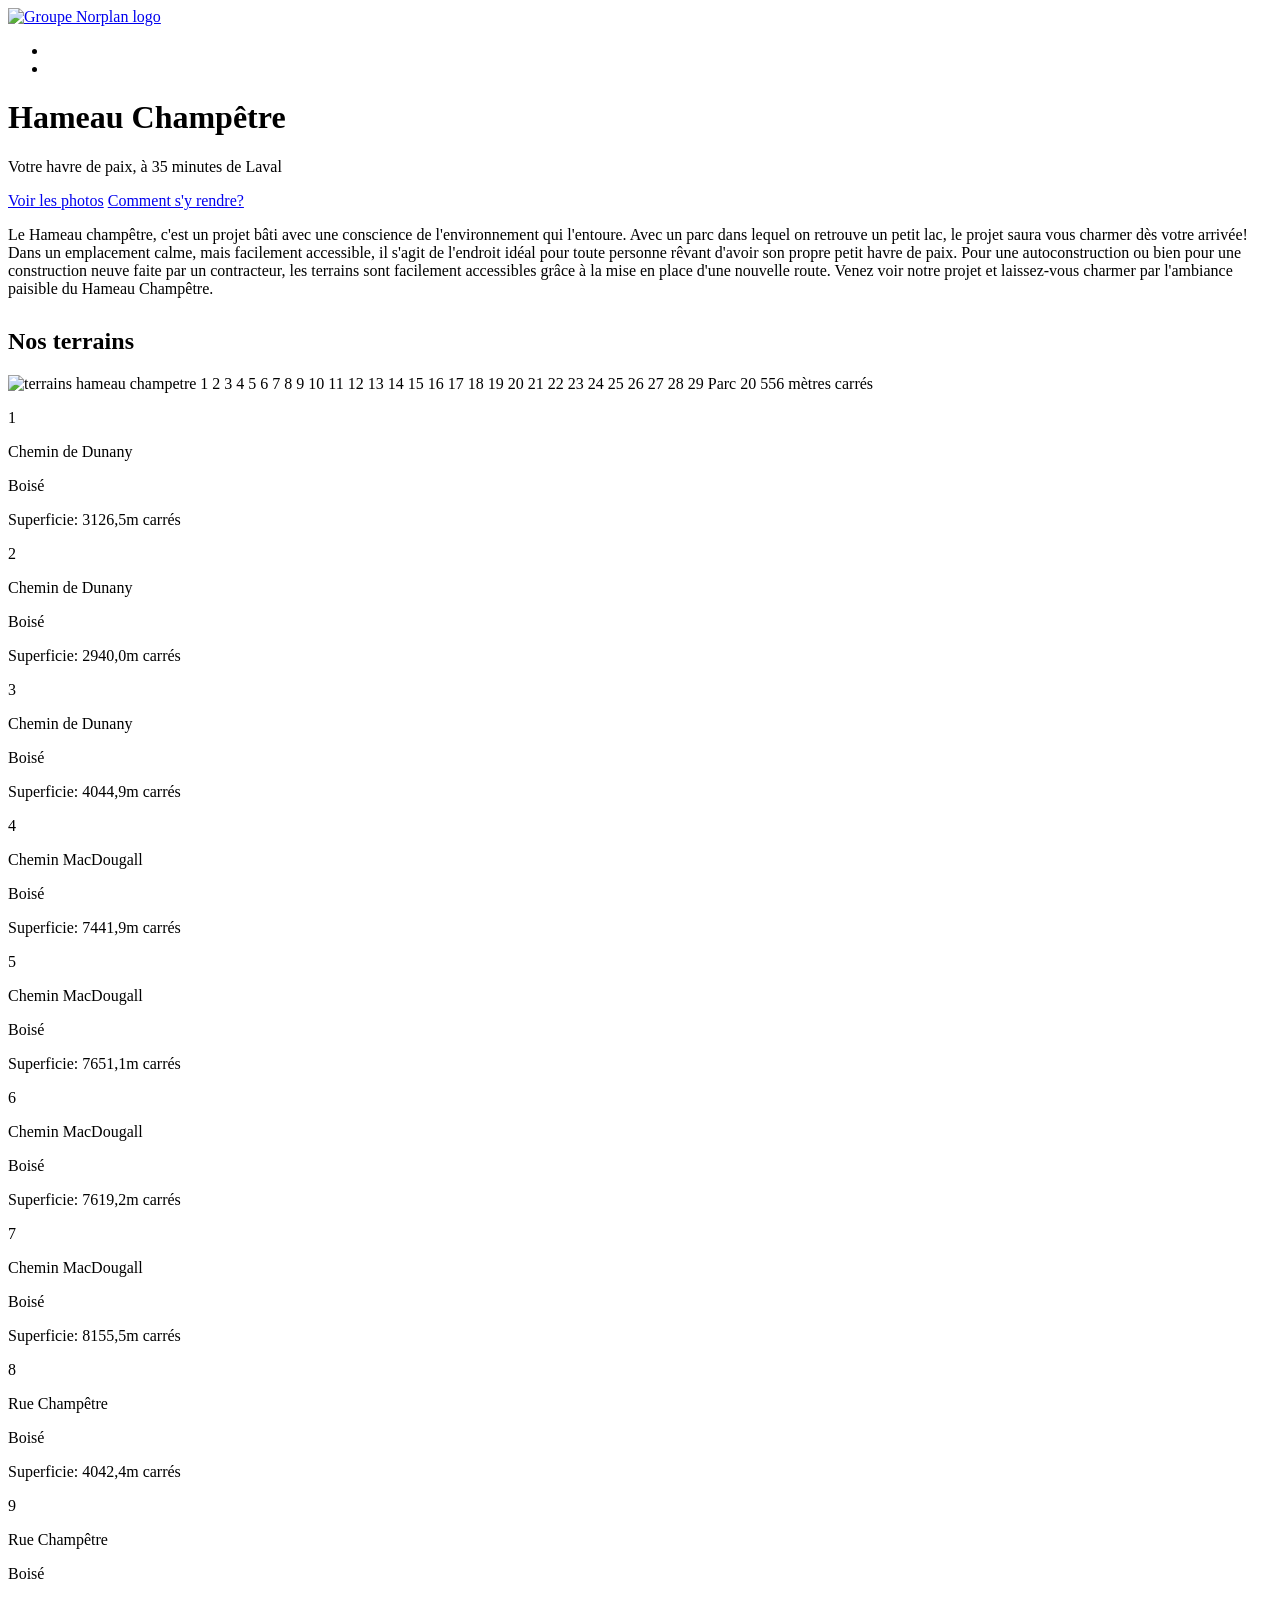
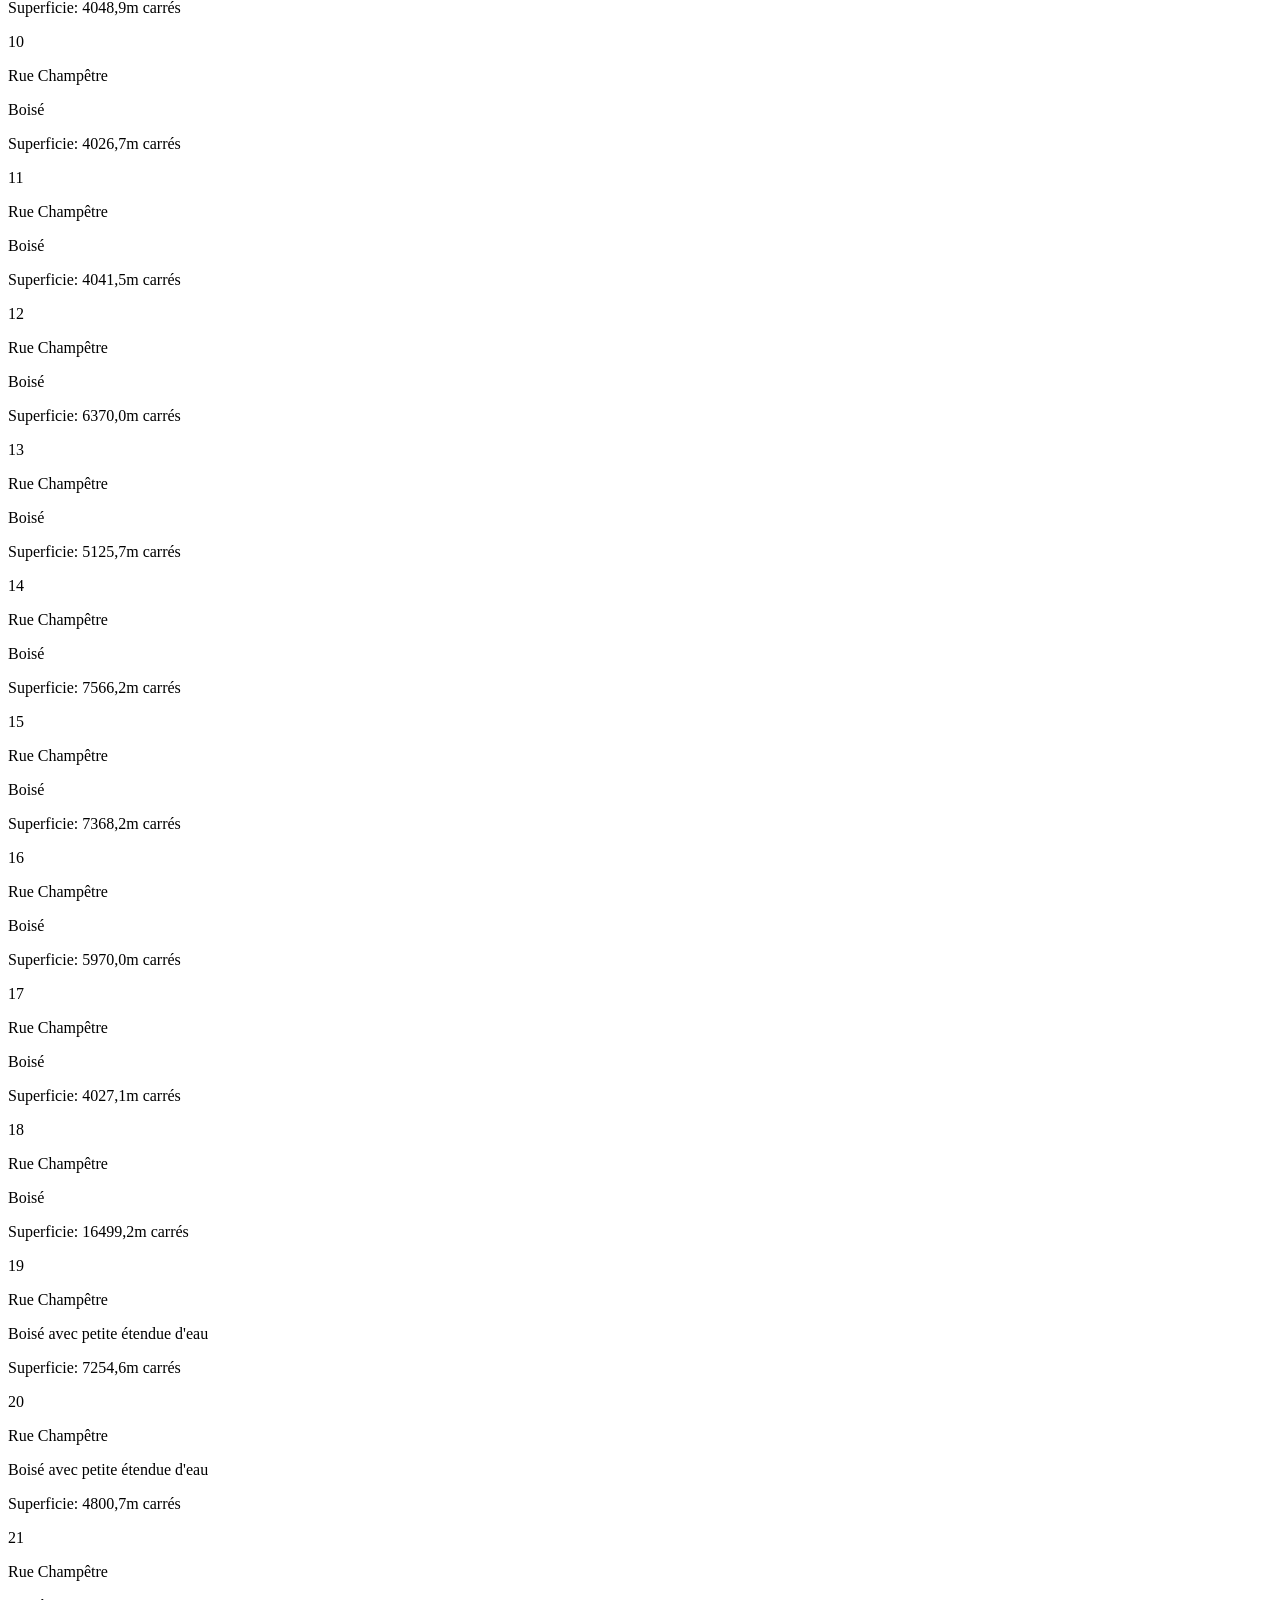
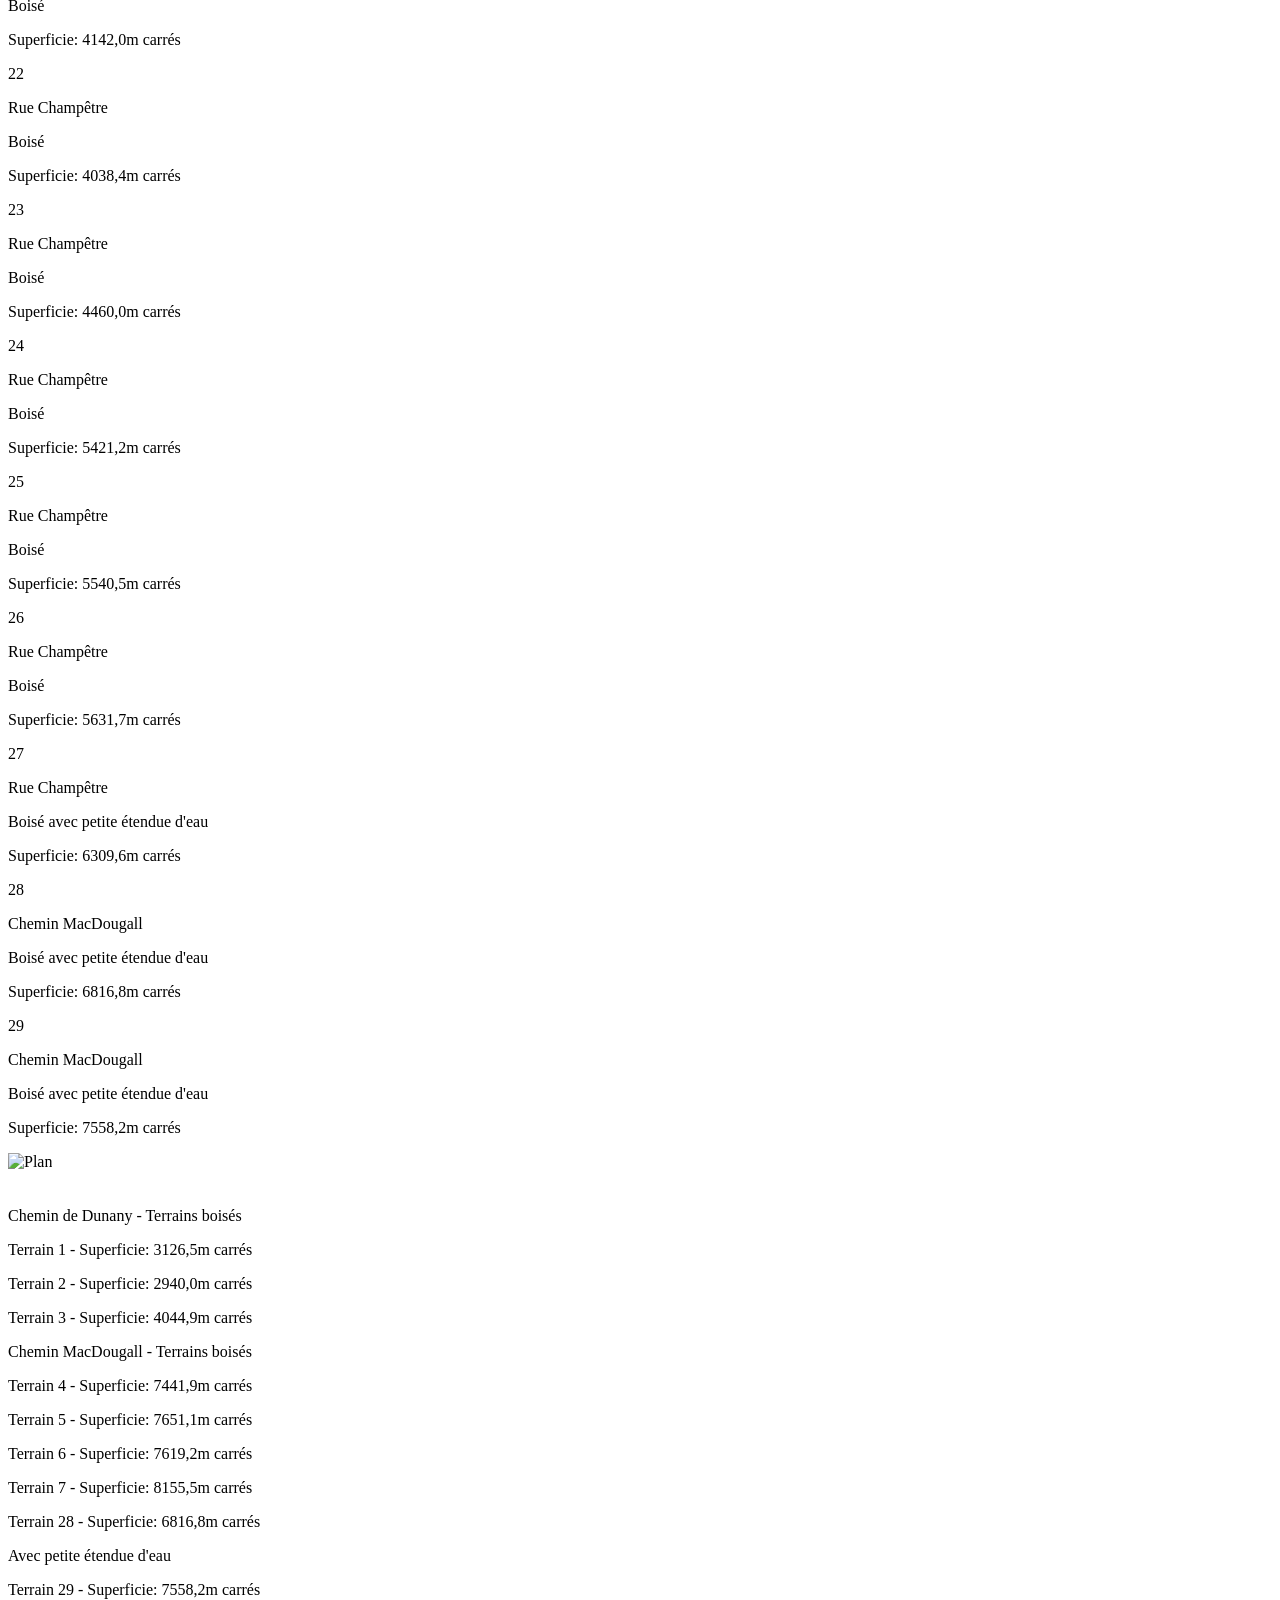
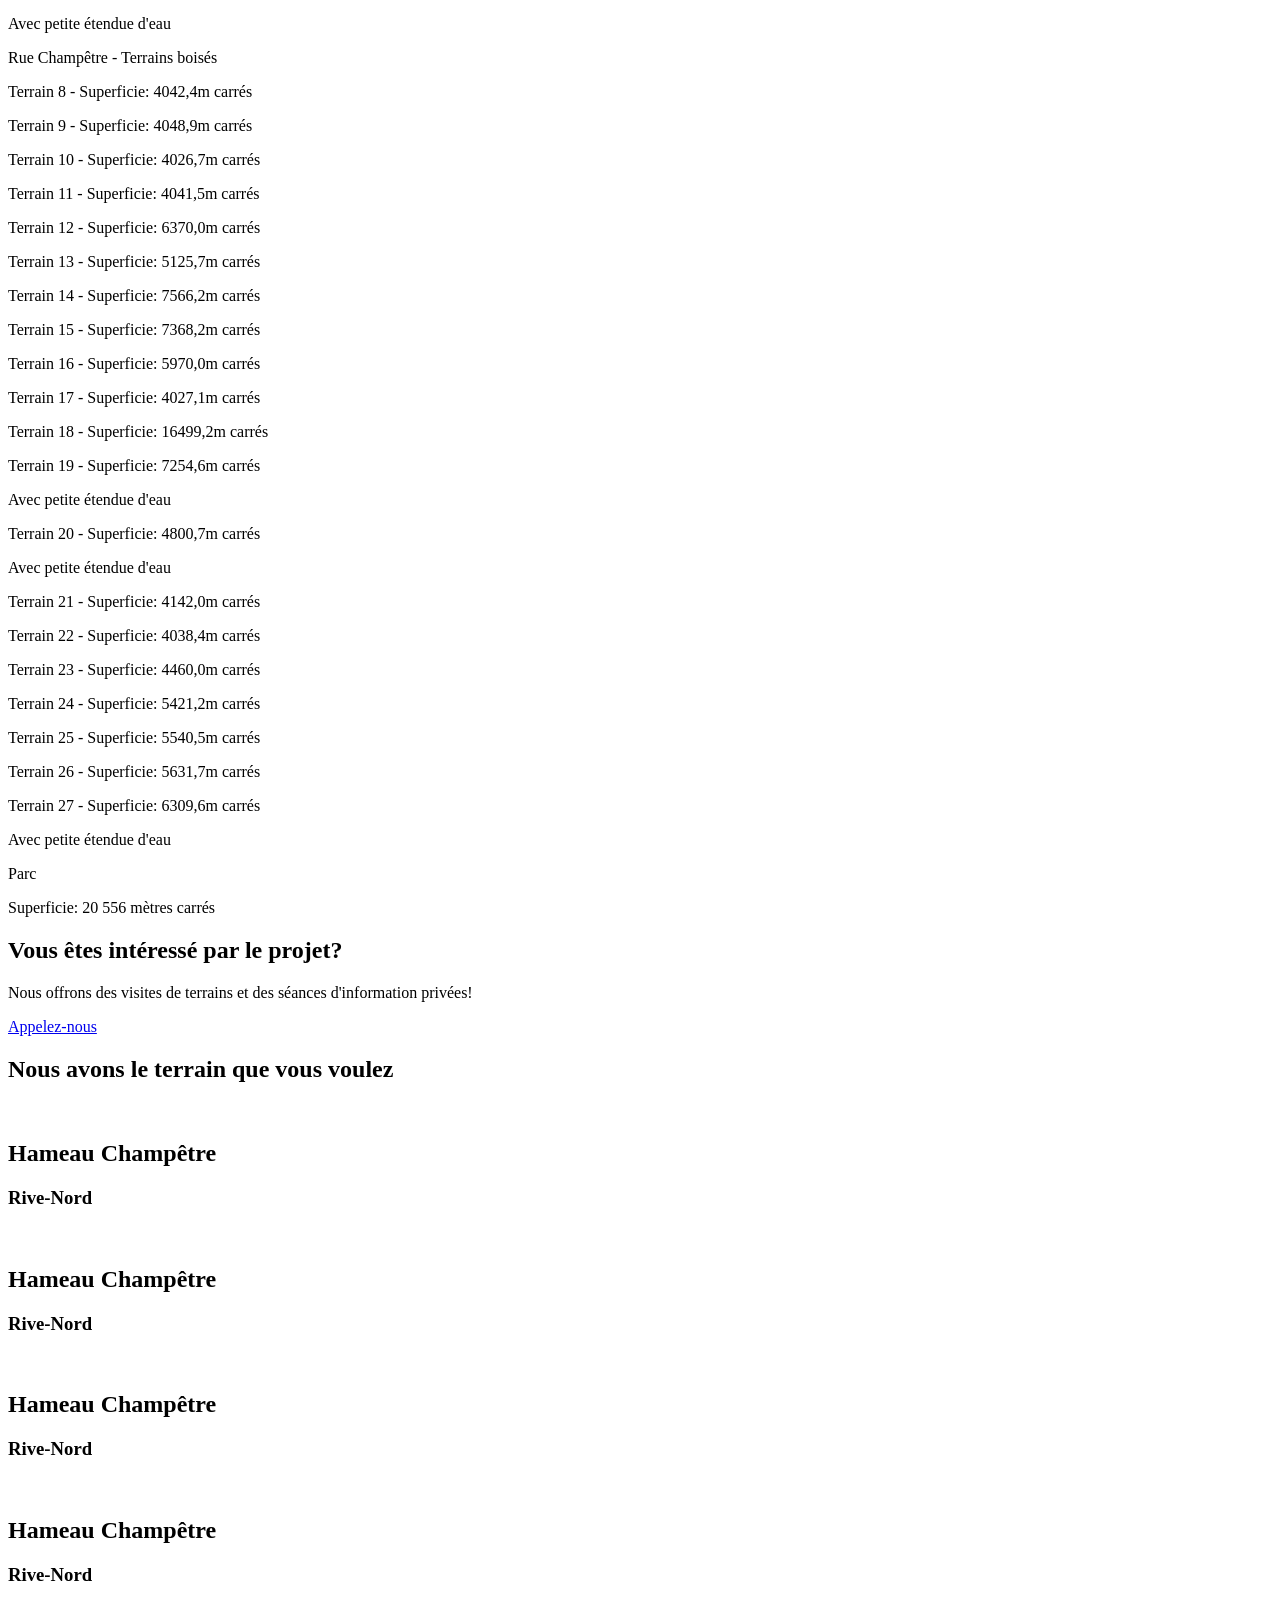
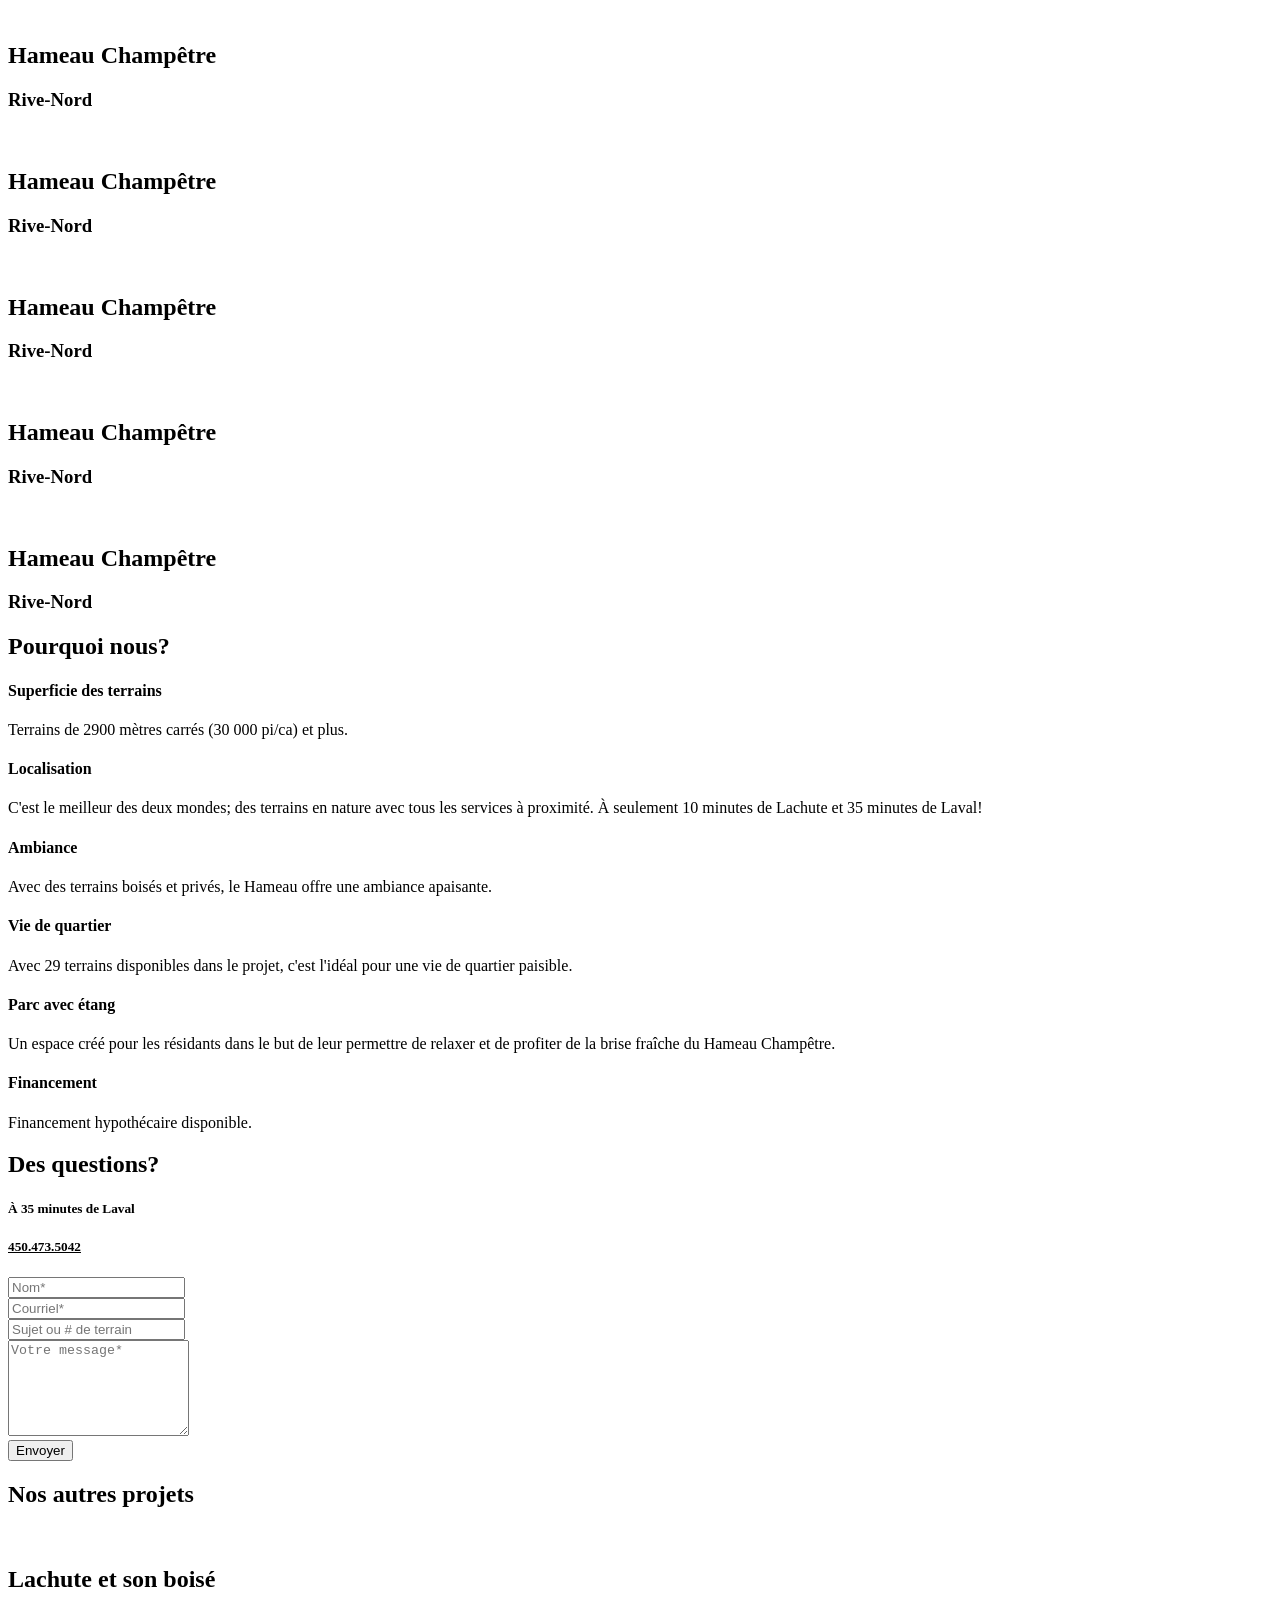
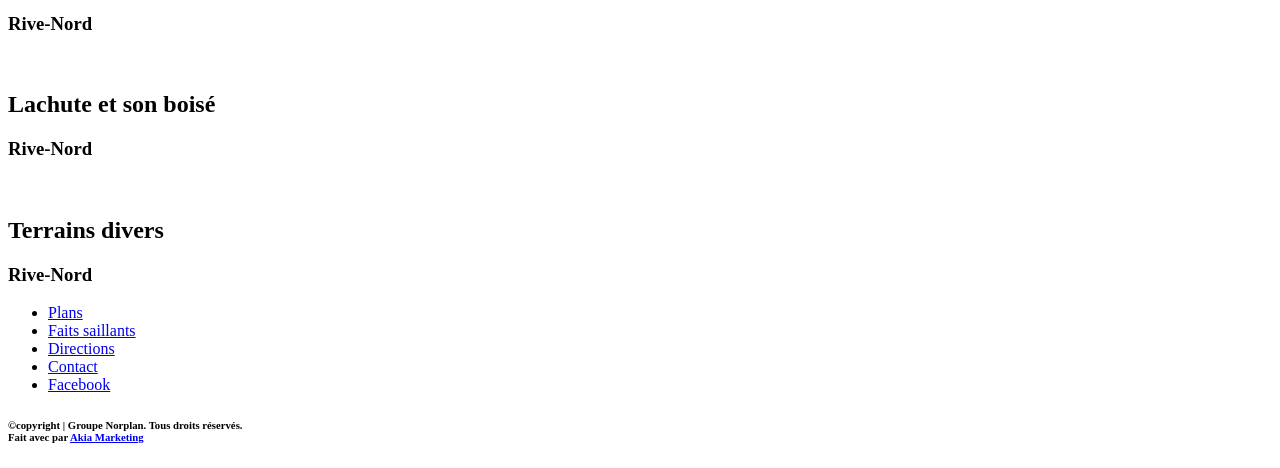
==== commit 1217c204: "First push online" ====
--- a/public/index.html
+++ b/public/index.html
@@ -584,11 +584,13 @@
                             
                             
                             
-                            <p>Terrain 28 - Superficie: 6816,8m carrés - Avec petite étendue d'eau</p>
-                            
-                            
-                            
-                            <p>Terrain 29 - Superficie: 7558,2m carrés - Avec petite étendue d'eau</p>
+                            <p style="margin-bottom: 0">Terrain 28 - Superficie: 6816,8m carrés</p>
+                            <p>Avec petite étendue d'eau</p>
+                            
+                            
+                            
+                            <p style="margin-bottom: 0">Terrain 29 - Superficie: 7558,2m carrés</p>
+                            <p>Avec petite étendue d'eau</p>
                             
                             
                             <p class="title">Rue Champêtre - Terrains boisés</p>
@@ -652,11 +654,13 @@
                             
                             
                             
-                            <p>Terrain 19 - Superficie: 7254,6m carrés - Avec petite étendue d'eau</p>
-                            
-                            
-                            
-                            <p>Terrain 20 - Superficie: 4800,7m carrés - Avec petite étendue d'eau</p>
+                            <p style="margin-bottom:0">Terrain 19 - Superficie: 7254,6m carrés</p>
+                            <p>Avec petite étendue d'eau</p>
+                            
+                            
+                            
+                            <p style="margin-bottom:0">Terrain 20 - Superficie: 4800,7m carrés</p>
+                            <p>Avec petite étendue d'eau</p>
                             
                             
                             
@@ -684,7 +688,8 @@
                             
                             
                             
-                            <p>Terrain 27 - Superficie: 6309,6m carrés - Avec petite étendue d'eau</p>
+                            <p style="margin-bottom:0">Terrain 27 - Superficie: 6309,6m carrés</p>
+                            <p>Avec petite étendue d'eau</p>
                             
                             
                             
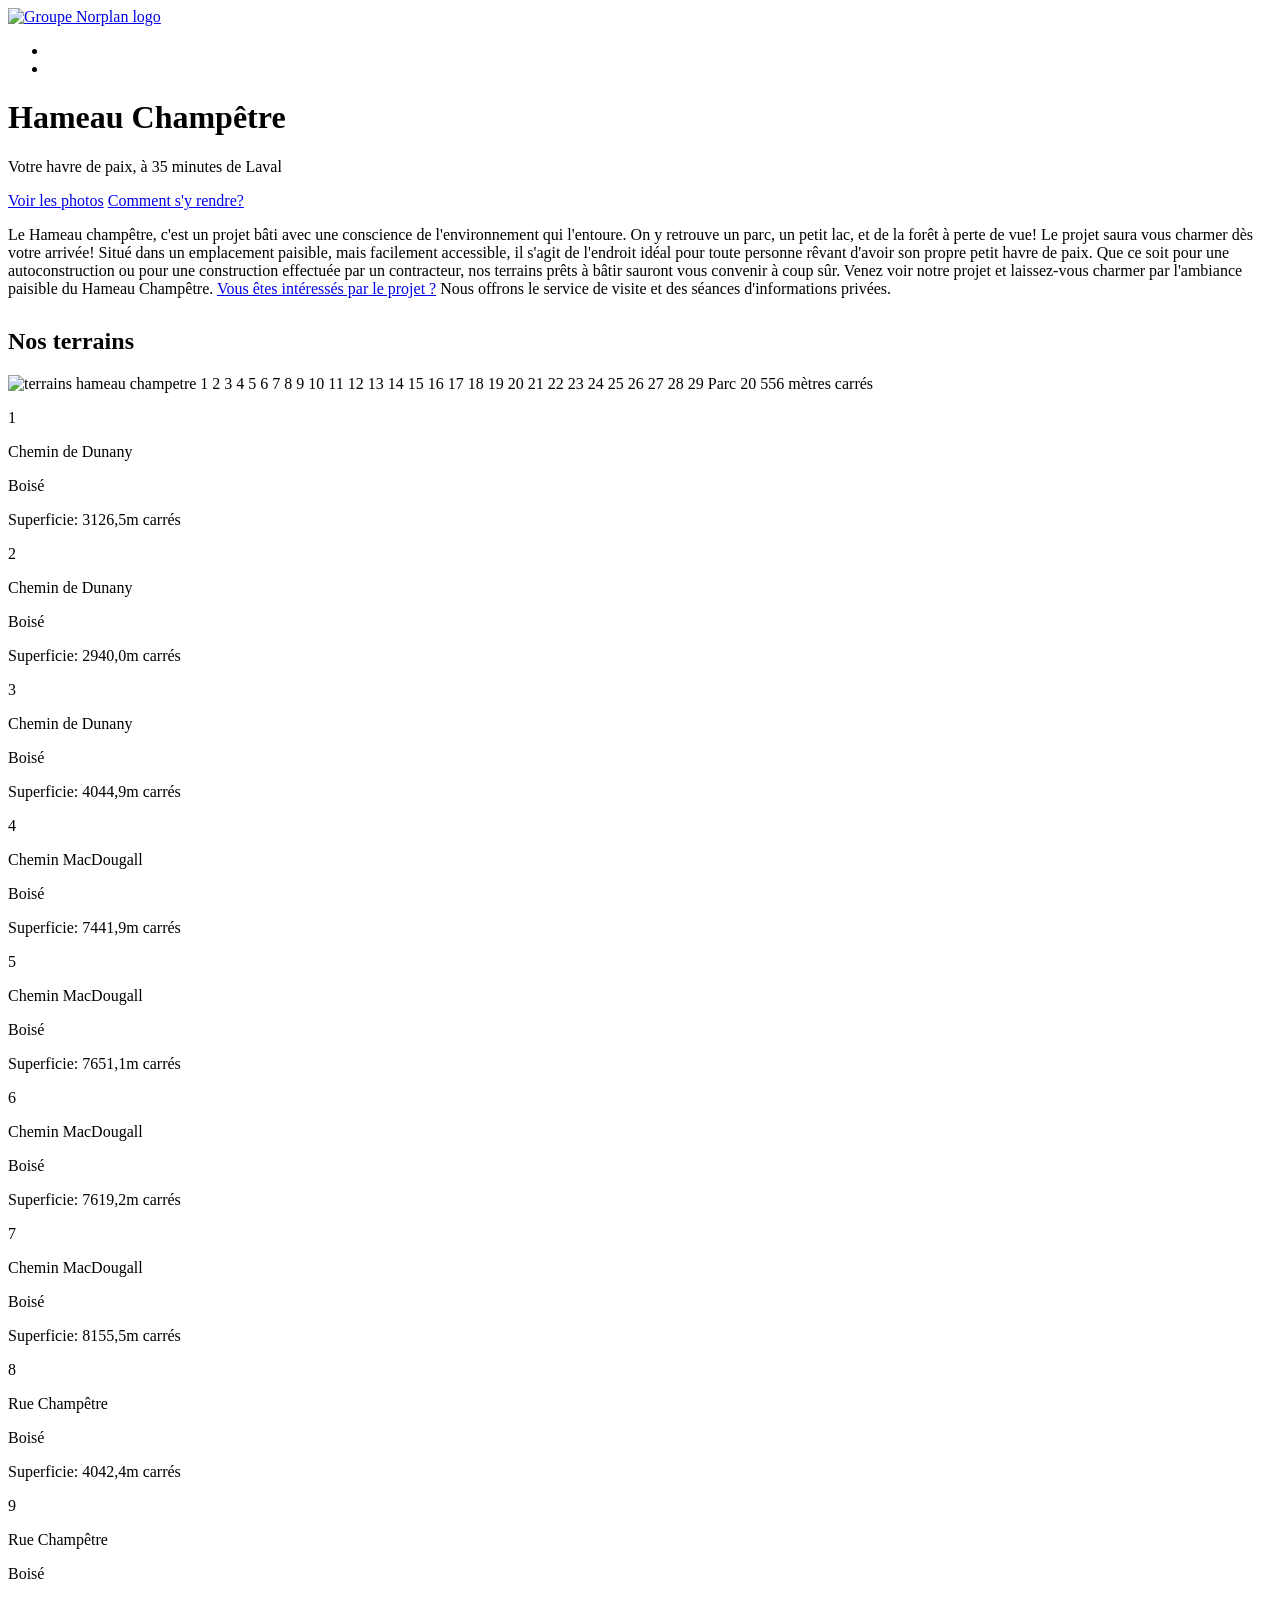
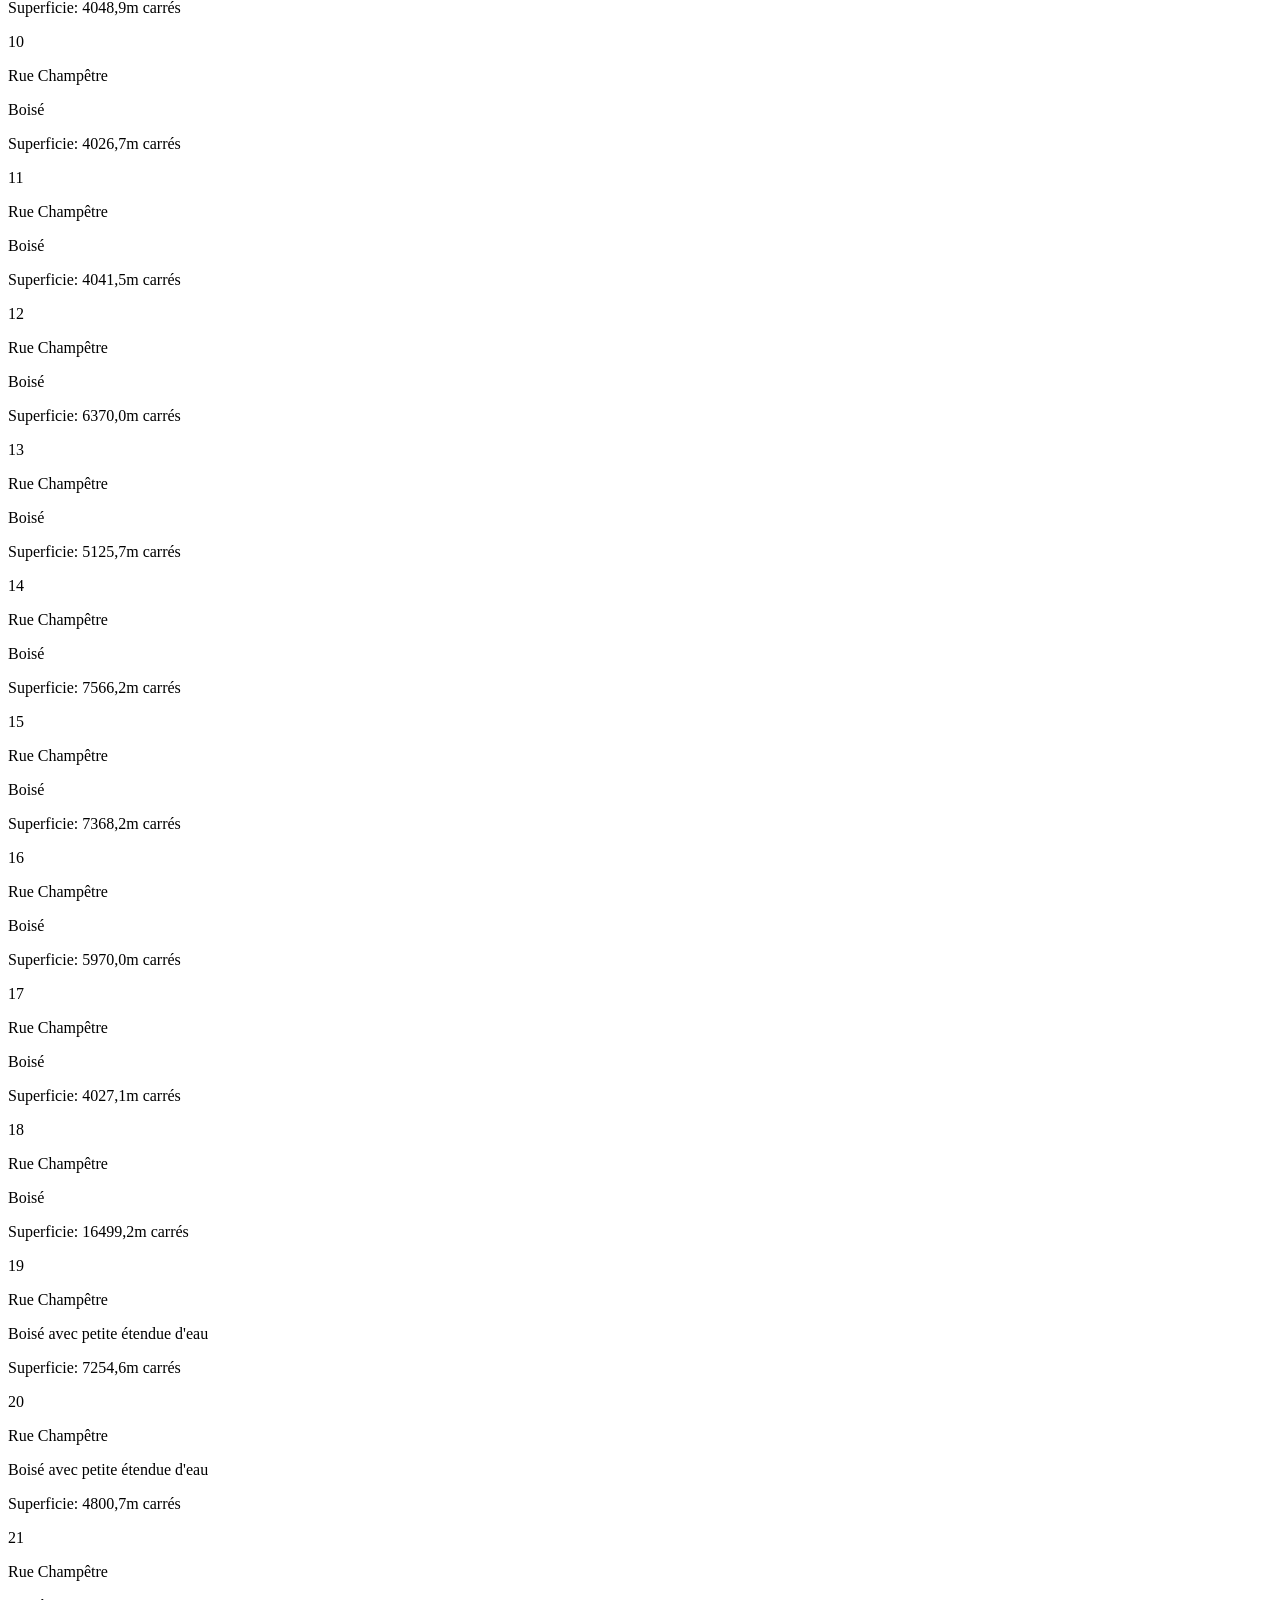
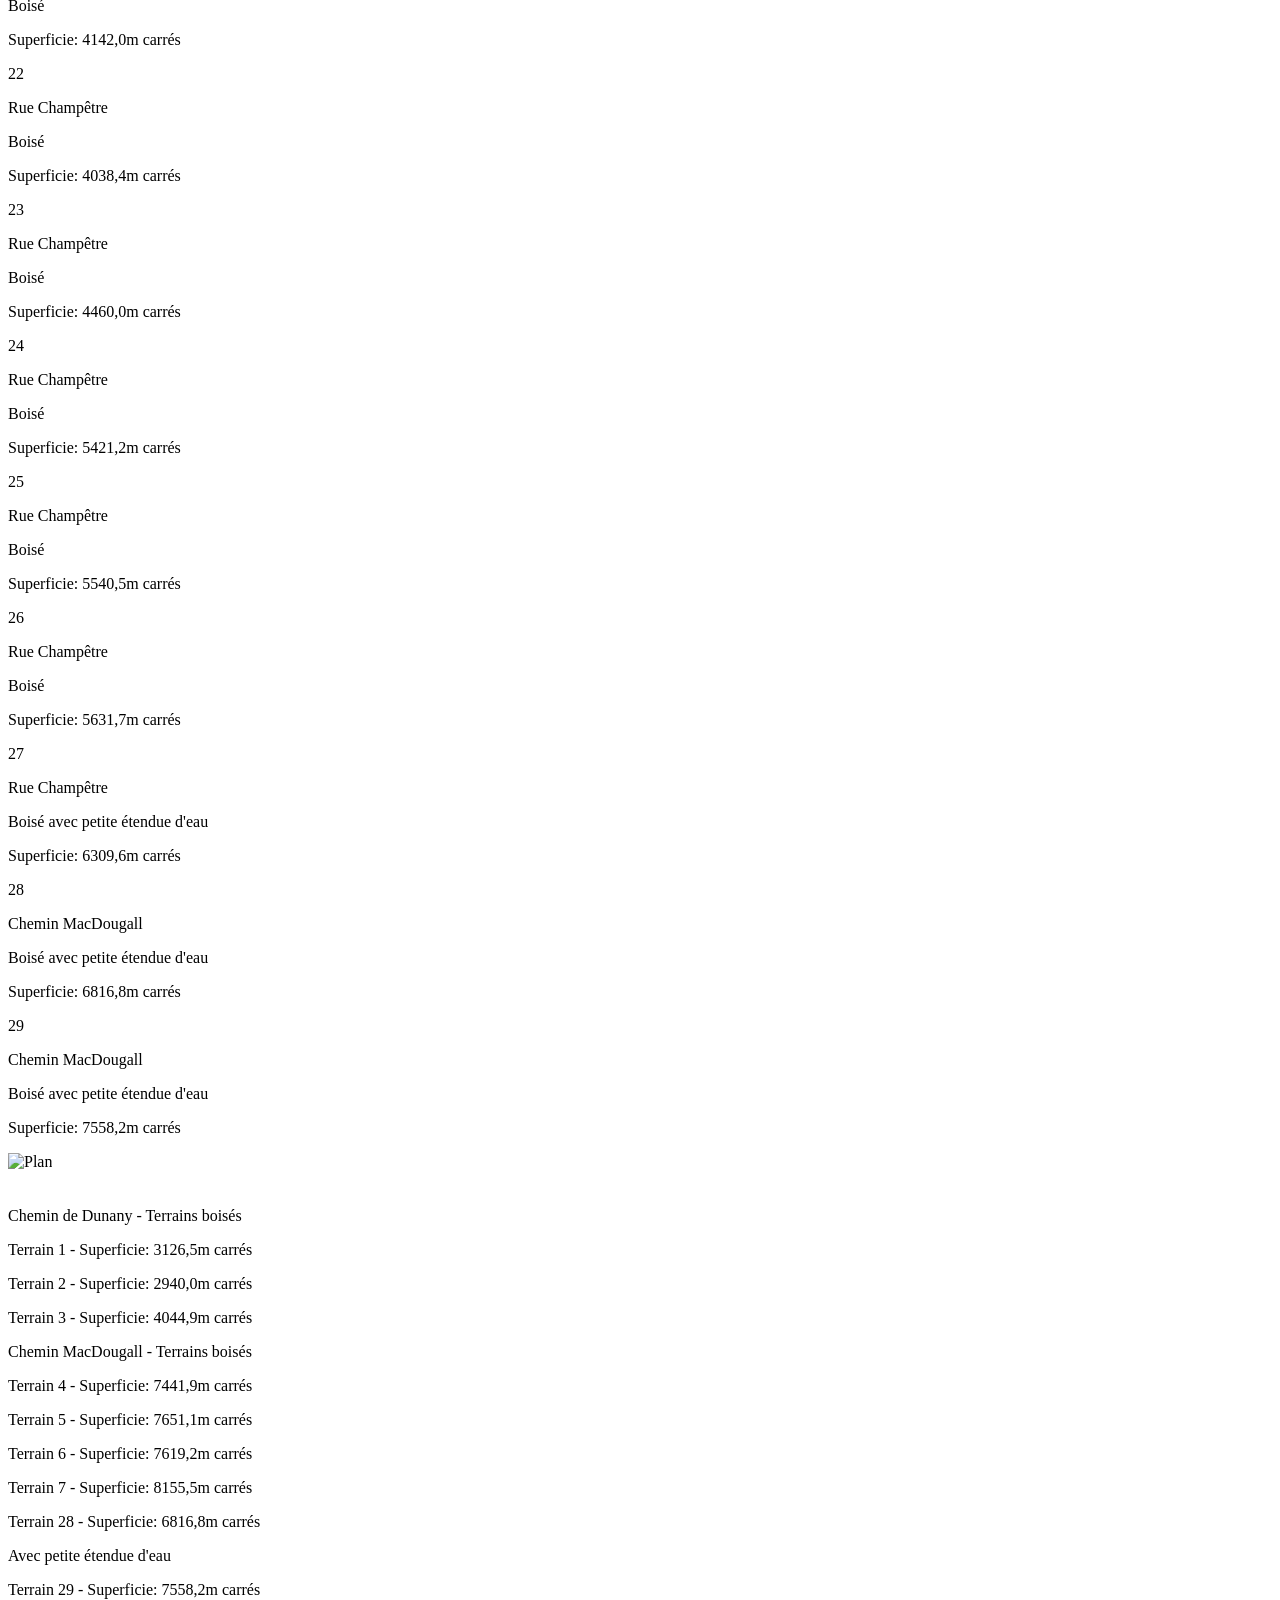
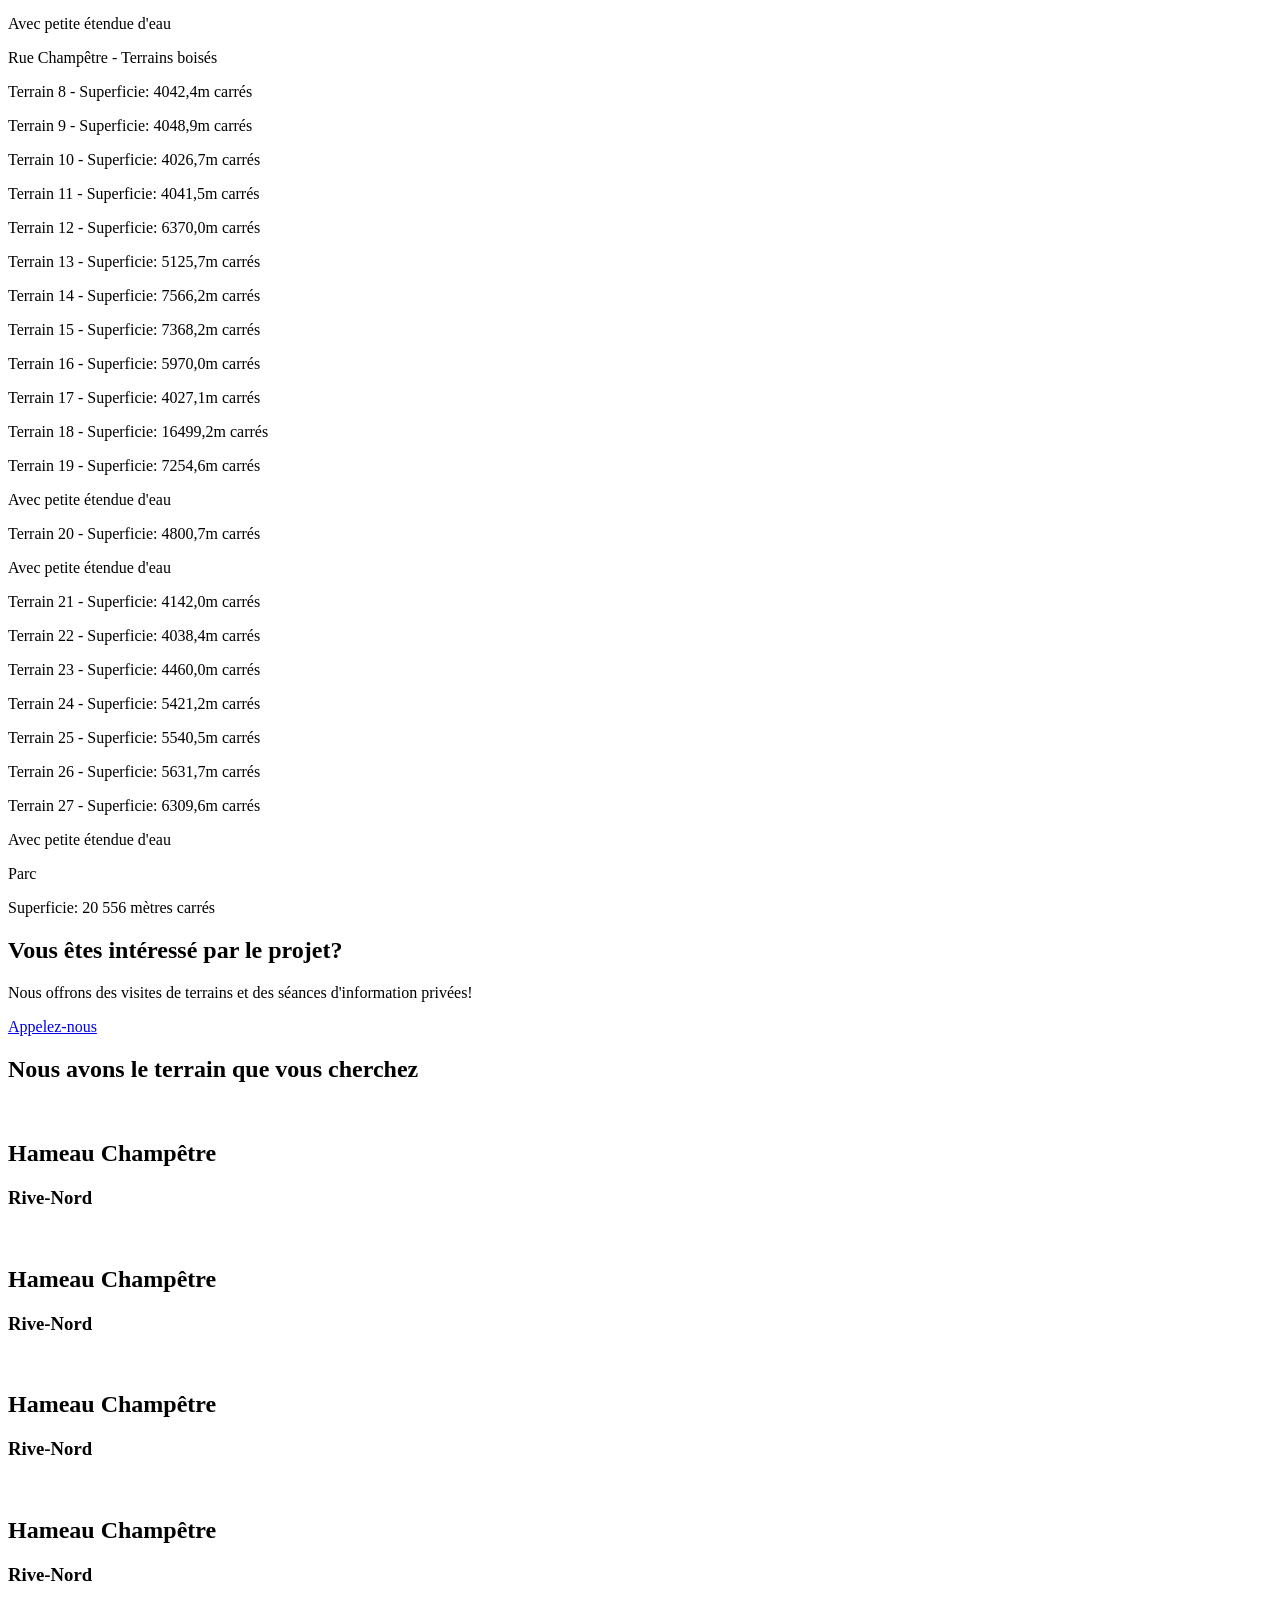
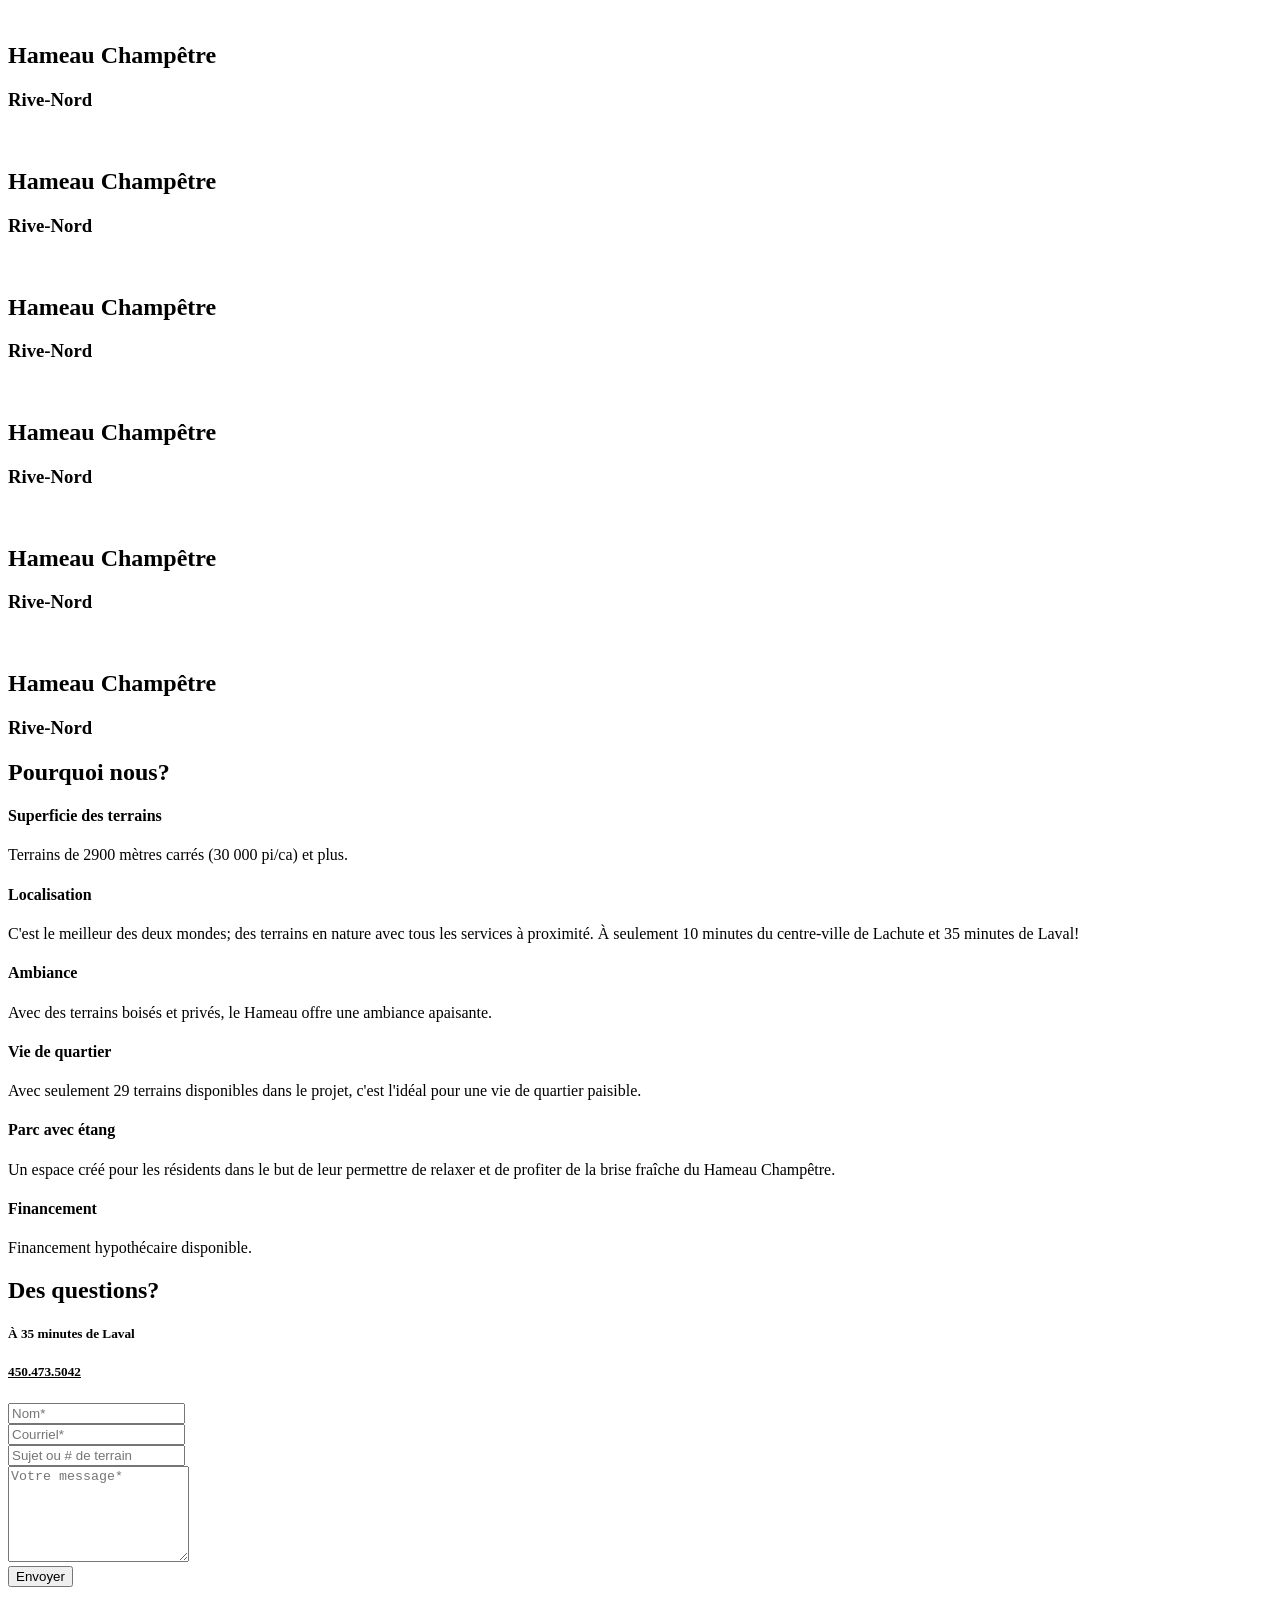
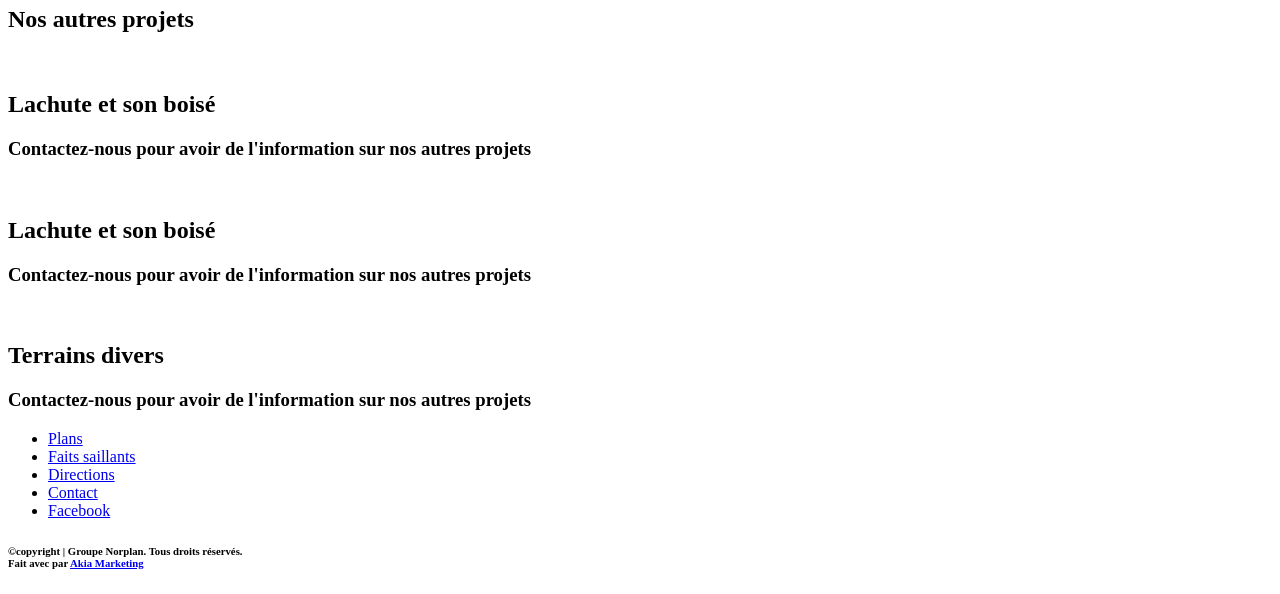
==== commit 820f627b: "Small fixed and GTM" ====
--- a/public/index.html
+++ b/public/index.html
@@ -1,6 +1,7 @@
 <!DOCTYPE html>
 <html lang="fr"><head>
 	<meta name="generator" content="Hugo 0.24" />
+    
     
     <meta charset="utf-8">
     <meta http-equiv="X-UA-Compatible" content="IE=edge">
@@ -26,6 +27,10 @@
 		  <script src="https://oss.maxcdn.com/respond/1.4.2/respond.min.js"></script>
     <![endif]-->
 </head><body>
+    
+    <noscript><iframe src="https://www.googletagmanager.com/ns.html?id=GTM-N5S3FVB"
+    height="0" width="0" style="display:none;visibility:hidden"></iframe></noscript>
+    
     
     <div class="preloader-area">
         <div class="spinner">
@@ -86,7 +91,7 @@
             <div class="row">
                 <div class="col-sm-12">
                     <div style="margin-bottom: 30px;">
-                        <p>Le Hameau champêtre, c'est un projet bâti avec une conscience de l'environnement qui l'entoure. Avec un parc dans lequel on retrouve un petit lac, le projet saura vous charmer dès votre arrivée! Dans un emplacement calme, mais facilement accessible, il s'agit de l'endroit idéal pour toute personne rêvant d'avoir son propre petit havre de paix. Pour une autoconstruction ou bien pour une construction neuve faite par un contracteur, les terrains sont facilement accessibles grâce à la mise en place d'une nouvelle route. Venez voir notre projet et laissez-vous charmer par l'ambiance paisible du Hameau Champêtre.</p>
+                        <p>Le Hameau champêtre, c'est un projet bâti avec une conscience de l'environnement qui l'entoure. On y retrouve un parc, un petit lac, et de la forêt à perte de vue! Le projet saura vous charmer dès votre arrivée! Situé dans un emplacement paisible, mais facilement accessible,  il s'agit de l'endroit idéal pour toute personne rêvant d'avoir son propre petit havre de paix. Que ce soit pour une autoconstruction ou pour une construction effectuée par un contracteur, nos terrains prêts à bâtir sauront vous convenir à coup sûr. Venez voir notre projet et laissez-vous charmer par l'ambiance paisible du Hameau Champêtre. <a href="#contact">Vous êtes intéressés par le projet ?</a> Nous offrons le service de visite et des séances d'informations privées.</p>
                     </div>
                 </div>
                 <div class="col-sm-12">
@@ -727,7 +732,7 @@
             <div class="row">
                 <div class="col-sm-12">
                     <div class="section-title">
-                        <h2>Nous avons le terrain que vous voulez</h2>
+                        <h2>Nous avons le terrain que vous cherchez</h2>
                     </div>
                 </div>
             </div>
@@ -743,7 +748,7 @@
                 </div>
                 
                 <div class="single-place" style='width: 300px'>
-                    <img src="/assets/images/place/hameau-image11.jpg" alt="">
+                    <img src="/assets/images/place/hameau-image12.jpg" alt="">
                     <div class="tour-des">
                         <h2>Hameau Champêtre</h2>
                         <h3>Rive-Nord</h3>
@@ -751,15 +756,15 @@
                 </div>
                 
                 <div class="single-place" style='width: 300px'>
-                    <img src="/assets/images/place/hameau-image12.jpg" alt="">
+                    <img src="/assets/images/place/hameau-image5.jpg" alt="">
                     <div class="tour-des">
                         <h2>Hameau Champêtre</h2>
                         <h3>Rive-Nord</h3>
                     </div>
                 </div>
                 
-                <div class="single-place" style='width: 300px'>
-                    <img src="/assets/images/place/hameau-image13.jpg" alt="">
+                <div class="single-place" style='width: 581px'>
+                    <img src="/assets/images/place/hameau-image14.jpg" alt="">
                     <div class="tour-des">
                         <h2>Hameau Champêtre</h2>
                         <h3>Rive-Nord</h3>
@@ -767,15 +772,15 @@
                 </div>
                 
                 <div class="single-place" style='width: 300px'>
-                    <img src="/assets/images/place/hameau-image5.jpg" alt="">
+                    <img src="/assets/images/place/hameau-image7.jpg" alt="">
                     <div class="tour-des">
                         <h2>Hameau Champêtre</h2>
                         <h3>Rive-Nord</h3>
                     </div>
                 </div>
                 
-                <div class="single-place" style='width: 581px'>
-                    <img src="/assets/images/place/hameau-image14.jpg" alt="">
+                <div class="single-place" style='width: 566px'>
+                    <img src="/assets/images/place/hameau-image15.jpg" alt="">
                     <div class="tour-des">
                         <h2>Hameau Champêtre</h2>
                         <h3>Rive-Nord</h3>
@@ -783,15 +788,15 @@
                 </div>
                 
                 <div class="single-place" style='width: 300px'>
-                    <img src="/assets/images/place/hameau-image7.jpg" alt="">
+                    <img src="/assets/images/place/hameau-image3.jpg" alt="">
                     <div class="tour-des">
                         <h2>Hameau Champêtre</h2>
                         <h3>Rive-Nord</h3>
                     </div>
                 </div>
                 
-                <div class="single-place" style='width: 300px'>
-                    <img src="/assets/images/place/hameau-image3.jpg" alt="">
+                <div class="single-place" style='width: 566px'>
+                    <img src="/assets/images/place/hameau-image16.jpg" alt="">
                     <div class="tour-des">
                         <h2>Hameau Champêtre</h2>
                         <h3>Rive-Nord</h3>
@@ -800,6 +805,14 @@
                 
                 <div class="single-place" style='width: 300px'>
                     <img src="/assets/images/place/hameau-image4.jpg" alt="">
+                    <div class="tour-des">
+                        <h2>Hameau Champêtre</h2>
+                        <h3>Rive-Nord</h3>
+                    </div>
+                </div>
+                
+                <div class="single-place" style='width: 497px'>
+                    <img src="/assets/images/place/hameau-image17.jpg" alt="">
                     <div class="tour-des">
                         <h2>Hameau Champêtre</h2>
                         <h3>Rive-Nord</h3>
@@ -841,7 +854,7 @@
                         <div class="service-icon"><i class="icon-localisation" aria-hidden="true"></i>
                         </div>
                         <h4>Localisation</h4>
-                        <p>C'est le meilleur des deux mondes; des terrains en nature avec tous les services à proximité. À seulement 10 minutes de Lachute et 35 minutes de Laval!</p>
+                        <p>C'est le meilleur des deux mondes; des terrains en nature avec tous les services à proximité. À seulement 10 minutes du centre-ville de Lachute et 35 minutes de Laval!</p>
                     </div>
                 </div>
                 
@@ -861,7 +874,7 @@
                         <div class="service-icon"><i class="icon-vie-quartier" aria-hidden="true"></i>
                         </div>
                         <h4>Vie de quartier</h4>
-                        <p>Avec 29 terrains disponibles dans le projet, c'est l'idéal pour une vie de quartier paisible.</p>
+                        <p>Avec seulement 29 terrains disponibles dans le projet, c'est l'idéal pour une vie de quartier paisible.</p>
                     </div>
                 </div>
                 
@@ -871,7 +884,7 @@
                         <div class="service-icon"><i class="fa fa-tint" aria-hidden="true"></i>
                         </div>
                         <h4>Parc avec étang</h4>
-                        <p>Un espace créé pour les résidants dans le but de leur permettre de relaxer et de profiter de la brise fraîche du Hameau Champêtre.</p>
+                        <p>Un espace créé pour les résidents dans le but de leur permettre de relaxer et de profiter de la brise fraîche du Hameau Champêtre.</p>
                     </div>
                 </div>
                 
@@ -971,7 +984,7 @@
                     <img src="/assets/images/place/lachute-1.jpg" alt="">
                     <div class="tour-des">
                         <h2>Lachute et son boisé</h2>
-                        <h3>Rive-Nord</h3>
+                        <h3>Contactez-nous pour avoir de l'information sur nos autres projets</h3>
                     </div>
                 </div>
                 
@@ -979,7 +992,7 @@
                     <img src="/assets/images/place/lachute-2.jpg" alt="">
                     <div class="tour-des">
                         <h2>Lachute et son boisé</h2>
-                        <h3>Rive-Nord</h3>
+                        <h3>Contactez-nous pour avoir de l'information sur nos autres projets</h3>
                     </div>
                 </div>
                 
@@ -987,7 +1000,7 @@
                     <img src="/assets/images/place/autres-projets.jpg" alt="">
                     <div class="tour-des">
                         <h2>Terrains divers</h2>
-                        <h3>Rive-Nord</h3>
+                        <h3>Contactez-nous pour avoir de l'information sur nos autres projets</h3>
                     </div>
                 </div>
                 
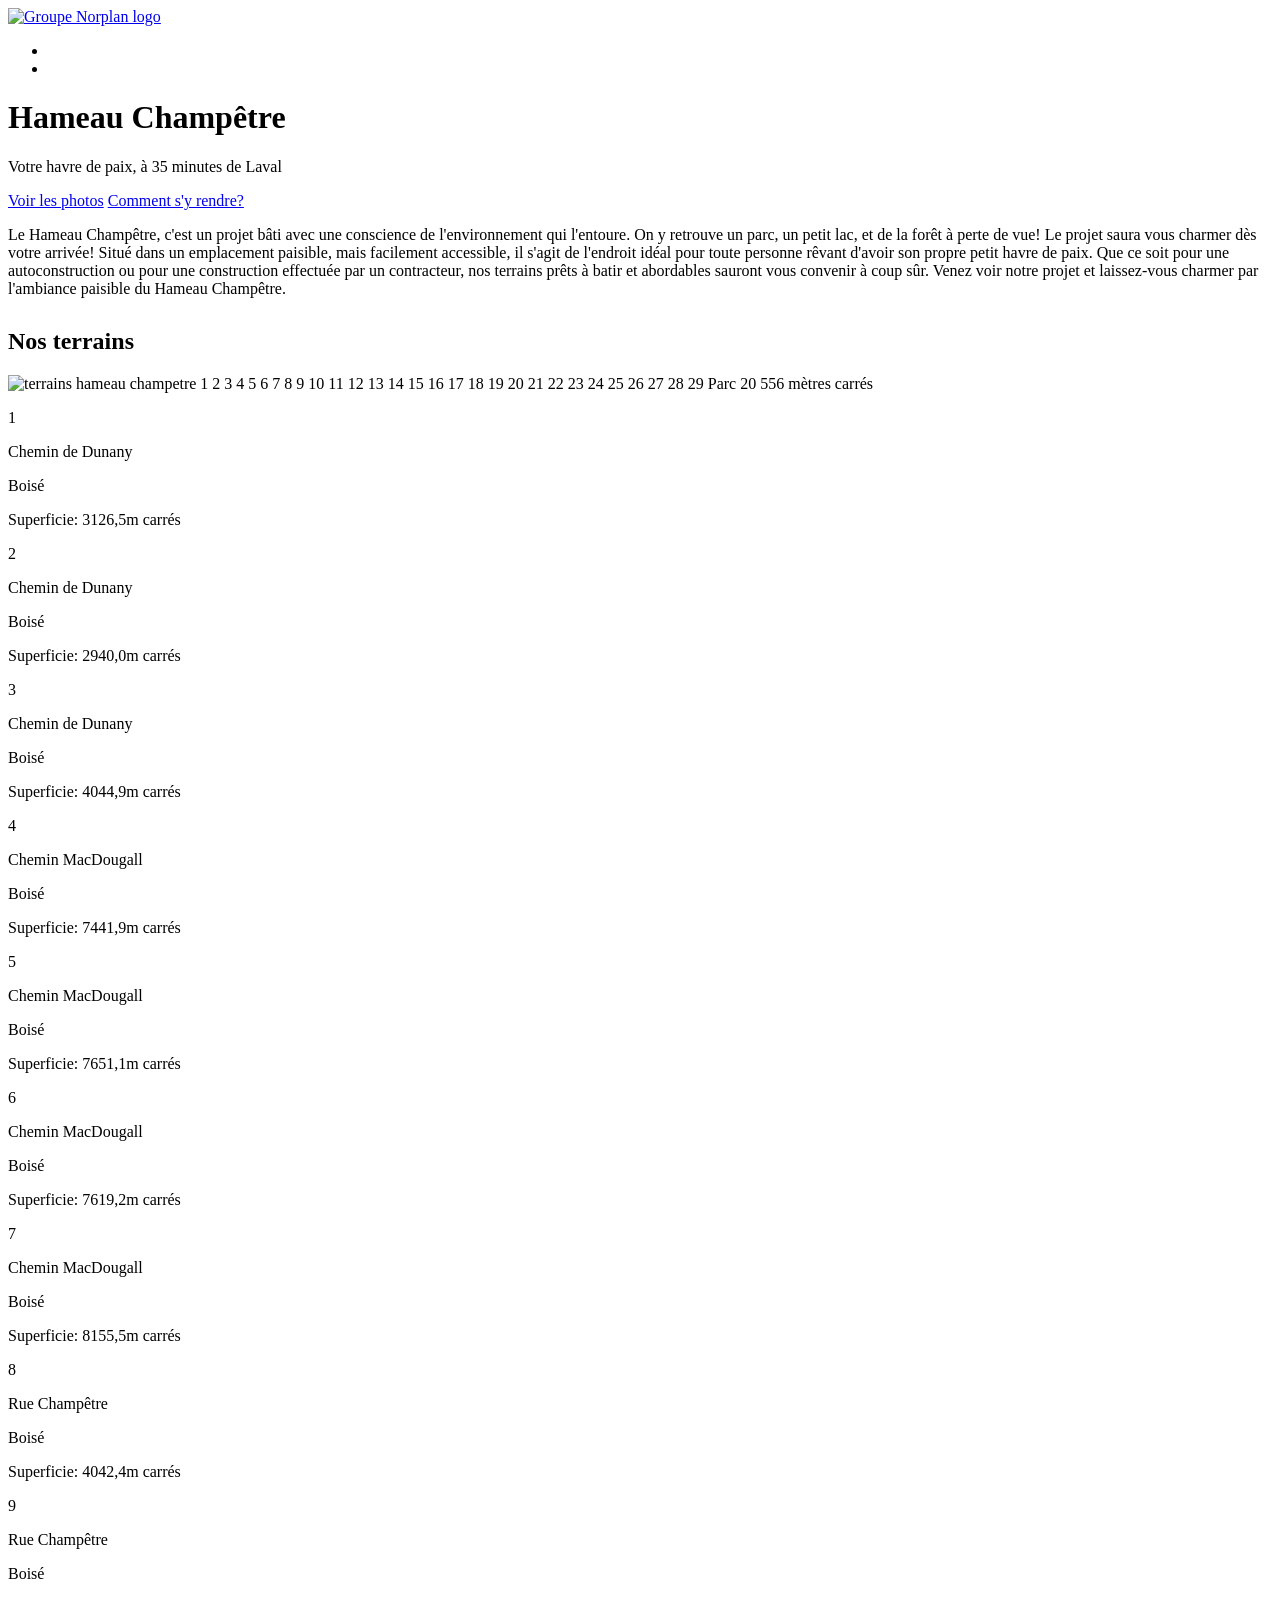
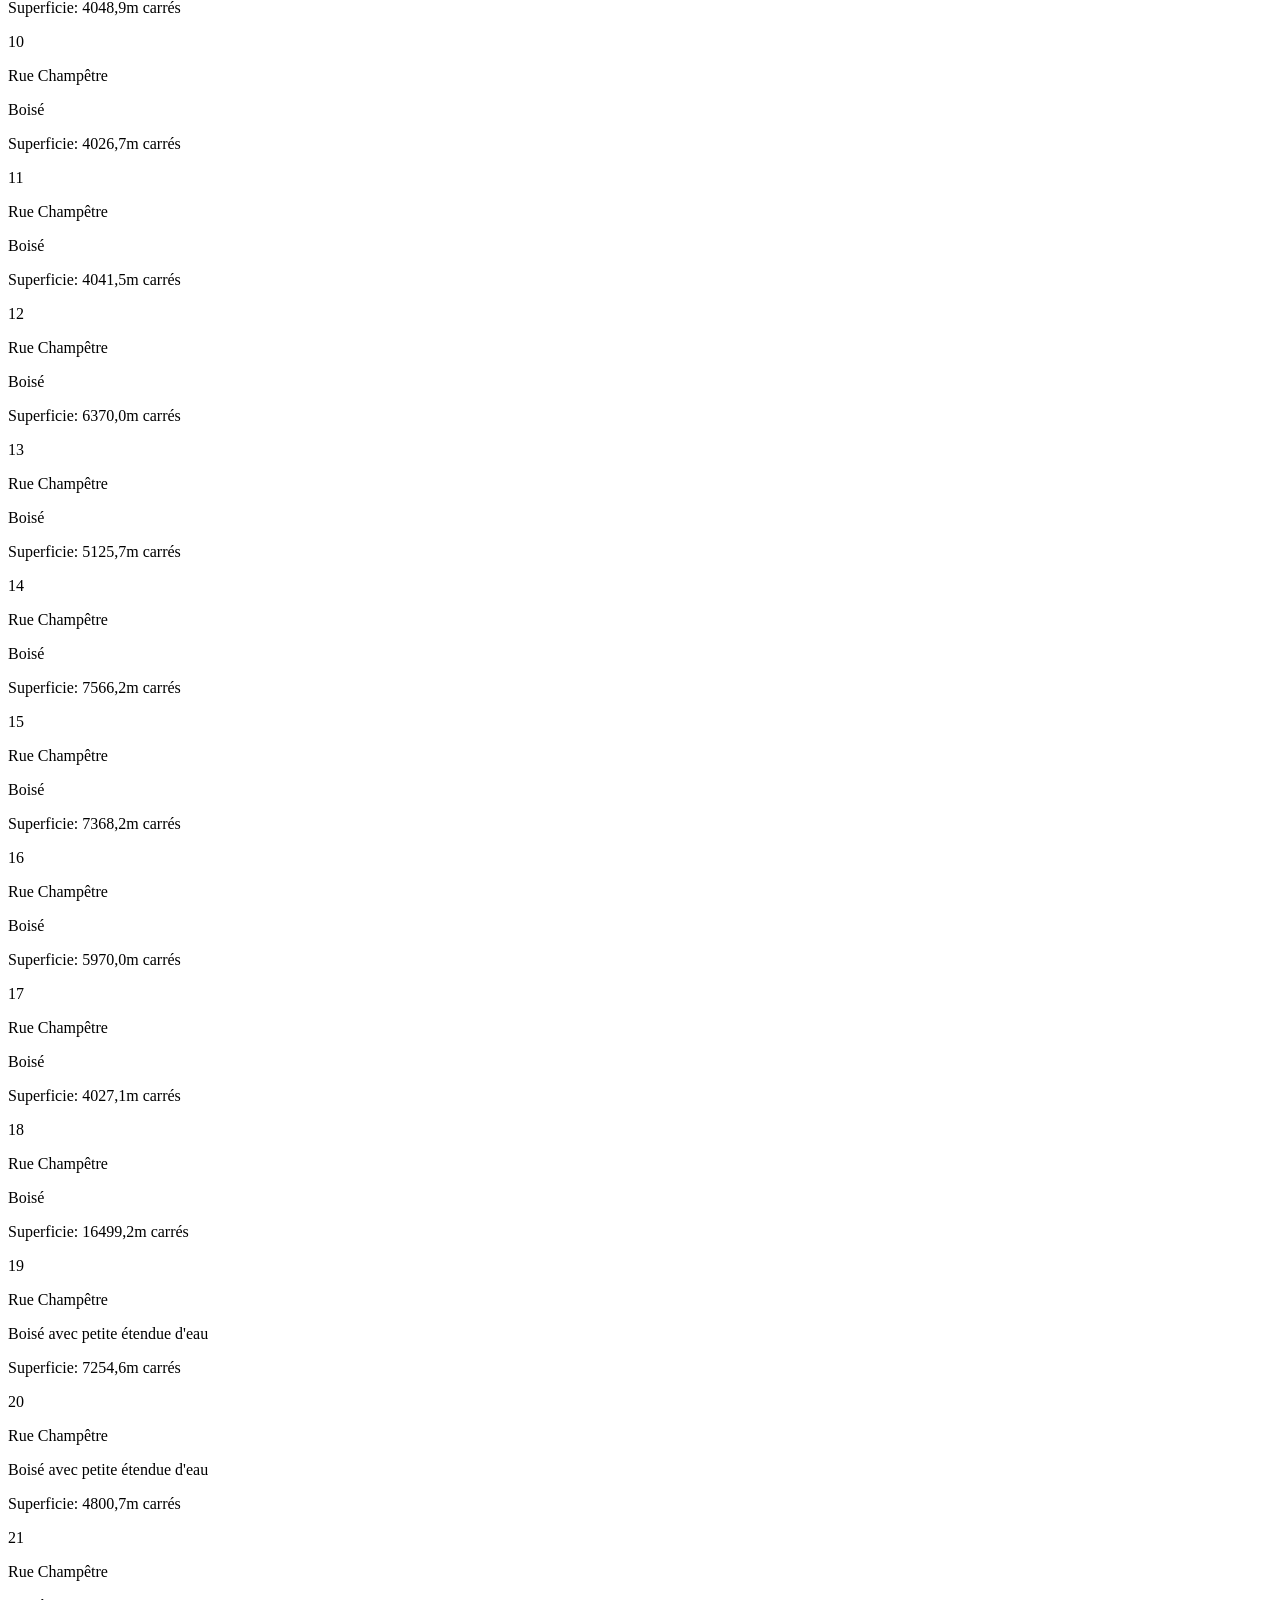
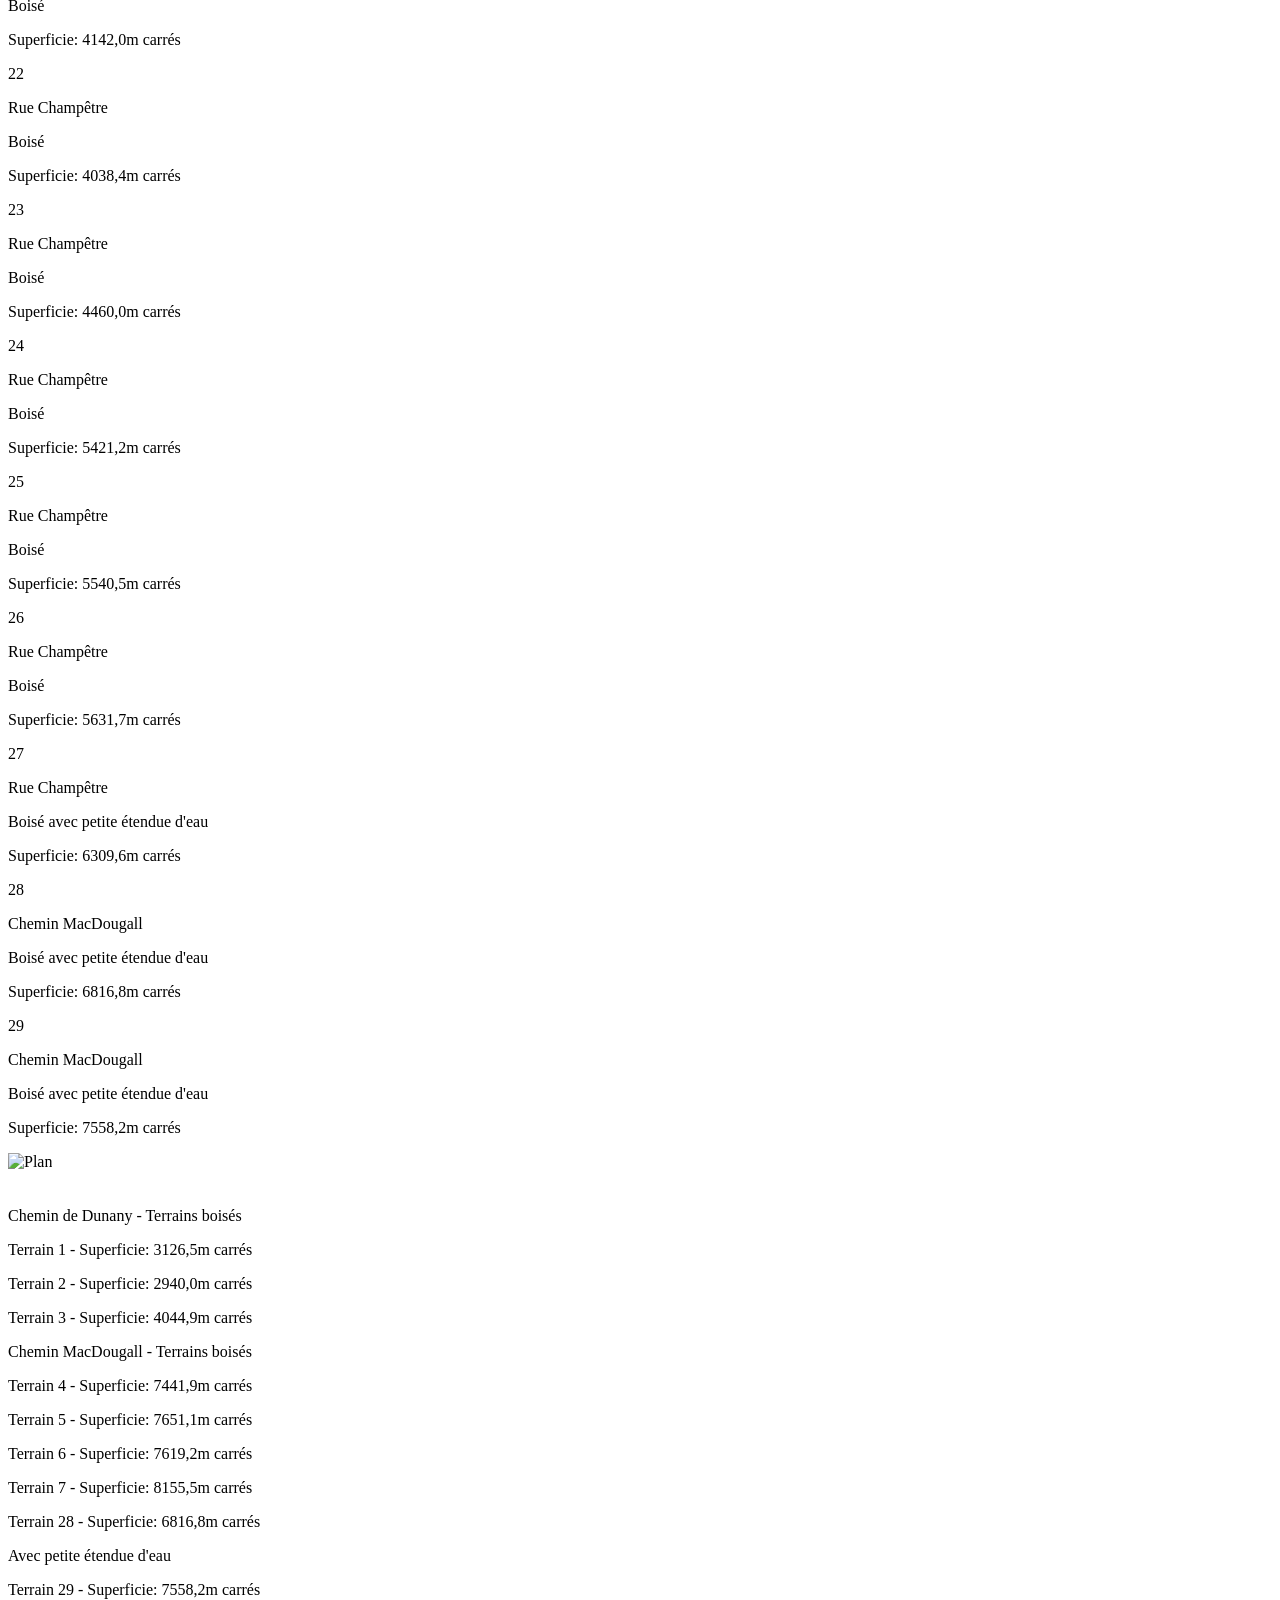
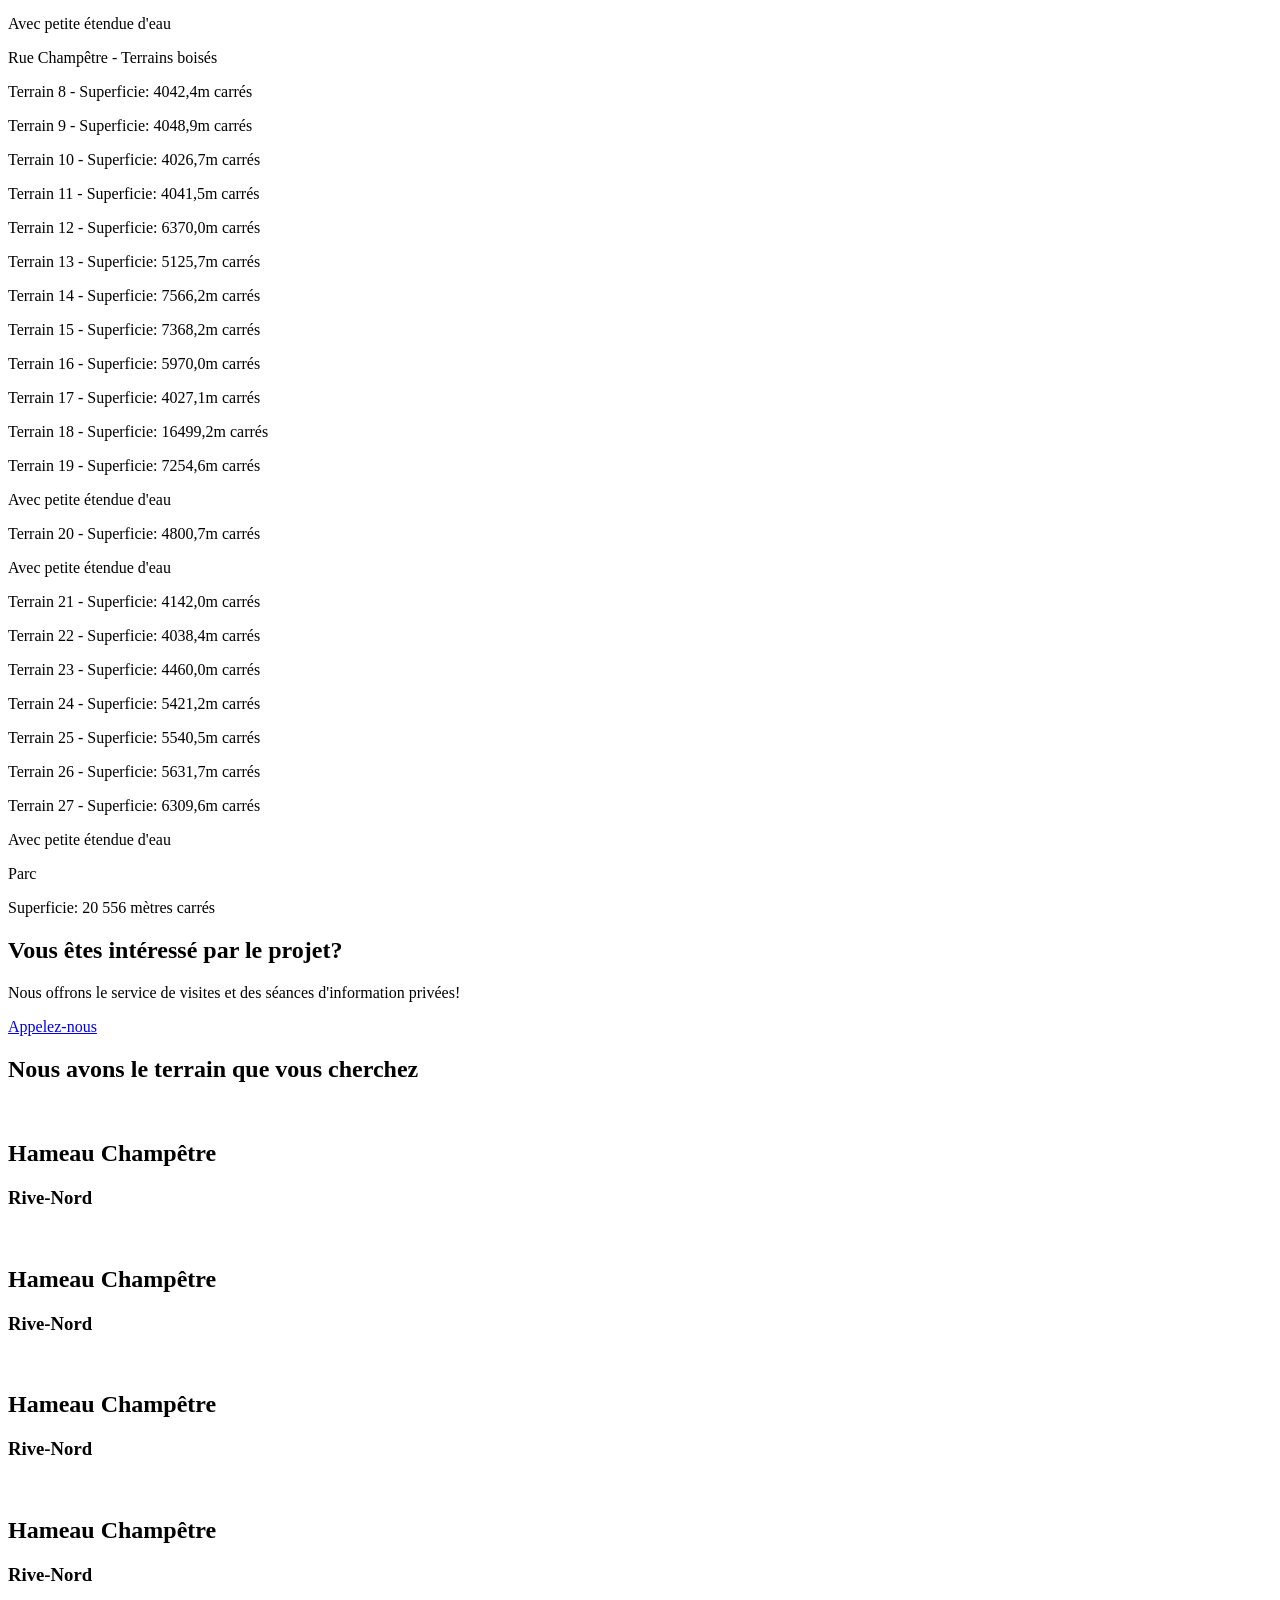
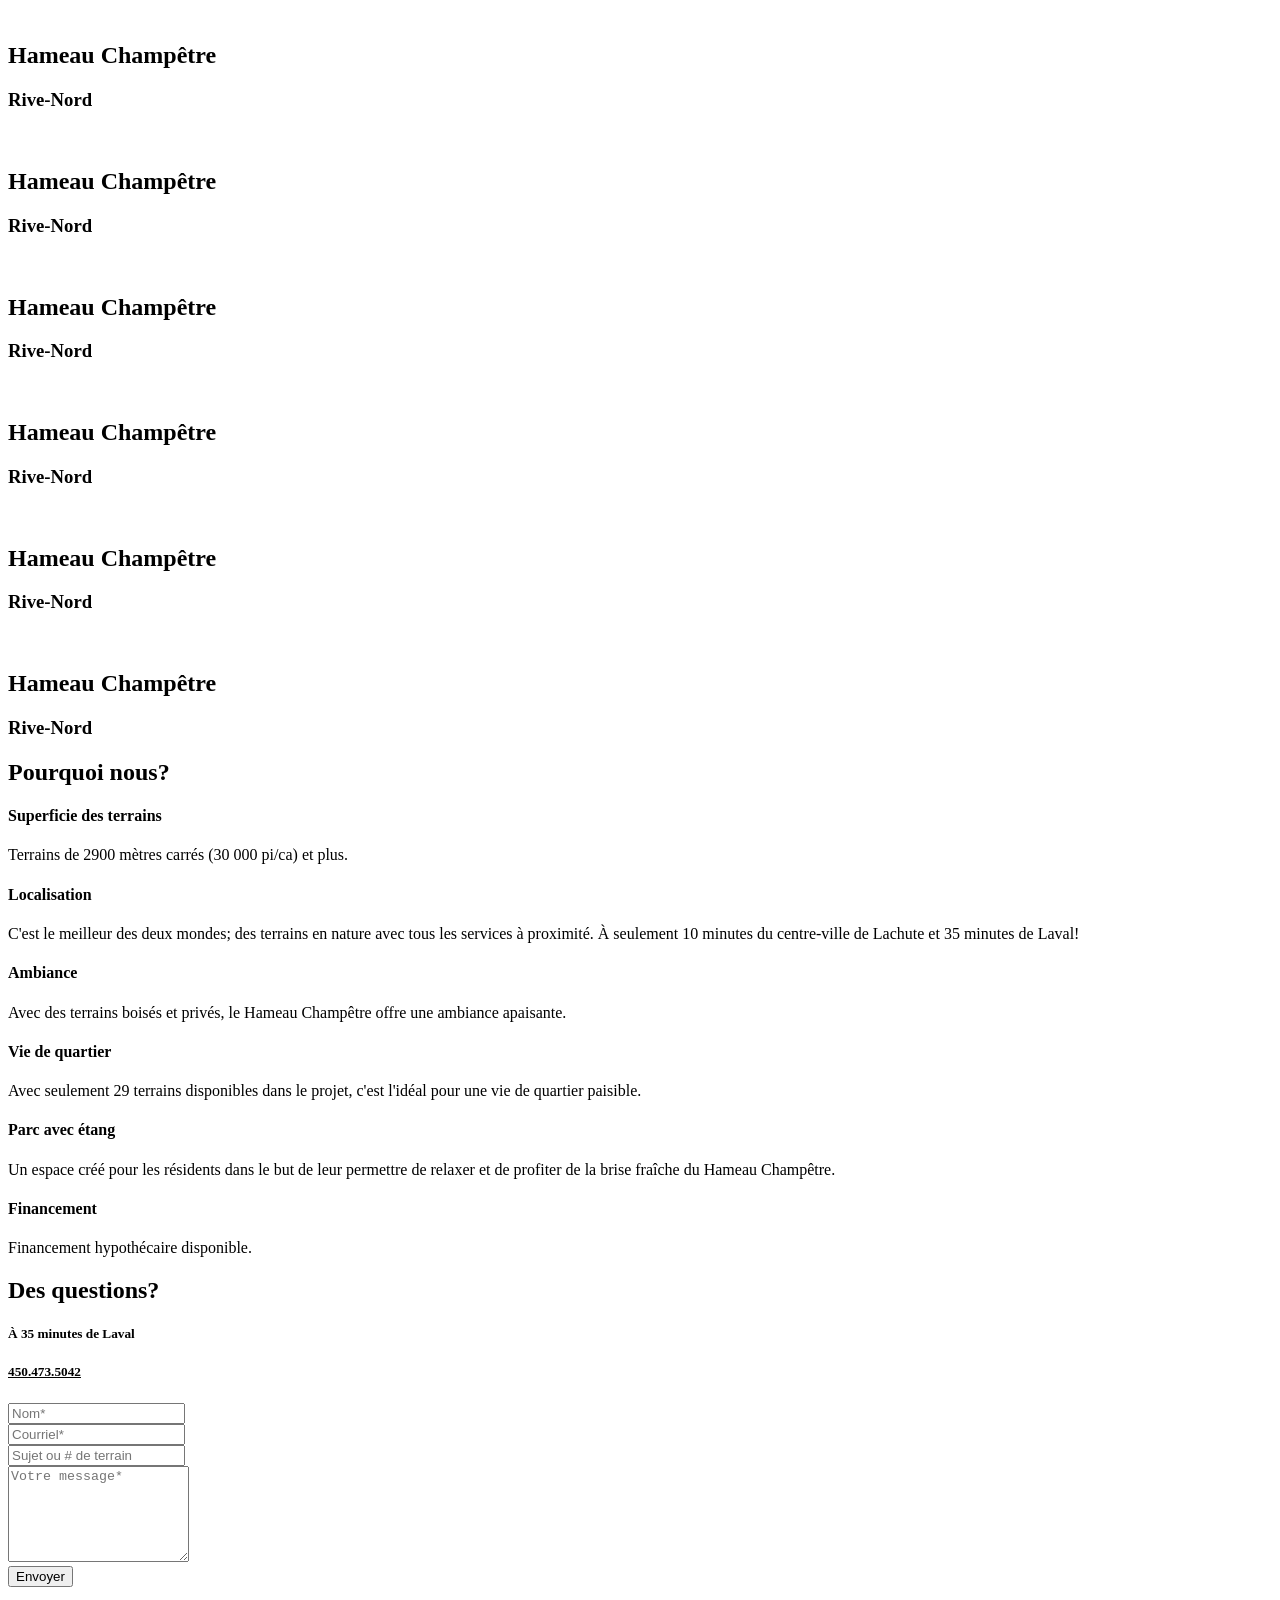
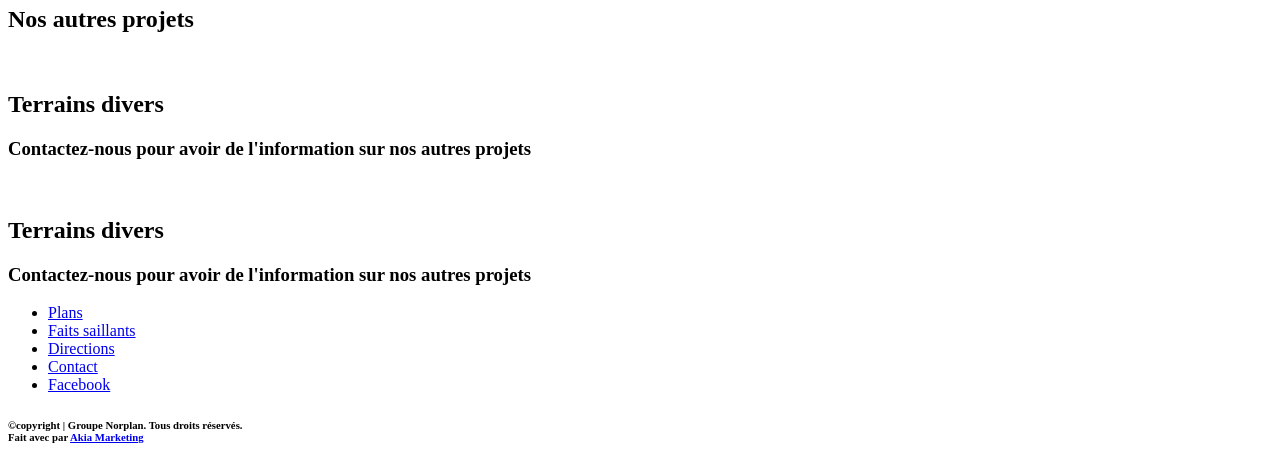
==== commit 13adb04c: "Tournures de phrase" ====
--- a/public/index.html
+++ b/public/index.html
@@ -27,9 +27,6 @@
 		  <script src="https://oss.maxcdn.com/respond/1.4.2/respond.min.js"></script>
     <![endif]-->
 </head><body>
-    
-    <noscript><iframe src="https://www.googletagmanager.com/ns.html?id=GTM-N5S3FVB"
-    height="0" width="0" style="display:none;visibility:hidden"></iframe></noscript>
     
     
     <div class="preloader-area">
@@ -91,7 +88,7 @@
             <div class="row">
                 <div class="col-sm-12">
                     <div style="margin-bottom: 30px;">
-                        <p>Le Hameau champêtre, c'est un projet bâti avec une conscience de l'environnement qui l'entoure. On y retrouve un parc, un petit lac, et de la forêt à perte de vue! Le projet saura vous charmer dès votre arrivée! Situé dans un emplacement paisible, mais facilement accessible,  il s'agit de l'endroit idéal pour toute personne rêvant d'avoir son propre petit havre de paix. Que ce soit pour une autoconstruction ou pour une construction effectuée par un contracteur, nos terrains prêts à bâtir sauront vous convenir à coup sûr. Venez voir notre projet et laissez-vous charmer par l'ambiance paisible du Hameau Champêtre. <a href="#contact">Vous êtes intéressés par le projet ?</a> Nous offrons le service de visite et des séances d'informations privées.</p>
+                        <p>Le Hameau Champêtre, c'est un projet bâti avec une conscience de l'environnement qui l'entoure. On y retrouve un parc, un petit lac, et de la forêt à perte de vue! Le projet saura vous charmer dès votre arrivée! Situé dans un emplacement paisible, mais facilement accessible,  il s'agit de l'endroit idéal pour toute personne rêvant d'avoir son propre petit havre de paix. Que ce soit pour une autoconstruction ou pour une construction effectuée par un contracteur, nos terrains prêts à batir et abordables sauront vous convenir à coup sûr. Venez voir notre projet et laissez-vous charmer par l'ambiance paisible du Hameau Champêtre.
                     </div>
                 </div>
                 <div class="col-sm-12">
@@ -717,7 +714,7 @@
                 <div class="col-md-12">
                     <div class="call-to-area-text text-center">
                         <h2>Vous êtes intéressé par le projet?</h2>
-                        <p>Nous offrons des visites de terrains et des séances d'information privées!</p>
+                        <p>Nous offrons le service de visites et des séances d'information privées!</p>
                         <a class="smoth-scroll cta-btn slide-btn" href="#contact">Appelez-nous</a>
                     </div>
                 </div>
@@ -864,7 +861,7 @@
                         <div class="service-icon"><i class="fa fa-tree" aria-hidden="true"></i>
                         </div>
                         <h4>Ambiance</h4>
-                        <p>Avec des terrains boisés et privés, le Hameau offre une ambiance apaisante.</p>
+                        <p>Avec des terrains boisés et privés, le Hameau Champêtre offre une ambiance apaisante.</p>
                     </div>
                 </div>
                 
@@ -981,17 +978,9 @@
                 
                 
                 <div class="single-place">
-                    <img src="/assets/images/place/lachute-1.jpg" alt="">
-                    <div class="tour-des">
-                        <h2>Lachute et son boisé</h2>
-                        <h3>Contactez-nous pour avoir de l'information sur nos autres projets</h3>
-                    </div>
-                </div>
-                
-                <div class="single-place">
                     <img src="/assets/images/place/lachute-2.jpg" alt="">
                     <div class="tour-des">
-                        <h2>Lachute et son boisé</h2>
+                        <h2>Terrains divers</h2>
                         <h3>Contactez-nous pour avoir de l'information sur nos autres projets</h3>
                     </div>
                 </div>
